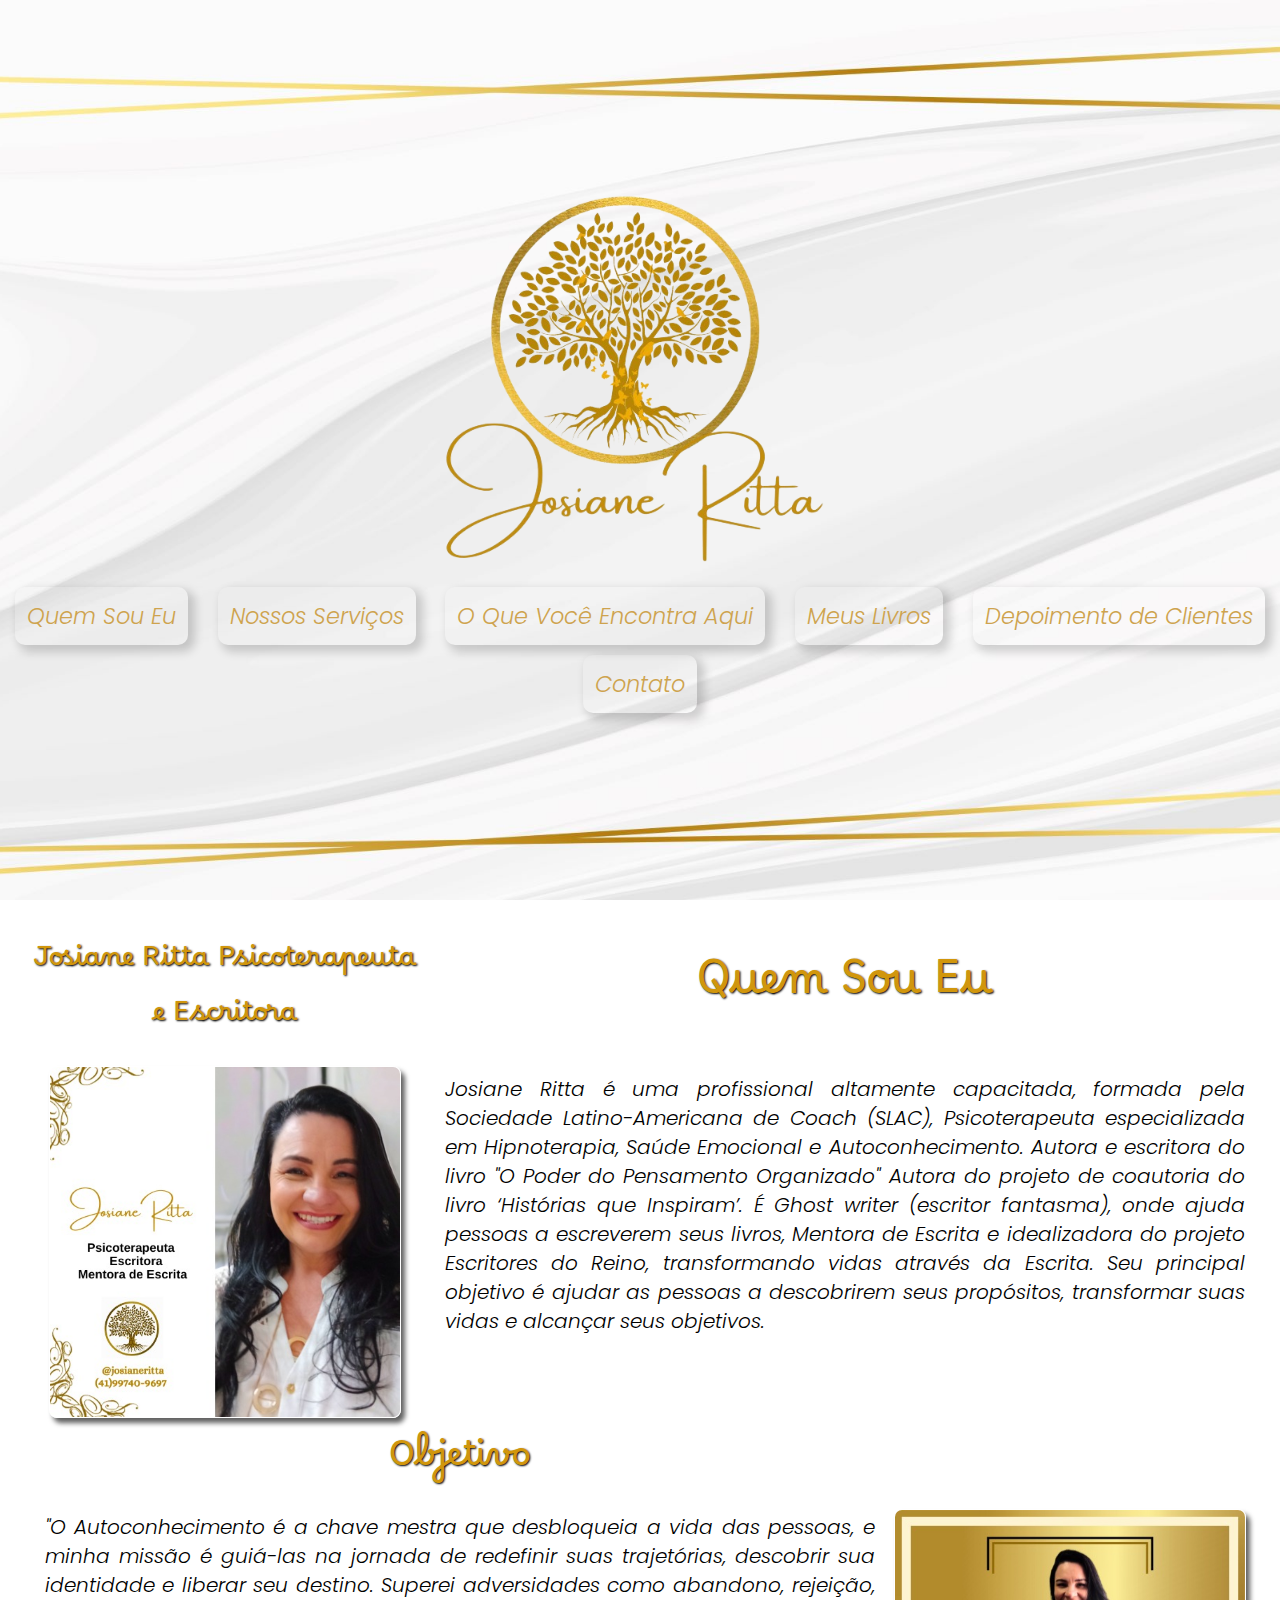
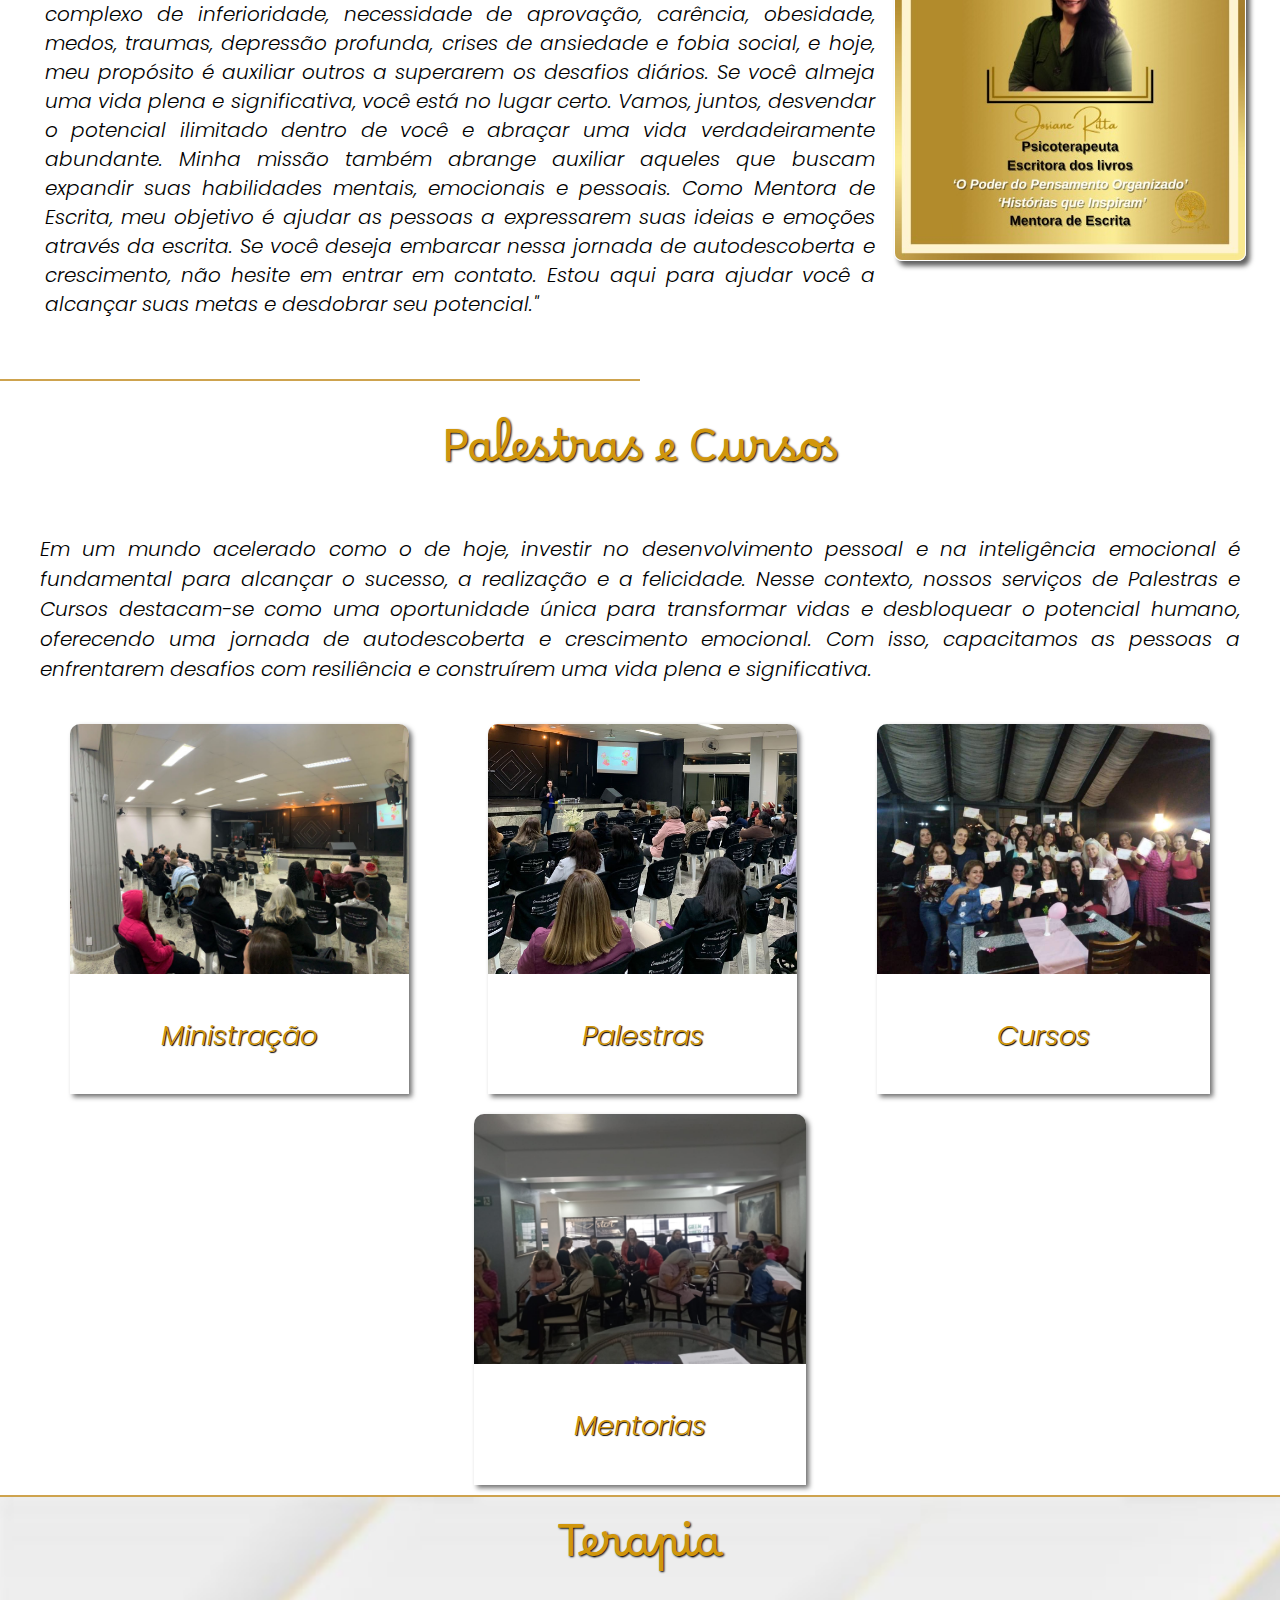
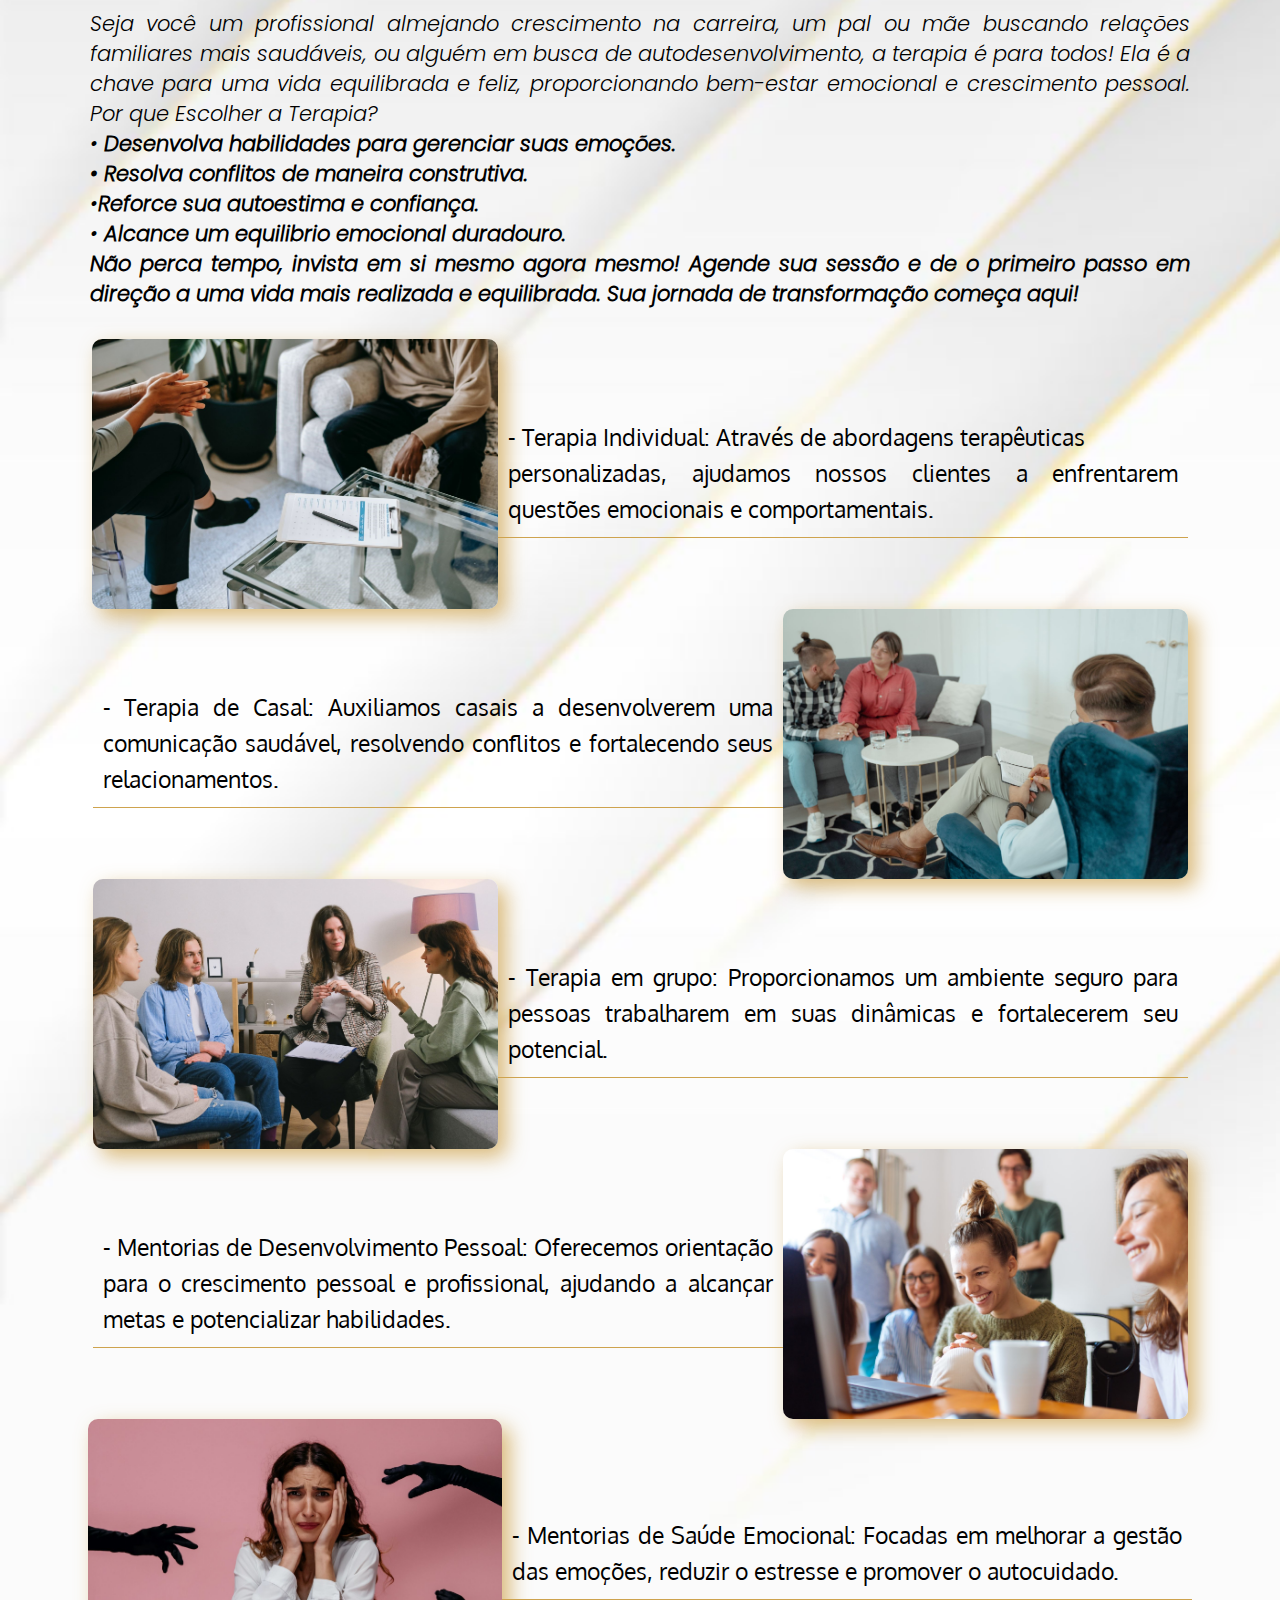
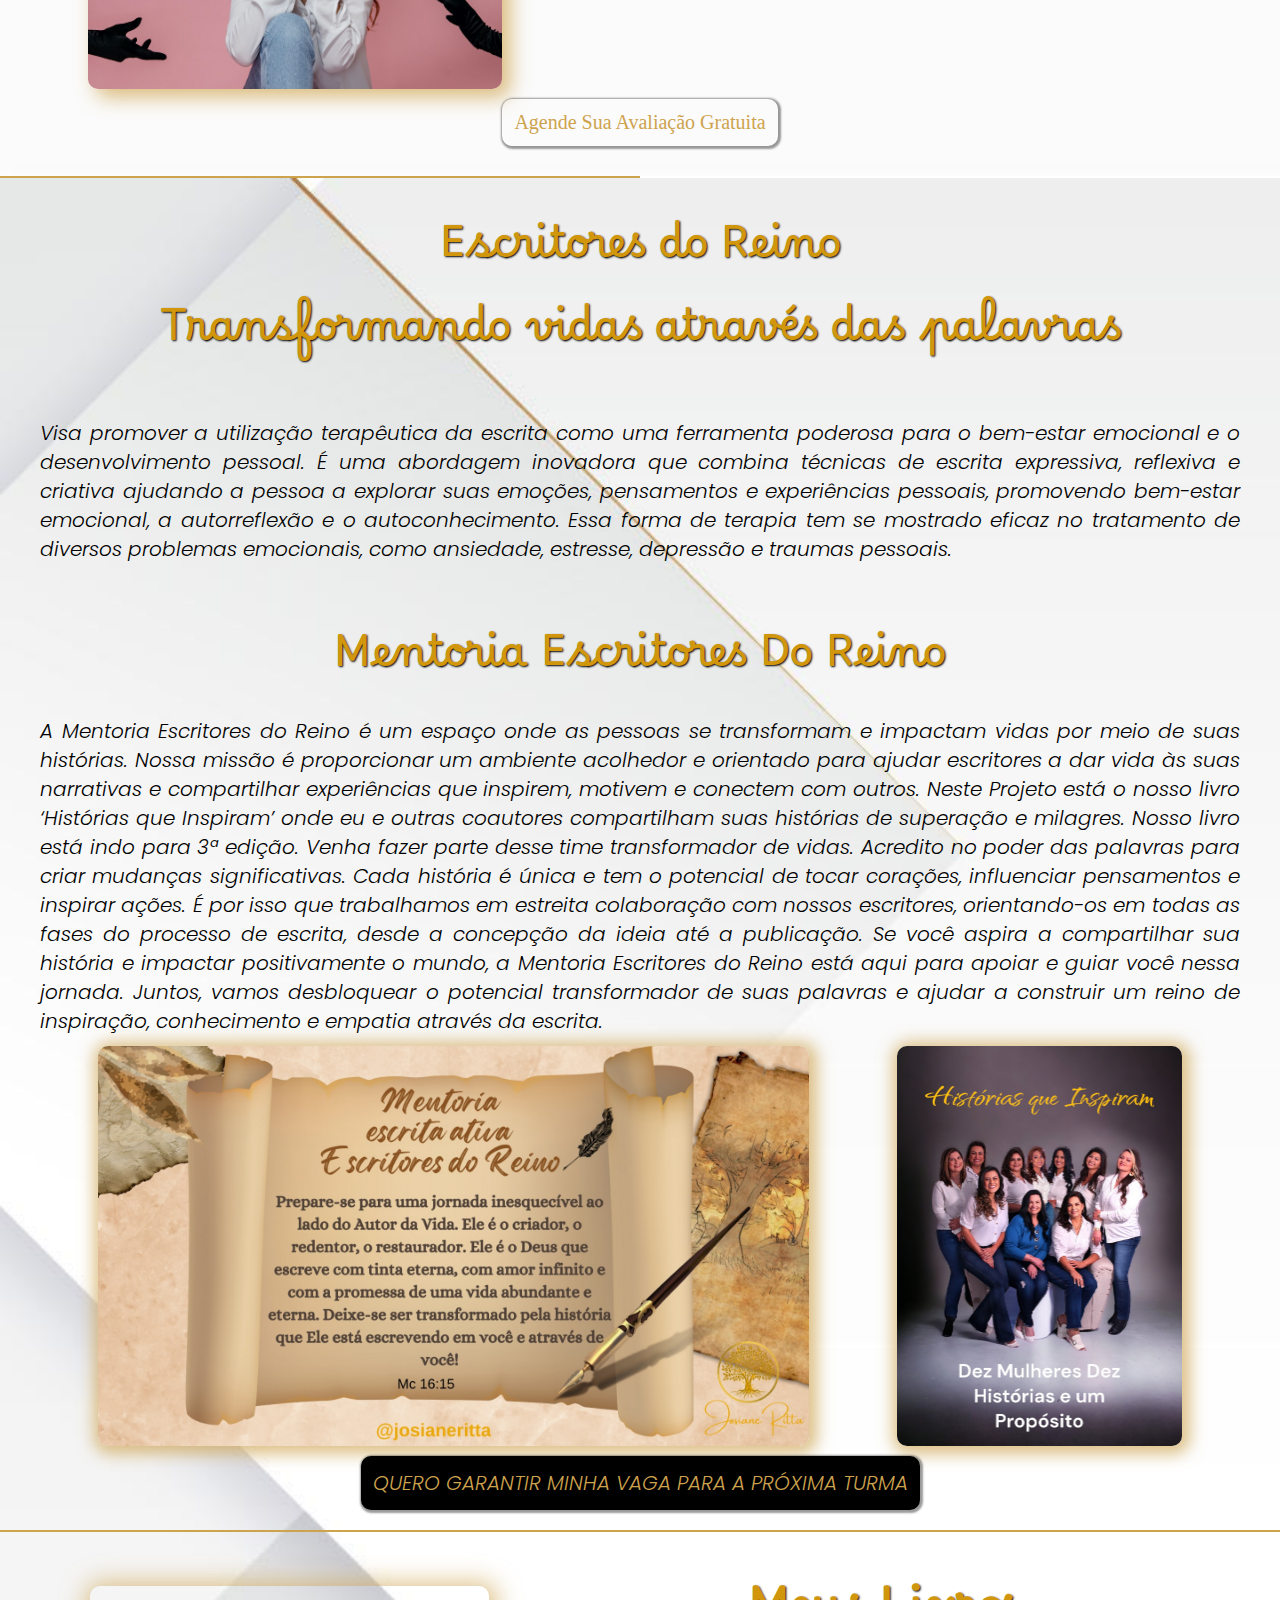
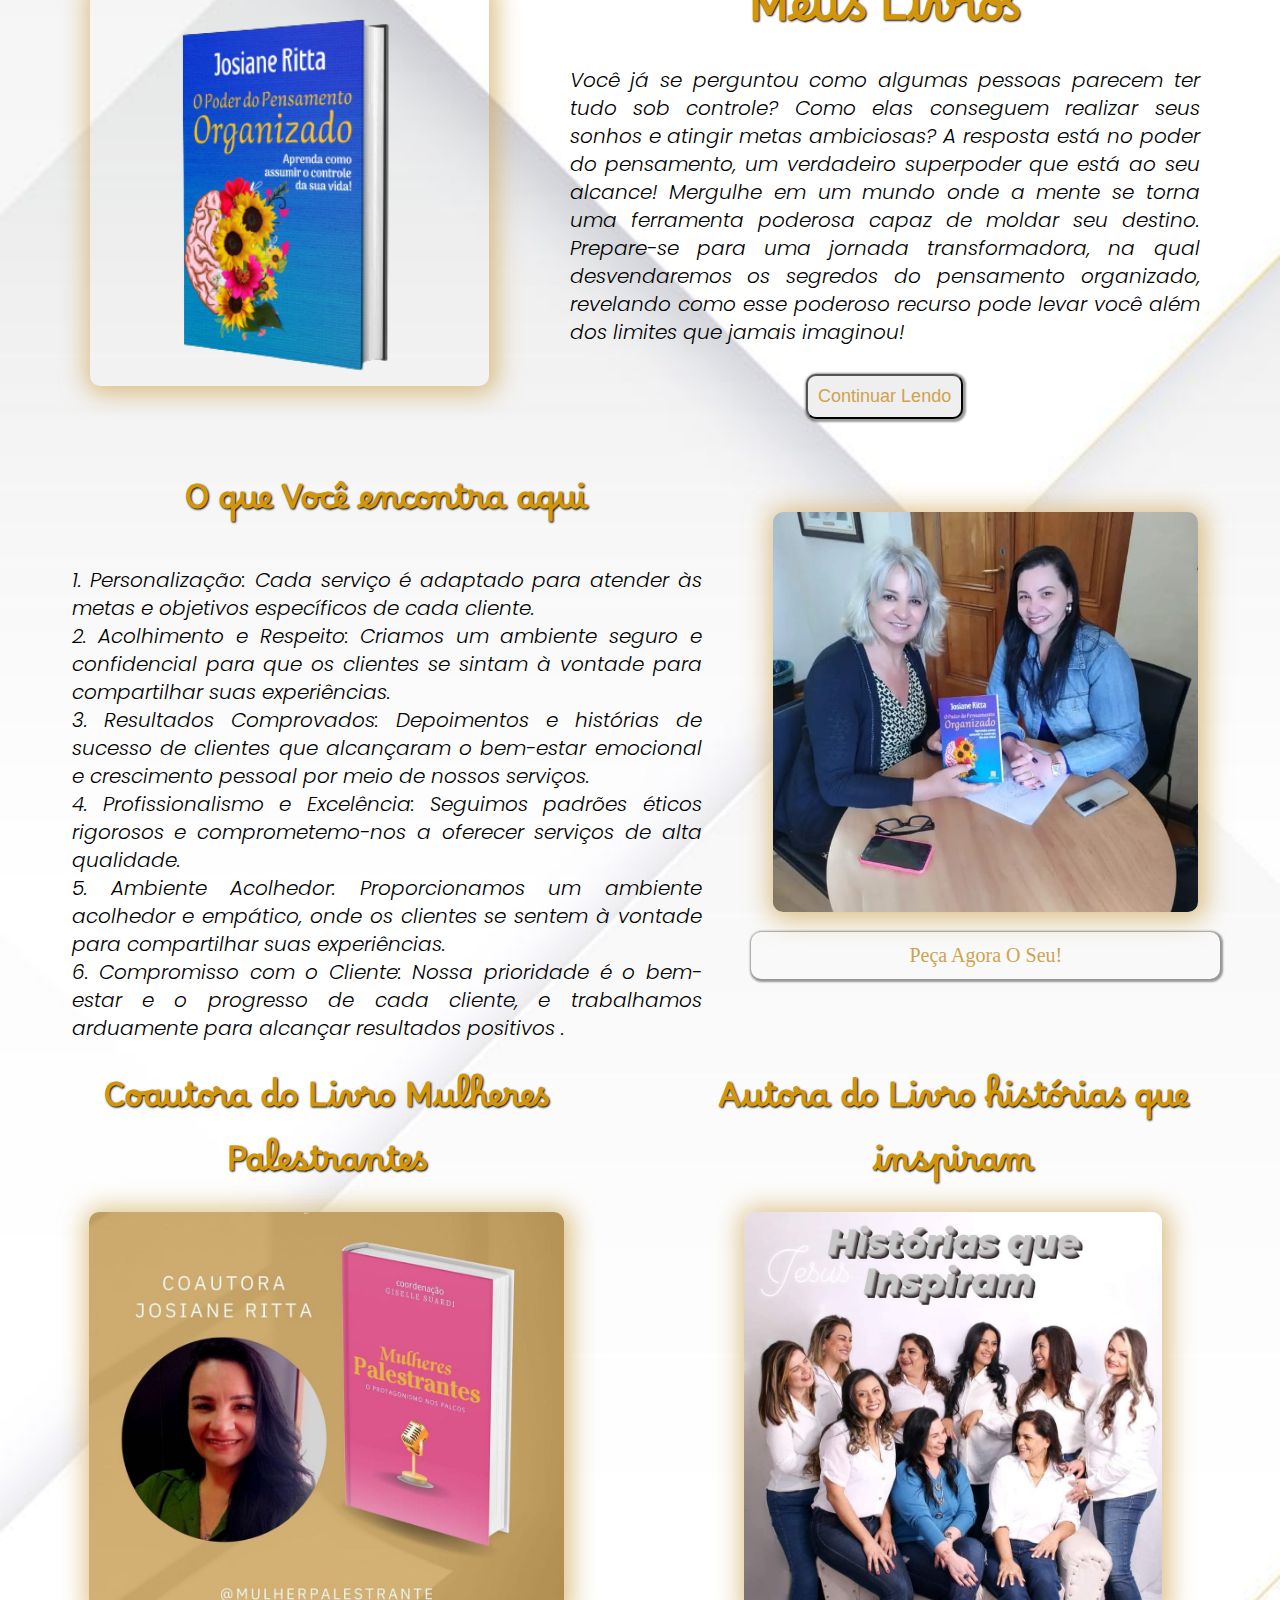
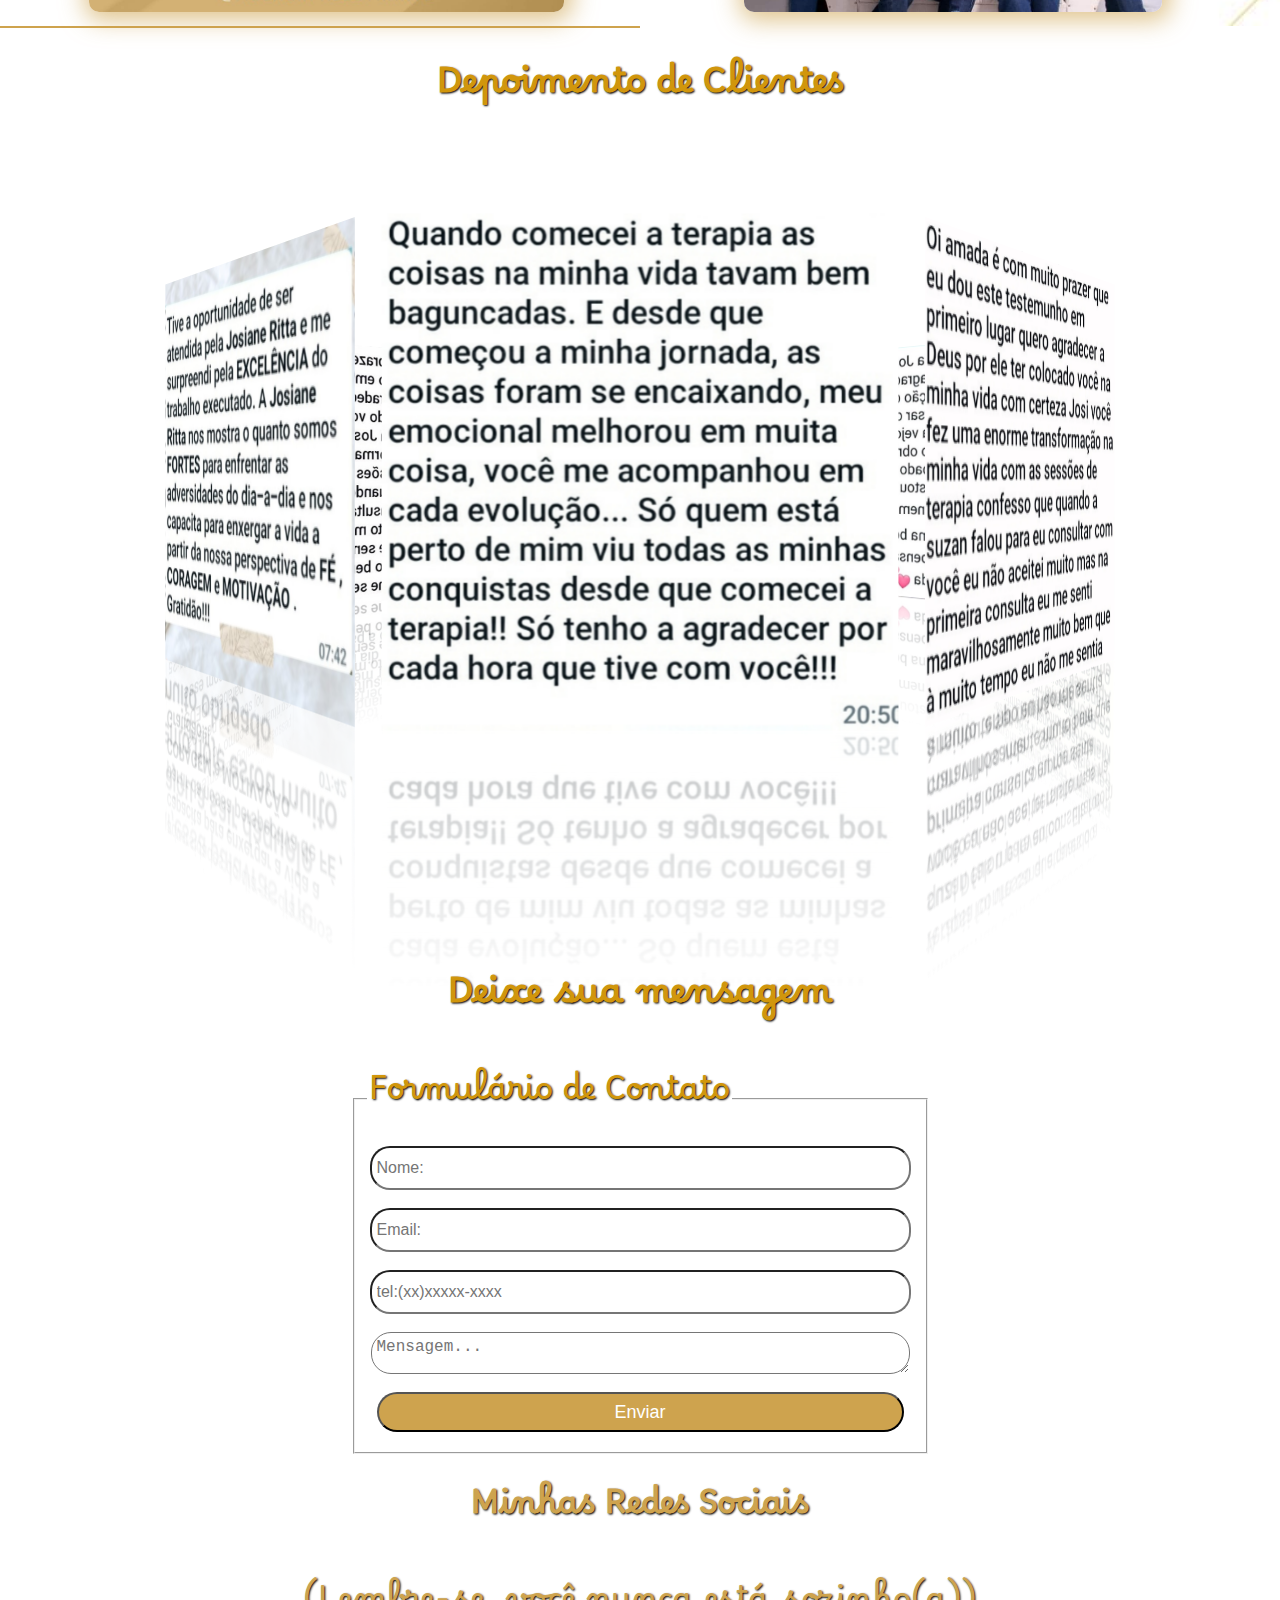
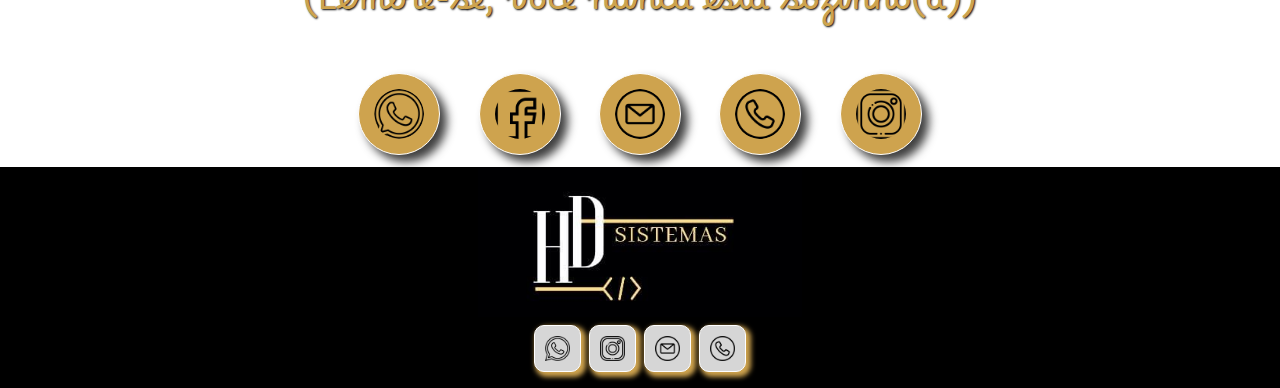
==== index.html @ 46efc8fb "." ====
<!DOCTYPE html>
<html lang="pt-br">
<head>
    <meta charset="UTF-8">
    <meta http-equiv="X-UA-Compatible" content="IE=edge">
    <meta name="viewport" content="width=device-width, initial-scale=1.0">
    <link rel="stylesheet" href="estilos/style.css">
    <link rel="stylesheet" href="estilos/media-query.css">
    <link rel="shortcut icon" href="imagens/girassol.png" type="image/x-icon">
    <link rel="preconnect" href="https://fonts.googleapis.com">
<link rel="preconnect" href="https://fonts.gstatic.com" crossorigin>
<link href="https://fonts.googleapis.com/css2?family=Nunito+Sans:wght@200&family=Oxygen:wght@300&family=Sriracha&display=swap" rel="stylesheet">
<script>
    gtag('config', 'G-FWXY6GD20P');
</script>


    <title>Josiane Rita</title>
</head>
<body>
   
    <header>  
        <img src="imagens/logo-josi.png" alt="" class="logo">
        
        <nav>
            
            <a href="#bio">Quem Sou Eu</a>
            <a href="#palestras">Nossos Serviços</a>
            <a href="#terapia2">O Que Você Encontra Aqui</a>
            <a href="#liv">Meus Livros</a>
            <a href="#dep">Depoimento de Clientes</a>
            <a href="#con">Contato</a>

           
        </nav>
        
    
        <div class="mobile-menu-icon">
            <button onclick="menuShow()"><img class="icon" src="imagens/menu.png" alt=""></button>
        </div>

    <div class="mobile-menu">
        <ul>
            <li class="nav-item"><a href="#bio" class="nav-link">Quem Sou Eu</a></li>
            <li class="nav-item"><a href="#palestras" class="nav-link">Nossos Serviços</a></li>
            <li class="nav-item"><a href="#terapia2" class="nav-link">Meus Livros</a></li>
            <li class="nav-item"><a href="#liv" class="nav-link">O Que Você Encontra Aqui</a></li>
            <li class="nav-item"><a href="#dep" class="nav-link">Depoimento de Clientes</a></li>
            <li class="nav-item"><a href="#con" class="nav-link">Contato</a></li>
        </ul>

        
    </div>
</header>
    <div class="fundo">
        <main id="bio" class="biografia">
           <div class="sobre">
               <div class="img-josi">
                   <div>
                       <h1>Josiane Ritta  Psicoterapeuta e Escritora</h1>
                   </div>
                   <img src="imagens/img-josi-legenda.jpeg" alt="" height="270px">
               </div>
               <div class="quem-sou">
                       <h1>Quem Sou Eu</h1>
                   <p>Josiane Ritta é uma profissional altamente capacitada, formada pela Sociedade Latino-Americana de Coach (SLAC), Psicoterapeuta especializada em Hipnoterapia, Saúde Emocional e Autoconhecimento. Autora e escritora do livro "O Poder do Pensamento Organizado" Autora do projeto de coautoria do livro ‘Histórias que Inspiram’. É Ghost writer (escritor fantasma), onde ajuda pessoas a escreverem seus livros, Mentora de Escrita e idealizadora do projeto Escritores do Reino, transformando vidas através da Escrita. Seu principal objetivo é ajudar as pessoas a descobrirem seus propósitos, transformar suas vidas e alcançar seus objetivos. </p>
               </div>
           </div>
            <div class="objetivo-bio">
        
                <div>
                    <h1>Objetivo</h1>
                    <p>"O Autoconhecimento é a chave mestra que desbloqueia a vida das pessoas, e minha missão é guiá-las na jornada de redefinir suas trajetórias, descobrir sua identidade e liberar seu destino. Superei adversidades como abandono, rejeição, complexo de inferioridade, necessidade de aprovação, carência, obesidade, medos, traumas, depressão profunda, crises de ansiedade e fobia social, e hoje, meu propósito é auxiliar outros a superarem os desafios diários. Se você almeja uma vida plena e significativa, você está no lugar certo. Vamos, juntos, desvendar o potencial ilimitado dentro de você e abraçar uma vida verdadeiramente abundante.
                        Minha missão também abrange auxiliar aqueles que buscam expandir suas habilidades mentais, emocionais e pessoais. Como Mentora de Escrita, meu objetivo é ajudar as pessoas a expressarem suas ideias e emoções através da escrita. Se você deseja embarcar nessa jornada de autodescoberta e crescimento, não hesite em entrar em contato. Estou aqui para ajudar você a alcançar suas metas e desdobrar seu potencial."</p>
                </div>
                    <div>
                        <img src="imagens/img-objetivo.jpeg" alt="" height="280px">
                    </div>
        
            </div>
            </main>
            <div class="cont-borda">
                <div class="borda">
                </div>
            </div>
            <section id="palestras" class="palestras">
               <h2>Palestras e Cursos</h2>
               <p>Em um mundo acelerado como o de hoje, investir no desenvolvimento pessoal e na inteligência emocional é fundamental para alcançar o sucesso, a realização e a felicidade. Nesse contexto, nossos serviços de Palestras e Cursos destacam-se como uma oportunidade única para transformar vidas e desbloquear o potencial humano, oferecendo uma jornada de autodescoberta e crescimento emocional. Com isso, capacitamos as pessoas a enfrentarem desafios com resiliência e construírem uma vida plena e significativa.</p>


                <div class="container-card">
                    <div class="card"><img src="imagens/FOTOS IGREJA GRAZI (1).jpeg" alt="">
                        <p class="txt-card">Ministração</p>
                    </div>
                    <div class="card"><img src="imagens/FOTOS IGREJA GRAZI (6).jpeg" alt="">
                        <p class="txt-card">Palestras</p>
                    </div>
                    <div class="card"><img src="imagens/CAI FOTOS 1.jpeg" alt="">
                        <p class="txt-card">Cursos</p>
                    </div>
                    <div class="card"><img src="imagens/CAIFOTOS5.jpeg" alt="">
                        <p class="txt-card">Mentorias</p>
                    </div>
                </div>

            </section>
    </div>
<div class="cont-borda2">
    <div class="borda2">
    </div>
</div>

<section class="terapia2" id="terapia2">
    <h1>Terapia</h1>
   <p>Seja você um profissional almejando crescimento na carreira, um pal ou mãe buscando relações familiares mais saudáveis, ou alguém em busca de autodesenvolvimento, a terapia é para todos! Ela é a chave para uma vida equilibrada e feliz, proporcionando bem-estar emocional e crescimento pessoal.
    Por que Escolher a Terapia? <br>
    • <strong>Desenvolva habilidades para gerenciar suas emoções. <br> • Resolva conflitos de maneira construtiva.</strong> <br> 
    •<strong>Reforce sua autoestima e confiança.</strong> <br>
    •<strong>
        Alcance um equilibrio emocional duradouro. <br>
        Não perca tempo, invista em si mesmo agora mesmo! Agende sua sessão
        e de o primeiro passo em direção a uma vida mais realizada e equilibrada.
        Sua jornada de transformação começa aqui!
    </strong></p>
    <div class="container-tipos">
        <div class="tipos-terapia">
            <img src="imagens/terapia-individual.jpg" alt="">
            <p>- Terapia Individual: Através de abordagens terapêuticas <br> personalizadas, ajudamos nossos clientes a enfrentarem questões emocionais e comportamentais.
            </p>
        </div>
        <div class="tipos-terapia">
            <p>- Terapia de Casal: Auxiliamos casais a desenvolverem uma comunicação saudável, resolvendo conflitos e fortalecendo  seus relacionamentos.
            </p>
            <img src="imagens/terapia-casal.jpg" alt="">
        </div>
        <div class="tipos-terapia">
            <img src="imagens/terapia-grupo.jpg" alt="">
            <p>- Terapia em grupo: Proporcionamos um ambiente  seguro para  pessoas trabalharem em suas dinâmicas e fortalecerem seu potencial.
            </p>
        </div>
        <div class="tipos-terapia">
            <p>- Mentorias de Desenvolvimento Pessoal: Oferecemos orientação para o crescimento pessoal e profissional, ajudando a alcançar metas e potencializar habilidades.
            </p>
            <img src="imagens/desenvolvimento-pessoal.jpg" alt="">
        </div>
        <div class="tipos-terapia">
            <img src="imagens/emoções.jpg" alt="">
            <p>- Mentorias de Saúde Emocional: Focadas em melhorar a gestão das emoções, reduzir o estresse e promover o autocuidado.</p>
        </div>
        <a href="" class="agende">Agende Sua Avaliação Gratuita</a>
    </div>
    
</section>
<div class="borda"></div>

<div class="fundo2">
<section class="escrita">
    
        <h1>Escritores do Reino <br> Transformando vidas através das palavras</h1>
        
        <div class="cont-mento-escrita">
            <div class="mento-escrita">
                
                
                <div1>
                    <p>Visa promover a utilização terapêutica da escrita como uma ferramenta poderosa para o bem-estar emocional e o desenvolvimento pessoal. É uma abordagem inovadora que combina técnicas de escrita expressiva, reflexiva e criativa ajudando a pessoa a explorar suas emoções, pensamentos e experiências pessoais, promovendo bem-estar emocional, a autorreflexão e o autoconhecimento. Essa forma de terapia tem se mostrado eficaz no tratamento de diversos problemas emocionais, como ansiedade, estresse, depressão e traumas pessoais.
                        </p>
                    
                </div1>
            </div>
            <div class="mento-escrita">
                
                    <div class="div2">
                        <h1>Mentoria Escritores Do Reino</h1>
                        <p>A Mentoria Escritores do Reino é um espaço onde as pessoas se transformam e impactam vidas por meio de suas histórias. Nossa missão é proporcionar um ambiente acolhedor e orientado para ajudar escritores a dar vida às suas narrativas e compartilhar experiências que inspirem, motivem e conectem com outros. 
                            Neste Projeto está o nosso livro ‘Histórias que Inspiram’ onde eu e outras coautores compartilham suas histórias de superação e milagres.
                            Nosso livro está indo para 3ª edição. Venha fazer parte desse time transformador de vidas.
                            Acredito no poder das palavras para criar mudanças significativas. Cada história é única e tem o potencial de tocar corações, influenciar pensamentos e inspirar ações. É por isso que trabalhamos em estreita colaboração com nossos escritores, orientando-os em todas as fases do processo de escrita, desde a concepção da ideia até a publicação.
                            Se você aspira a compartilhar sua história e impactar positivamente o mundo, a Mentoria Escritores do Reino está aqui para apoiar e guiar você nessa jornada. Juntos, vamos desbloquear o potencial transformador de suas palavras e ajudar a construir um reino de inspiração, conhecimento e empatia através da escrita.
                            
            
                        </p>
                        
                        
                    </div>
                    
            
            </div>
           
        </div>
        <div class="img-escritoras">
                
                    <img src="imagens/Mentoria-escrita.jpg" alt="">
                   <img src="imagens/historia-que-inspiram.jpeg" alt="">
                
        </div>
        <a href="https://wa.me/554197409697" class="vaga">QUERO GARANTIR MINHA VAGA PARA A PRÓXIMA TURMA</a>
        </section>
        <div class="borda2"></div>
        <!--sessao livro-->
        <section id="liv" class="livro">
            
            <div class="cont-flex-liv">
                <div class="flex-liv">
                    <img src="imagens/livro1.png" alt="">
                    
                   
                   <div class="column">
                   
                            <div class="esconder.cont2">
                                <h1 class="titulo-livro">Meus Livros</h1>
                                <p>Você já se perguntou como algumas pessoas parecem ter tudo sob controle? Como elas conseguem realizar seus sonhos e atingir metas ambiciosas? A resposta está no poder do pensamento,
                                    um verdadeiro superpoder que está ao seu alcance!
                                    Mergulhe em um mundo onde a mente se torna uma ferramenta poderosa capaz de moldar seu destino. Prepare-se para uma jornada transformadora, na qual desvendaremos os segredos do pensamento organizado, revelando como esse poderoso recurso pode levar você além dos limites que jamais imaginou!</p> <br>
                       
                                    
                            </div>
                       
                            <div class="ocultar">
                                <p>
                                    Conquistar objetivos, superar desafios e alcançar o sucesso não será mais um mistério. Ao longo destas páginas, você encontrará técnicas inovadoras para liberar todo o potencial oculto de sua mente. Aprenda a eliminar as barreiras que o impedem de prosperar, tornando-se o protagonista de sua própria história.
                                    Explore como o pensamento organizado influencia cada aspecto de sua vida, desde a carreira até os relacionamentos pessoais. Descubra como mudar hábitos negativos para sempre e construir uma mentalidade forte e resiliente.
                                    Então, está preparado para desvendar o potencial adormecido em sua mente? Junte-se a nós nessa viagem rumo ao autoconhecimento, crescimento pessoal e, acima de tudo, para libertar a força motriz que o levará a conquistar todos os seus sonhos.
                                    A revolução começa agora. Abra este livro e transforme a sua vida através do poder do pensamento organizado!
                                    Através dessa obra quero te ajudar a Ressignificar sua história e transformar seu destino, por quê?
                                    Porque o fim é melhor que o começo! Eclesiastes 7:8
                                </p>
                               
                            </div>
                            <div class="button"><button id="escon2">Continuar Lendo</button></div>
                   </div>
                   
                  
                        
                </div>
                <div class="flex-liv">
                    <div class="encontra">
                        <h2 class="tit-lista">O que Você encontra aqui</h2>
                                <p>1. Personalização: Cada serviço é adaptado para atender às metas e objetivos específicos de cada cliente. <br>
                                2. Acolhimento e Respeito: Criamos um ambiente seguro e confidencial para que os clientes se sintam à vontade para compartilhar suas experiências. <br>
                                3. Resultados Comprovados: Depoimentos e histórias de sucesso de clientes que alcançaram o bem-estar emocional e crescimento pessoal por meio de nossos serviços. <br>
                                4. Profissionalismo e Excelência: Seguimos padrões éticos rigorosos e comprometemo-nos a oferecer serviços de alta qualidade. <br>
                                5. Ambiente Acolhedor: Proporcionamos um ambiente acolhedor e empático, onde os clientes se sentem à vontade para compartilhar suas experiências. <br>
                                6. Compromisso com o Cliente: Nossa prioridade é o bem-estar e o progresso de cada cliente, e trabalhamos arduamente para alcançar resultados positivos . <br></p>
                    </div>
                           
                        <div class="img2-liv">
                            <img src="imagens/josi-livro.jpg" alt="" class="img-liv2">
                            <a href="https://wa.me/554197409697" class="peça">Peça Agora O Seu!</a>
                        </div>
                        
                </div>
                <div class="coautora">
                    <div class="coautora-filho">
                        <h1>Coautora do Livro Mulheres Palestrantes</h1>
                        <img src="imagens/Coautora.jpeg" alt="">
                    </div>
                    <div class="coautora-filho">
                        <h1>Autora do Livro histórias que inspiram</h1>
                        <img src="imagens/inspiram.jpeg" alt="">
                    </div>
                </div>
            </div>
          
    </div>
</section>
</div>
<div class="borda"></div>
<!--fim sessao livro-->

<div class="fundo3">
    
    <section class="Depoimento" id="dep">
        <div class="tit-dep">
            <h2>Depoimento de Clientes</h2>
        </div>
     
<section class="cont-box">
    <div class="box">
        <span style="--i:1"><img src="imagens/feedback1.png" alt=""></span>
        <span style="--i:2"><img src="imagens/feedback2.png" alt=""></span>
        <span style="--i:3"><img src="imagens/feedback3.jpeg" alt=""></span>
        <span style="--i:4"><img src="imagens/feedback4.png" alt=""></span>
        <span style="--i:5"><img src="imagens/feedback5.png" alt=""></span>
        <span style="--i:6"><img src="imagens/feedback6.jpeg" alt=""></span>
        <span style="--i:7"><img src="imagens/feedback7.png" alt=""></span>
        <span style="--i:8"><img src="imagens/feedback8.png" alt=""></span>
        <span style="--i:9"><img src="imagens/feedback9.png" alt=""></span>
        <span style="--i:10"><img src="imagens/feedback10.png" alt=""></span>
        <span style="--i:12"><img src="imagens/feedback12.jpeg" alt=""></span>
        <span style="--i:13"><img src="imagens/feedback13.jpeg" alt=""></span>
        <span style="--i:14"><img src="imagens/feedback14.jpeg" alt=""></span>
        <span style="--i:15"><img src="imagens/feedback15.jpeg" alt=""></span>
        <!--<span style="--i:16"><img src="imagens/feedback16.jpeg" alt=""></span>--> 
    </div>
</section>
<div class="overflow">
    <img src="imagens/feedback1.png" alt="">
    <img src="imagens/feedback2.png" alt="">
    <img src="imagens/feedback4.png" alt="">
    <img src="imagens/feedback5.png" alt="">
    <img src="imagens/feedback6.png" alt="">
    <img src="imagens/feedback7.png" alt="">
    <img src="imagens/feedback8.png" alt="">
    <img src="imagens/feedback9.png" alt="">
    <img src="imagens/feedback10.png" alt="">
    <img src="imagens/feedback11.jpeg" alt="">
    <img src="imagens/feedback12.jpeg" alt="">
    <img src="imagens/feedback13.jpeg" alt="">
    <img src="imagens/feedback14.jpeg" alt="">
    <img src="imagens/feedback15.jpeg" alt="">
    <img src="imagens/feedback16.jpeg" alt="">

</div>


    </section>
    <section class="form">
        <h2>Deixe sua mensagem</h2>
        <fieldset>
            <legend>Formulário de Contato</legend>
            <form action="formMail.php" method="post">
    
                <input type="text" id="nome" name="nome" placeholder="Nome:" required><br>
                <input type="email" id="email" name="email" placeholder="Email:" required><br>
                <input type="tel" name="telefone" minlength="14" placeholder="tel:(xx)xxxxx-xxxx" required><br>
                <textarea id="mensagem" placeholder="Mensagem..." name="mensagem" rows="4" cols="50" required></textarea><br>
                <input type="submit" value="Enviar" class="btn-form">
            </form>
        </fieldset>
    </section>
    
    <section class="contato" id="con">
        <h2>Minhas Redes Sociais</h2>
        <p class="motiv">(Lembre-se, você nunca está sozinho(a))</p>
        <div class="icons">
    
            <a href="https://wa.me/554197409697" target="_blank"><img src="imagens/whatsapp.png" alt="" >
            </a>
    
            <a href="https://www.facebook.com/Josianecoachcia" target="_blank"><img src="imagens/facebook.png" alt="">
            </a>
    
            <a href="mailto:josianecoach.cia@gmail.com" alt="" height="35px"> <img src="imagens/email.png" alt="" ></a>
    
            <a href="tel:41997409697"><img src="imagens/telefone.png" alt="">
            </a>
    
            <a href="https://www.instagram.com/josianeritta/" target="_blank"><img src="imagens/instagram.png" alt="">
            </a>
    
    
        </div>
    
    </section>
    
</div>

    <footer>
         
        <div class="logo-hd">

            <img src="imagens/c5284295-1191-4f0c-becf-96149eb94252.jpg" alt="" height="150px">

        </div>
        <div class="icons-footer">
            <a href="https://api.whatsapp.com/send?phone=5541988884451&text=Ol%C3%A1,%20vim%20por%20um%20site%20que%20voc%C3%AA%20desenvolveu,%20gostaria%20de%20fazer%20um%20pr%C3%A9-or%C3%A7amento"><img src="imagens/whatsapp.png" alt="" height="25px"></a>
            <a href="https://www.instagram.com/henrique___cwb/" target="_blank"><img src="imagens/instagram.png" alt="" height="25px"></a>
            <a href="mailto:siqueiradanielh@gmail.com" target="_blank"><img src="imagens/email.png"  alt="" height="25px"></a>
            <a href="tel:41988884451"><img src="imagens/telefone.png" alt="" height="25px"></a>

        </div>

        

   
    



    </footer>
    <script src="script.js"></script>
    
</body>
</html>
---- estilos/style.css ----
@charset "UTF-8";
@font-face {
    font-family:'Borel';
    src: url('../fontes/Borel-Regular.ttf') format('truetype');
    font-weight: normal;
    font-style: normal;
}
@font-face {
    font-family: 'Poppins';
    src: url('../fontes/Poppins-LightItalic.ttf') format('truetype');
    font-weight: normal;
    font-style: normal;
}


body{
    margin: 0;
}
:root{
    --cor1: #a70051;
    --cor2: #722429;
    --cor3: #ffb804;
    --cor4: #cea34e;
    --cor5: #3c5970;
    --cor6: #5b8379;
}
/*FUNDOS*/
.fundo{
    background-image: url(../imagens/27222.jpg);
    background-size: cover;
    background-attachment: fixed;
}
.fundo2{
    background-image: url(../imagens/fundo2.jpg);
    background-size: cover;
}
.fundo3{
    background-image: url(../imagens/27222.jpg);
    background-size: cover;
    background-position: center top;
    background-attachment: fixed;
}
/*FIM FUNDOS*/
header{
    height: 150px;
    background-image: url(../imagens/fundo-menu.jpg);
    background-size: cover;
    background-repeat: no-repeat;
    width: 100%;
    background-position: center center;
    height: 100vh;
    display: flex;
    justify-content: center;
    align-items: center;
    flex-direction: column;
    font-family: 'Poppins';
}

.logo{
    border-radius: 10px;
    height: 400px;
    opacity: 100%;
    border-radius: 20px;
    
}
header > nav{
    display: flex;
    justify-content: space-around;
    align-items: center;
    flex-wrap: wrap; 

}
header > nav > a{
    font-size: 15px;
    color: #cea34e;
    text-decoration: none;
    padding: 12px;
    margin: 5px;
    border-radius: 10px;
    box-shadow: 5px 5px 10px 2px rgba(0, 0, 0, 0.171);
    

}
header> nav > a:hover{
    box-shadow: 3px 2px 10px 2px #cea34e;
    transform: scale(1.1, 1.1);
    font-size: 20px;
    text-shadow: 1px 1px 1px #cea34e;
    transition: .4s;
}
.mobile-menu-icon {
    display: none;
}

.mobile-menu {
    display: none;
}
main{
    display: flex;
    flex-wrap: wrap;
    flex-direction: column;
    align-content: stretch;
    justify-content: center;
    align-items: stretch;
    font-family: 'Poppins';
}



.biografia{
    text-align: justify;
    padding: 20px;
}

.img-josi{
    max-width: 400px;
    display: flex;
    flex-direction: column;
    justify-content: center;
    align-items: center;

}
.biografia img{
    box-shadow: 4px 5px 5px rgba(0, 0, 0, 0.623);
    border: 1px solid white;
    border-radius: 8px;
    height: 350px;
}
.biografia h1{
    color: #d1960c;
    text-shadow: 1px 1px 5px rgba(0, 0, 0, 0.548);
    font-size: 1.7em;
    font-weight: normal;
    width: 100%;
    text-align: center;
    text-shadow: 1px 1px 2px black;
    font-family: 'Borel' ;
}
.sobre{
    display: flex;
    flex-direction: row;
    justify-content: space-around;
}
.sobre p{
    max-width: 800px;
    font-size: 20px;
    line-height: 29px;
    text-align: justify;
    padding: 10px;
    width: 100%;
    

}
.quem-sou{
    text-align: center;
    font-size: 1.6em;
    }
.objetivo-bio{
    display: flex;
    flex-direction: row;
    align-items: center;
    justify-content: space-around;
    font-size: 20px;
    margin: 0;
    line-height: 29px;
    padding: 10px;
}
.objetivo-bio p{
    max-width: 830px;
    padding: 10px;
}
.objetivo-bio h1{
    padding: 0;
    font-size: 1.7em;
    font-weight: normal;
    text-align: center;
    font-family: 'Borel' ;
    text-shadow: 1px 1px 2px black;
    background-color: rgba(255, 255, 255, 0.374);
}
.cont-borda{
    display: flex;
    flex-direction: row;
}
.borda{
    border-bottom: 2px solid #cea34e;
    width: 50%;
}
/*PALESTRAS E CURSOS*/


.palestras{
    display: flex;
    flex-direction: column;
    align-items: center;
}
.palestras h2{
    text-align: center;
    color: #d1960c;
    text-shadow: 1px 1px 5px rgba(0, 0, 0, 0.548);
    font-size: 2.7em;
    font-weight: normal;
    width: 100%;
    margin-bottom: 0;
    text-align: center;
    text-shadow: 1px 1px 2px black;
    font-family: 'Borel' ;
}
.palestras p{
    max-width: 1200px;
    font-family: 'Poppins';
    padding: 10px;
    font-size: 20px;
    text-align: justify;

}


.container-card{
    display: flex;
    flex-direction: row;
    justify-content: space-evenly;
    flex-wrap: wrap;
    text-align: center;
}
.card{
    box-shadow: 3px 3px 5px rgba(0, 0, 0, 0.562);
    margin: 10px;
    border-radius: 10px 10px 0px 0px;
}
.palestras .txt-card{
    font-size: 1.7em;
    text-align: center;
    color: #d1960c;
    text-shadow: 1px 1px 1px rgb(0, 0, 0);
}
.card img{
    height: 250px;
    width: 100%;
    border-radius: 10px 10px 0px 0px;
}
.card img:hover{
    height: 300px;
    transition: .4s;
    
}
/*FIM PALESTRAS E CURSOS*/
/*TOPICO "O MILAGRE DA TERAPIA"*/

button{
    max-width: 180px;
    font-size: 18px;
    color: #cea34e;
    padding: 10px;
    margin: 10px;
    border-radius: 10px;
    box-shadow: 1px 1px 2px 2px rgba(0, 0, 0, 0.395);
}
button:hover{
    box-shadow: 3px 2px 1px 2px #cea34e92;
    transform: scale(1.1, 1.1);
    font-size: 20px;
    text-shadow: 1px 1px 1px #cea34e;
    transition: .4s;
}
.box-titulo-terapia{
    padding-top: 15px;
}
.img-importancia img{
   height: 500px;
   border-radius: 35px 0px 35px 0px;
   box-shadow: 2px 2px 10px 10px #cea34e;
}

.terapia2{
background-image: url(../imagens/27222.jpg);
background-size: cover;
}
.terapia h1{
    text-align: center;
    margin: 0;
    padding: 15px;
    font-weight: normal;
    font-family: 'Borel' ;
    text-shadow: 1px 1px 2px black;
    
}
.terapia2 h1{
    text-align: center;
    margin: 0;
    padding-top: 15px;
    font-weight: normal;
    font-family: 'Borel';
    font-size: 2.7em;
    color: #d1960c;
    text-shadow: 1px 1px 2px black;
}
.terapia2 p{
    margin: auto;
    text-align: justify;
    font-size: 21px;
    line-height: 29px;
    padding: 10px;
    max-width: 1100px;
    font-family: 'Poppins';
    line-height: 30px;
} 
.container-tipos{
    display: flex;
    flex-direction: column;
    justify-content: space-between;
    align-items: center;
    padding: 20px;
}
.tipos-terapia{
    display: flex;
    flex-direction: row;
    justify-content: space-between;
    align-items: center;
}
.tipos-terapia p{
    max-width: 670px;
    font-size: 23px;
    line-height: 36px;
    font-family: oxygen;
    border-bottom: 1px solid #cea34e;
}
.tipos-terapia img{
        height: 270px;
        border-radius: 10px;
        box-shadow: 8px 8px 20px #cea34ebd;
    }
    .cont-borda2{
        display: flex;
        flex-direction: row-reverse;
    }
    .borda2{
        border-bottom: 2px solid #cea34e;
        width: 100%;
    }
    .agende{
    text-decoration: none;
    max-width: 260px;
    font-size: 20px;
    color: #cea34e;
    padding: 12px;
    margin: 10px;
    border-radius: 10px;
    box-shadow: 1px 1px 2px 2px rgba(0, 0, 0, 0.395);
    }
    .agende:hover{
        box-shadow: 3px 2px 1px 2px #cea34e92;
        transform: scale(1.1, 1.1);
        font-size: 20px;
        text-shadow: 1px 1px 1px #cea34e;
        background-color: white;
        transition: .4s;
    }
    /*TOPICO MENTORIA ESCRITA*/
    
    .escrita{
        display: flex;
        flex-direction: column;
        justify-content: space-between;
        align-items: center;
        padding: 10px;
        font-family: 'Poppins';
    }
    .escrita h1{
        font-weight: normal;
        font-family: 'Borel' ;
        font-size: 2.6em;
        text-align: center;
        color: #d1960c;
        text-shadow: 1px 1px 2px black;
    }
    .cont-mento-escrita{
        width: 100%;
    }
    .mento-escrita{
        display: flex;
        flex-direction: row;
        justify-content: space-around;
        align-items: center;
    }
    .escrita img{
        height: 400px;
        border-radius: 10px;
        box-shadow: 2px 2px 16px 6px #cea34eaf;
    }
    .mento-escrita p{
       margin: 10px;
        font-size: 20px;
        max-width: 1200px;
        line-height: 29px;
        text-align: justify;
    }
    .div2{
        text-align: justify;
        display: flex;
        flex-direction: column;
        justify-content: space-around;
        align-items: center;
    }
    .div2 p{
        width: 100%;
    }
    .div2 h1{
        margin-bottom: 0;
        margin-top: 50px;
    }
    .img-escritoras{
        width: 100%;
        display: flex;
        flex-direction: row;
        justify-content: space-evenly;
    }
    .vaga{
        text-decoration: none;
        max-width: 100%;
        font-size: 20px;
        color: #cea34e;
        background-color: black;
        padding: 12px;
        margin: 10px;
        border-radius: 10px;
        box-shadow: 1px 1px 2px 2px rgba(0, 0, 0, 0.395);
    }
    .vaga:hover{
        box-shadow: 3px 2px 1px 2px #cea34e92;
        transform: scale(1.1, 1.1);
        font-size: 20px;
        text-shadow: 1px 1px 1px #cea34e;
        transition: .4s;
    }

    /*TOPICO LIVRO*/
    section > .livro{
    padding: 20px;
    display: flex;
    flex-direction: column;
}
.titulo-livro{
    text-align: center;
    text-align: center;
    color: #d1960c;
    font-family: 'Borel';
    margin-bottom: 0;
    font-size: 2.9em;
    text-shadow: 1px 1px 2px black;
}
.livro img{
    height: 400px;
    border-radius: 10px;
    margin: 10px;
    box-shadow:2px 2px 25px 6px #cea34ea7;
}
.cont-flex-liv{
    display: flex;
    flex-direction: column;
    justify-content: space-around;
    align-items: center;
}
.flex-liv{
    display: flex;
    flex-direction: row;
    justify-content: space-evenly;
    align-items: center;
    padding: 10px;
}
.livro p{
    line-height: 28px;
    font-family: 'Poppins';
    font-size: 20px;
    margin: 0;
    text-align: justify;
}
.column{
    display: flex;
    flex-direction: column;
    text-align: center;
    justify-content: center;
    max-width: 50%;
}
.ocultar{
    display: none;
}
.encontra{
    display: flex;
    flex-direction: column;
    max-width: 50%;
    align-items: center;
}
.esconder.cont2{
    display: flex;
    flex-direction: column;
    align-items: center;
}
.tit-lista{
    color: #d1960c;
    font-size: 2.0em;
    font-family: 'Borel';
    text-shadow: 1px 1px 2px black;

}
.img2-liv{
    display: flex;
    flex-direction: column;
    align-items: center;
}
.peça{
    text-decoration: none;
    width: 100%;
    font-size: 20px;
    text-align: center;
    color: #cea34e;
    padding: 12px;
    margin: 10px;
    border-radius: 10px;
    box-shadow: 1px 1px 2px 2px rgba(0, 0, 0, 0.395);
    }
    .peça:hover{
        box-shadow: 3px 2px 1px 2px #cea34e92;
        transform: scale(1.1, 1.1);
        font-size: 20px;
        text-shadow: 1px 1px 1px #cea34e;
        background-color: white;
        transition: .4s;
    }
    .coautora{
        width: 100%;
        text-align: center;
        display: flex;
        justify-content: space-evenly;
    }
    .coautora h1{
        margin-bottom: 0;
        color: #d1960c;
        font-size: 2.0em;
        font-family: 'Borel';
        text-shadow: 1px 1px 2px black;
    }
    .coautora-filho{
        max-width: 600px;
    }
 /*FIM LIVRO*/

/*Espiral*/
.Depoimento h2{
    text-align: center;
    color: #d1960c;
    font-family: 'Borel';
    font-size: 2.2em;
    text-shadow: 1px 1px 2px black;
}
.cont-box{
    display: flex;
    justify-content: center;
    align-items: center;
    min-height: 70vh;
    padding-bottom: 150px;
}
.box{
    position: relative;
    width: 310px;
    height: 310px;
    transform-style: preserve-3d;
    transform: perspective(1000px) rotateY(0deg);
}
.box span{
    position: absolute;
    top: 0;
    left: 0;
    background-size: cover;
    width: 100%;
    height: 100%;
    transform-origin: center;
    transform-style: preserve-3d;
    transform: rotateY(calc(var(--i)* 45deg)) translateZ(400px);
    -webkit-box-reflect: below 0px linear-gradient(transparent, transparent, #0004);
}
.box span img{
    position: absolute;
    top: 0;
    left: 0;
    width: 100%;
    height: 100%;
    object-fit: cover;
}
.overflow{
    display: none;
}
/*FORMULÁRIO*/
.form{
    display: flex;
    flex-direction: column;
    align-items: center;
    justify-content: center;
}
.form h2{
    text-align: center;
    color: #d1960c;
    font-family: 'Borel';
    font-size: 2.2em;
    text-shadow: 1px 1px 2px black;
}
form{
    display: flex;
    flex-direction: column;
    align-items: center;
    text-align: center;
    max-width: 100%;
    padding: 10px;
    border-radius: 10px;
}
form input, textarea{
    width: 100%;
    height: 30px;
    border-radius: 20px;
    padding: 5px;
    font-size: 16px;
}
form .btn-form{
    height: 40px;
    font-size: 18px;
    color: white; 
    background-color: #cea34e;
}
form .btn-form:hover{
    color: black;
    transition: .3s;
}
fieldset legend{
    color: #d1960c;
    font-family: 'Borel';
    font-size: 2.0em;
    text-shadow: 1px 1px 2px black;
}

.contato{
    text-align: center;
}
.contato h2{
    color: #cea34e;
    font-family: 'Borel';
    font-size: 2.0em;
    text-shadow: 1px 1px 2px black;
}
.motiv{
    font-size: 1.9em;
    color: #cea34e;
    font-family: 'Borel';
    font-size: 2.0em;
    text-shadow: 1px 1px 2px black;
}
.icons{
    max-width: 50%;
    margin: auto;
    display: flex;
    flex-direction: row;
    justify-content: space-evenly;
    flex-wrap: wrap;
    padding-bottom: 8px;
    
}
.icons img{
    background-size: cover;
    padding: 15px;
    background-color:var(--cor4);
    border-radius: 50%;
    border: 1px solid white;
    box-shadow: 7px 7px 10px rgba(0, 0, 0, 0.753);
}
.icons a img{
    height: 50px;
}
.icons img:hover{
    transform:translate(-5px, -5px);
    border: 3px solid white;
}

.contato h1{
    text-align: center;
    margin: 0;
    padding-top: 10px;
    font-size: 30px;
}
footer{
    background-color: black;
    color: white;
    }
    .logo-hd{
        text-align: center;
    }
    .logo-hd h3{
        margin: 0;
    }
    .icons-footer{
        max-width: 500px;
        margin: auto;
        display: flex;
        flex-direction: row;
        justify-content: center;
        flex-wrap: wrap;
        padding-bottom: 8px;
        
    }
    .icons-footer img{
        padding: 10px;
        background-color: rgb(214, 214, 214);
        border-radius: 10px;
        margin: 4px;
        border: 1px solid white;
        box-shadow: 3px 3px 5px 2px #cea34e;
    }
    .icons-footer img:hover{
        transform:translate(-5px, -5px);
        border: 3px solid #d1960c;
    }
---- estilos/media-query.css ----
@charset "UTF-8";

    @media screen and (max-width: 992px)  {
        /*MENU*/
      header{
        background-image: url(../imagens/fundo-menu-tel.jpg);
        background-size: cover;
        background-position: center;
        height: 100vh;
      }
      header > nav > a{
        display: none;
      }
       .mobile-menu > ul > li > a{
        font-size: 15px;
        color: #cea34e;
        text-decoration: none;
        padding: 8px;
        max-width: 300px;
        border-radius: 10px;
        box-shadow: 1px 1px 2px 2px rgba(0, 0, 0, 0.395);
      }
      .mobile-menu ul{
        display: flex;
        flex-direction: column;
        text-align: center;
        padding-bottom: 1rem;
        align-items: flex-start;
        align-content: space-between;
        flex-wrap: nowrap;
        justify-content: space-evenly;
        }
        .mobile-menu ul a:hover{
            box-shadow: 3px 2px 10px 2px #cea34e;
            transform: scale(1.1, 1.1);
            font-size: 20px;
            text-shadow: 1px 1px 1px #cea34e;
            background-color: rgba(0, 0, 0, 0.055);
            transition: .4s;
        }

      .logo{
        border-radius: 10px;
        height: 280px;
        opacity: 100%;
        border-radius: 20px;
        
    }



    .nav-bar {
        padding: 1.5rem 4rem;
    }
    .nav-item {
        display: none;
    }
    .login-button {
        display: none;
    }
    .mobile-menu-icon {
        display: block;
    }
    .mobile-menu-icon button {
        background-color: transparent;
        border: none;
        cursor: pointer;
    }
    .mobile-menu ul {
        display: flex;
        flex-direction: column;
        text-align: center;
        padding-bottom: 1rem;
        
    }
    .mobile-menu .nav-item {
        display: block;
        padding-top: 1.2rem;
    }
    .mobile-menu .login-button {
        display: block;
        padding: 1rem 2rem;
    }
    .mobile-menu .login-button button {
        width: 100%;
    }
    .open {
        display: block;
    }
    /*FIM MENU*/
    
    /*BIOGRAFIA*/
    .fundo{
        background-image: url(../imagens/27222.jpg);
        background-size: cover;
        background-position: center top;
    }
    .sobre{
        display: flex;
        flex-direction: column;
        align-items: center;
        padding: 10px;
    }
    .sobre p{
        width: 80vw;
    }
    .objetivo-bio{
        display: flex;
        flex-direction: column;
        align-items: center;
    }
    .biografia img{
        height: 275px;
    }
    /*FIM BIOGRAFIA*/

    /*PALESTRAS E CURSOS*/
    .card img{
        height: 250px;
        width: 100%;
        border-radius: 10px 10px 0px 0px;
    }
    .card img:hover{
        height: 300px;
        transition: .4s;
        
    }

    /*FIM PALESTRAS E CURSOS*/

    /*TERAPIA 1*/
    .terapia{
        display: flex;
        flex-direction: column;
        align-items: center;
        width: 100vw;
    }
    .terapia > .texto-milagre{
        text-align: justify;
        width: 80vw;
    }
    .img-importancia img{
        height: 250px;
    }
    /*FIM TERAPIA 1*/

    /*TERAPIA 2*/
    .terapia2 p{
        max-width: 90vw;
    }
    .tipos-terapia{
        margin-bottom: 15px;
    }
    .tipos-terapia img{
        height: 100px;
    }
    .tipos-terapia p{
        font-size: 14px;
        max-width: 50%;
        line-height: 15px;
    }
    .agende{
        font-size: 15px;
        padding: 8px;
    }
    .agende a:hover{
        font-size: 16px;
    }
    /*FIM TERAPIA 2*/

    /*ESCRITA*/
    .cont-mento-escrita{
        display: flex;
        flex-direction: column;
    }
    .cont-mento-escrita p{
        width: 90vw;
    }
    .cont-mento-escrita img{
        height: 240px;
    }
    .vaga{
        font-size: 16px;
        width: 80%;
        text-align: center;
    }
    .vaga:hover{
        box-shadow: 3px 2px 1px 2px #cea34e92;
        font-size: 15px;
        transform: scale(1.1, 1.1);
        text-shadow: 1px 1px 1px #cea34e;
        transition: .4s;
    }
    .escrita img{
        height: 220px;
    }
    /*FIM ESCRITA*/

    /*LIVROS*/
    .livro img{
        height: 300px;
    }
    .flex-liv{
        display: flex;
        flex-direction: column;
      
    }
    .column{
        max-width: 90%;
    }
    .encontra{
        max-width: 90%;
    }
    .overflow{
        display: flex;
        flex-direction: row;
        overflow-x: scroll;
    }
    .overflow img{
        height: 270px;
        margin: 5px;
    }
    .cont-box{
        display: none;
    }
    .esconder.cont2 p{
        max-width: 90%;
    }
    .icons{
        display: flex;
        flex-direction: row;
        justify-content: space-between;
        flex-wrap: wrap;
    }
    .icons a img{
        height: 20px;
    }
    .coautora{
        display: flex;
        flex-direction: column;
    }
}
    
    @media screen and (min-width: 992px) and (max-width: 1200px) { /*Desktop*/
        header > nav{
            display: flex;
            justify-content: space-evenly;
            align-items: center;
            flex-wrap: nowrap; 
        }
        header > nav > a{
            font-size: 1.2em;
        }
        .biografia p{
            max-width: 900px;
            font-size: 1.2em;
        }
         .terapia h1{
            max-width: 400px;
            padding: 10px;
        }
        .terapia p{
            max-width: 700px;
        }
        .img{
            height: 500px;
        }
        .link{
        text-align: center;
            
        }
        .titulo-livro{
            max-width: 400px;
            padding: 20px;
            font-size: 25px;
        }
        
    
    }
    

    @media screen and (min-width: 1200px) {
        /*biografia*/
        header > nav > a{
            font-size: 1.4em;
        }
    .media-bio{
        display: flex;
        flex-direction: row;
        justify-content: space-around;
        align-items: stretch;
    }

    
/*beneficios*/

    .beneficios{
        display: flex;
        flex-direction: row;
        justify-content: space-around;
        
    }
    .div1{
        width: 300px;
        line-height: 20px;
    }
    .div2 .div3{
        width: 320px;
    }
    .div2 ul{
            line-height: 50px;
    }
    .div1 p{
        line-height: 40px;
    }
    .div3 p{
        line-height: 40px;
        width: 320px;
    }
    .div3 .titulo-beneficios{
        margin-top: 30px;
        margin-bottom: 40px;
    }

    /*livro*/
    .img{
        height: 400px;
        margin-bottom: 20px;
    }
    .link{
        display: none;
        
    }
    .link2{
        display: block;
        background-color: #a70051 ;
        padding: 10px;
        font-size: 40px;
        color: white;
        margin-top: 40px;
        text-decoration: none;
        border-radius: 10px;
    
    }
    .link2:hover{
        background-color: white;
        color: black;
        transition: .5s;
    }
    .img2-livro{
    margin-top: 30px;
   
    }
    .img2-livro #img-livro{
        height: 500px;
    }

    /*mentoria*/
    .mentoria img{
        height: 300px;
        
    }
    .sessao-galeria img{
        height: 350px;
        width: 350px;
    }
    .media-mentoria{
        display: flex;
        flex-direction: row;
        justify-content: space-around;
        align-items: center;
        flex-wrap: wrap;
        align-content: center;
        
    }
    .media-terapia{
        display: flex;
        justify-content: space-evenly;

    }
    .img-importancia img{
        height: 360px;
    }
    }
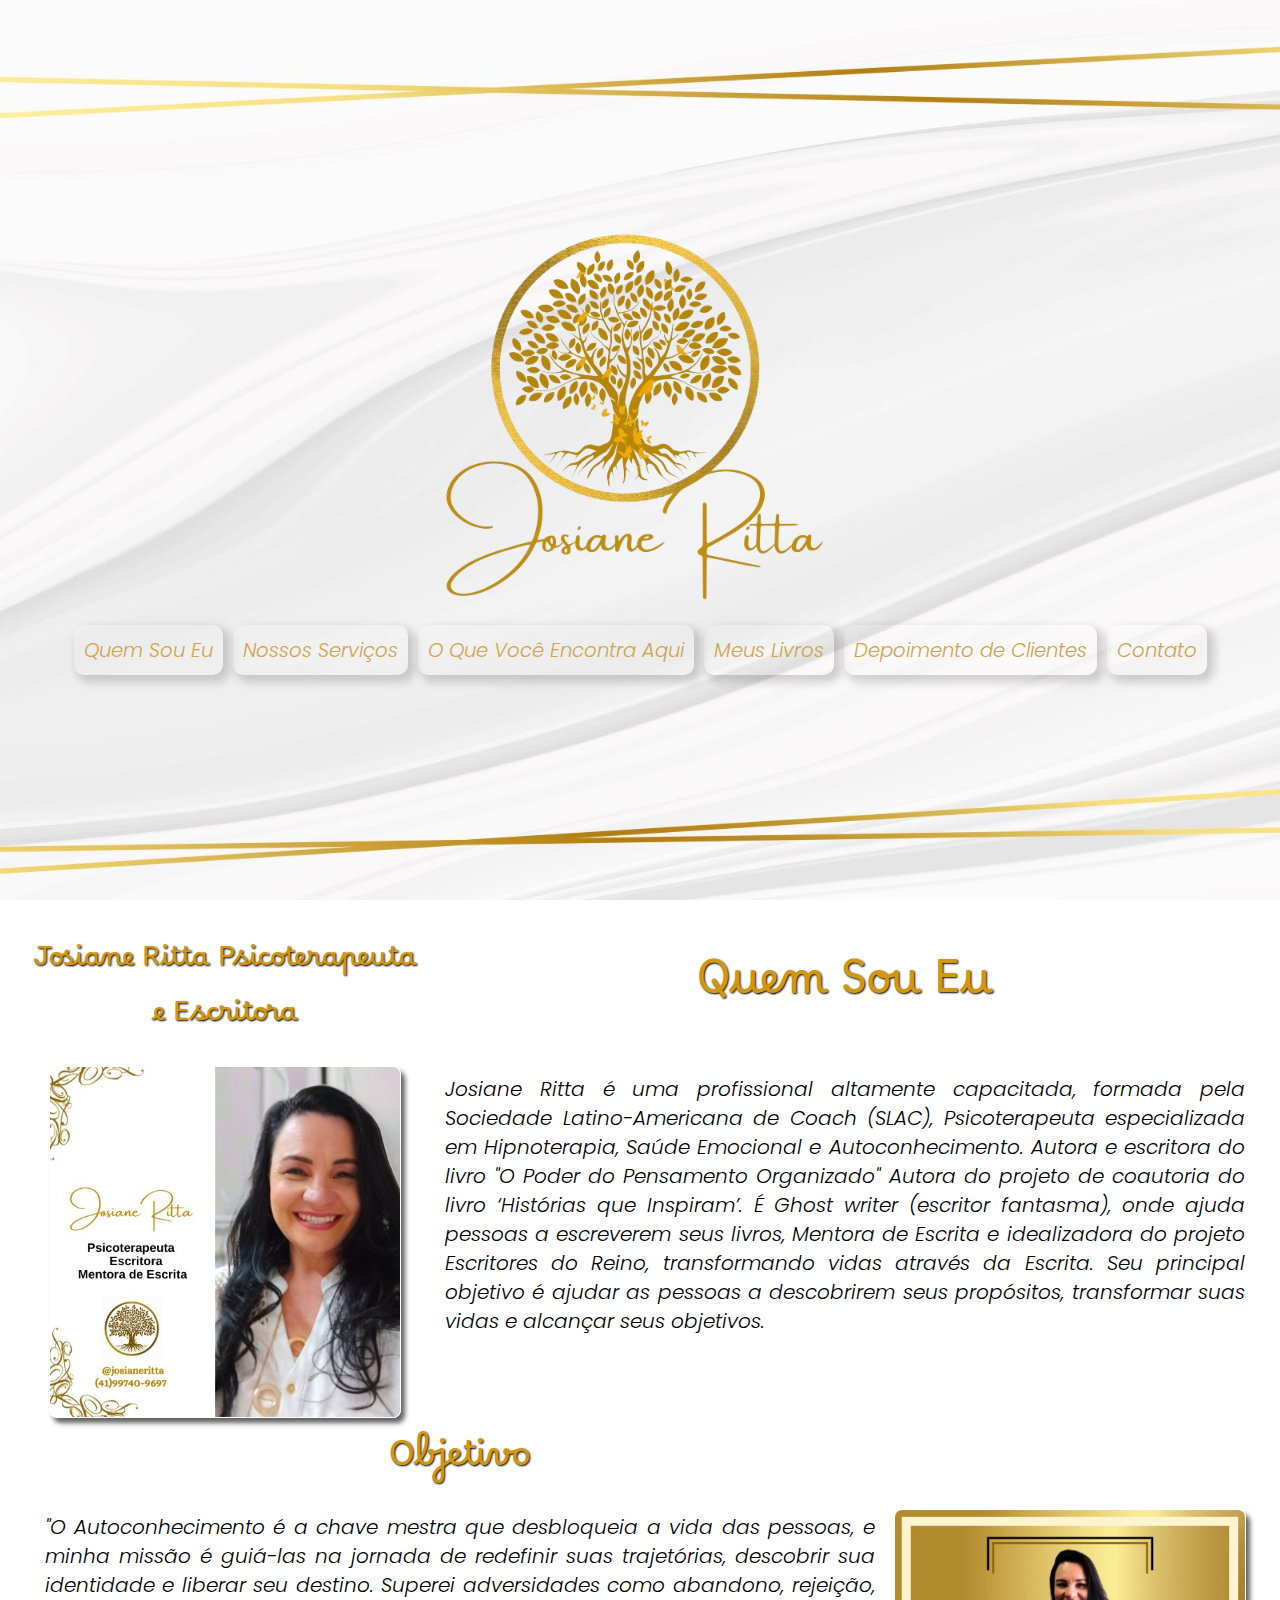
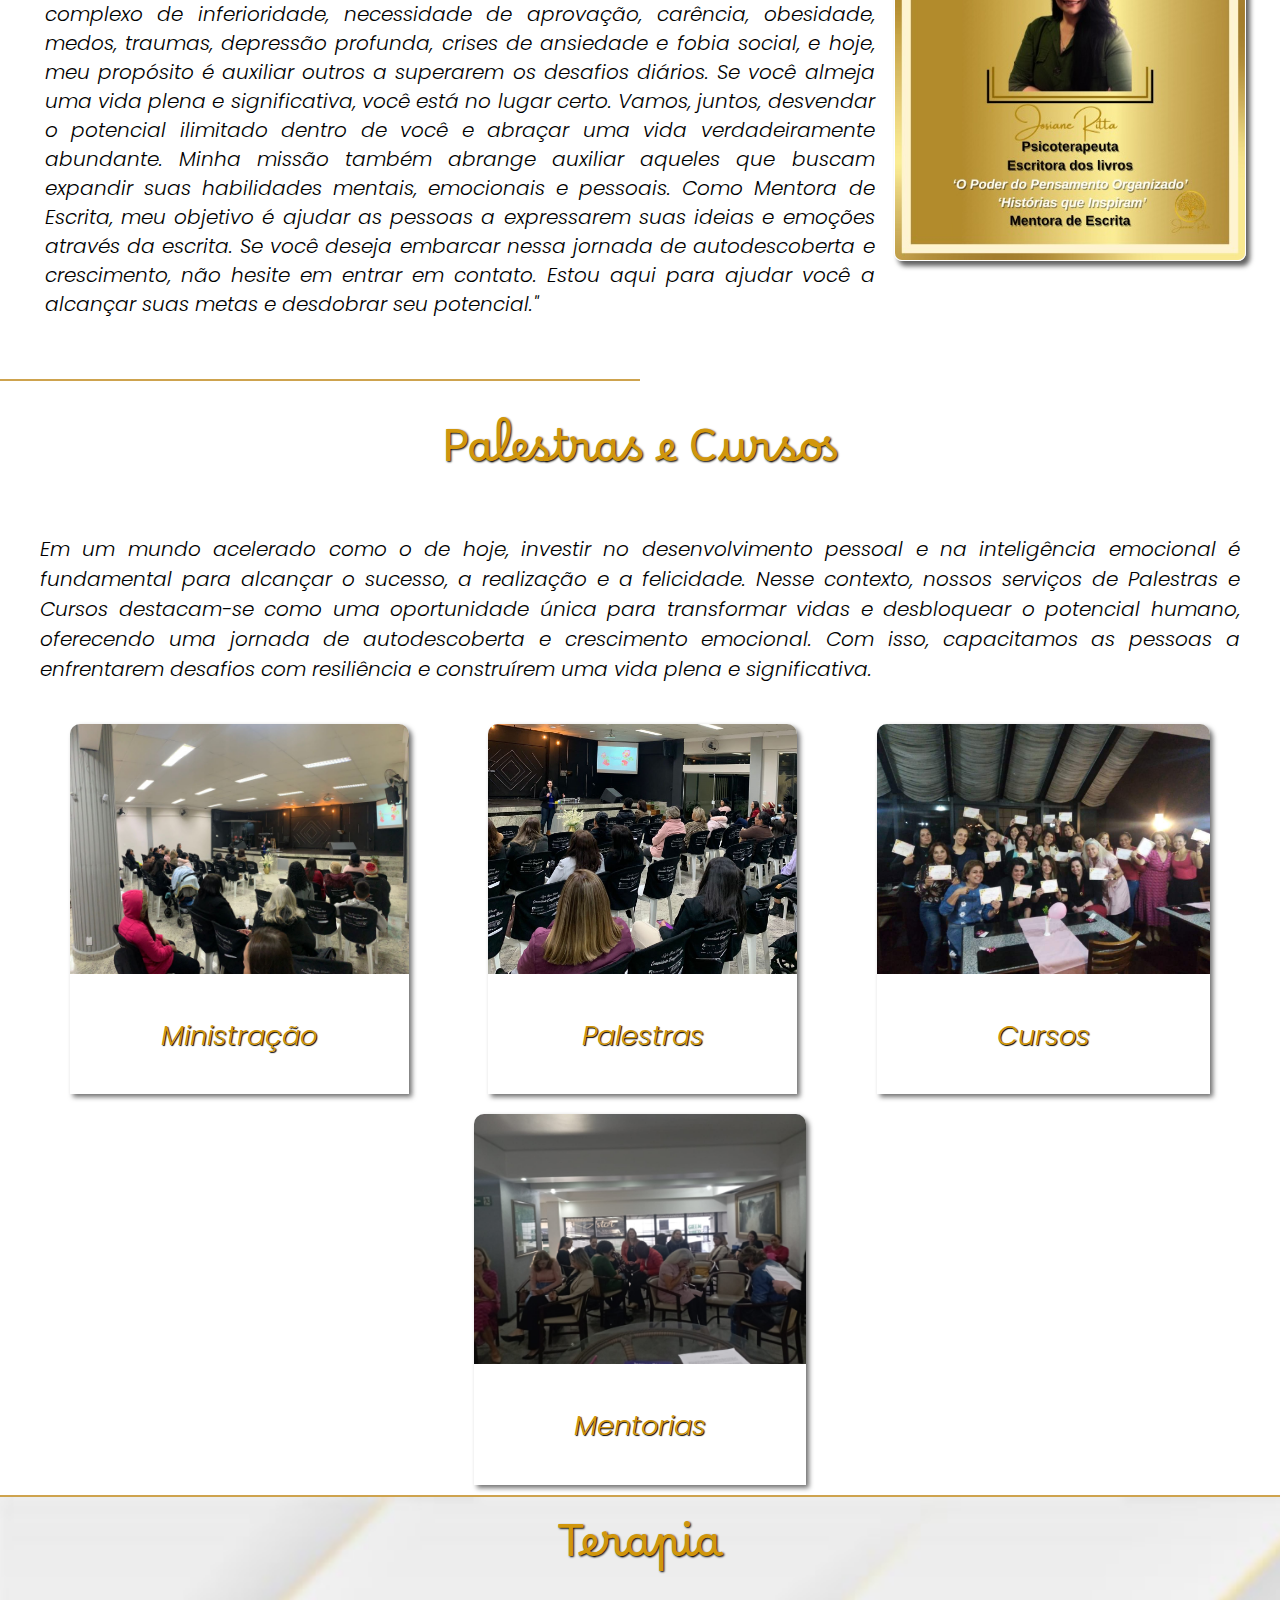
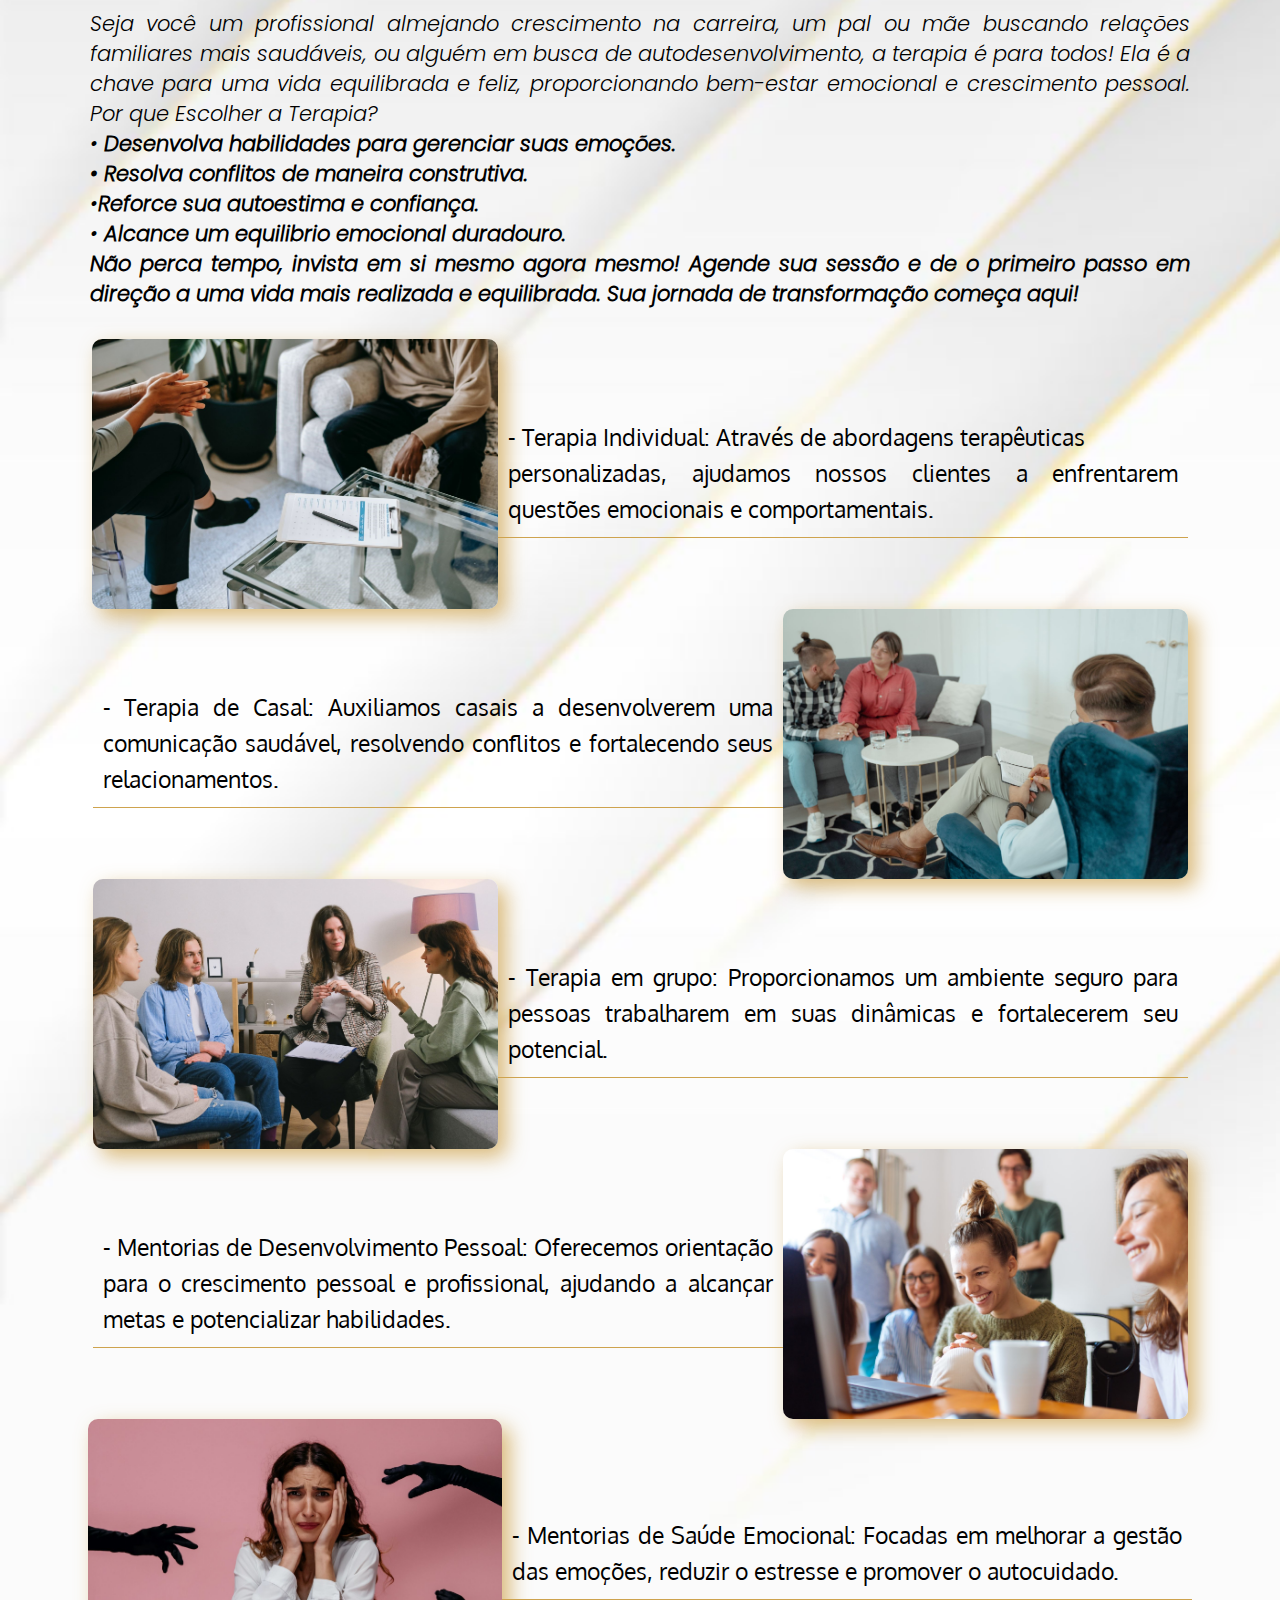
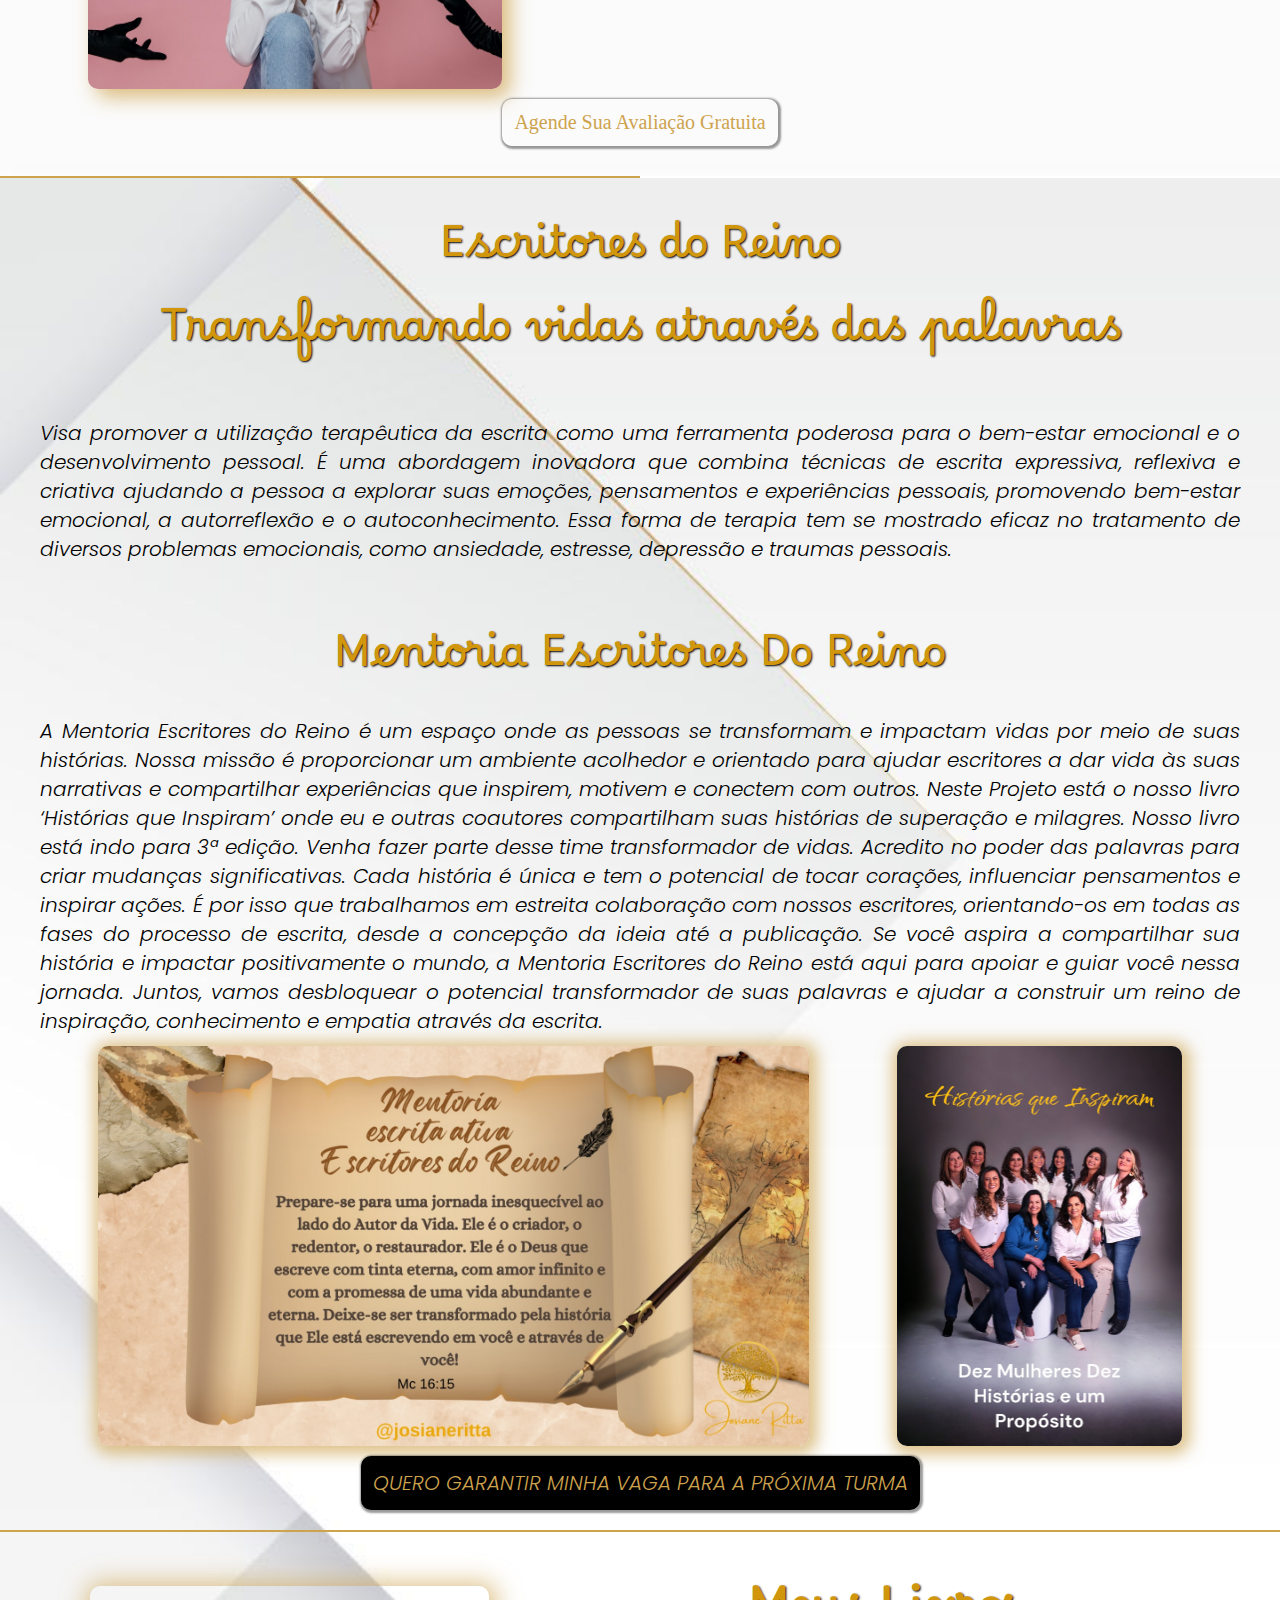
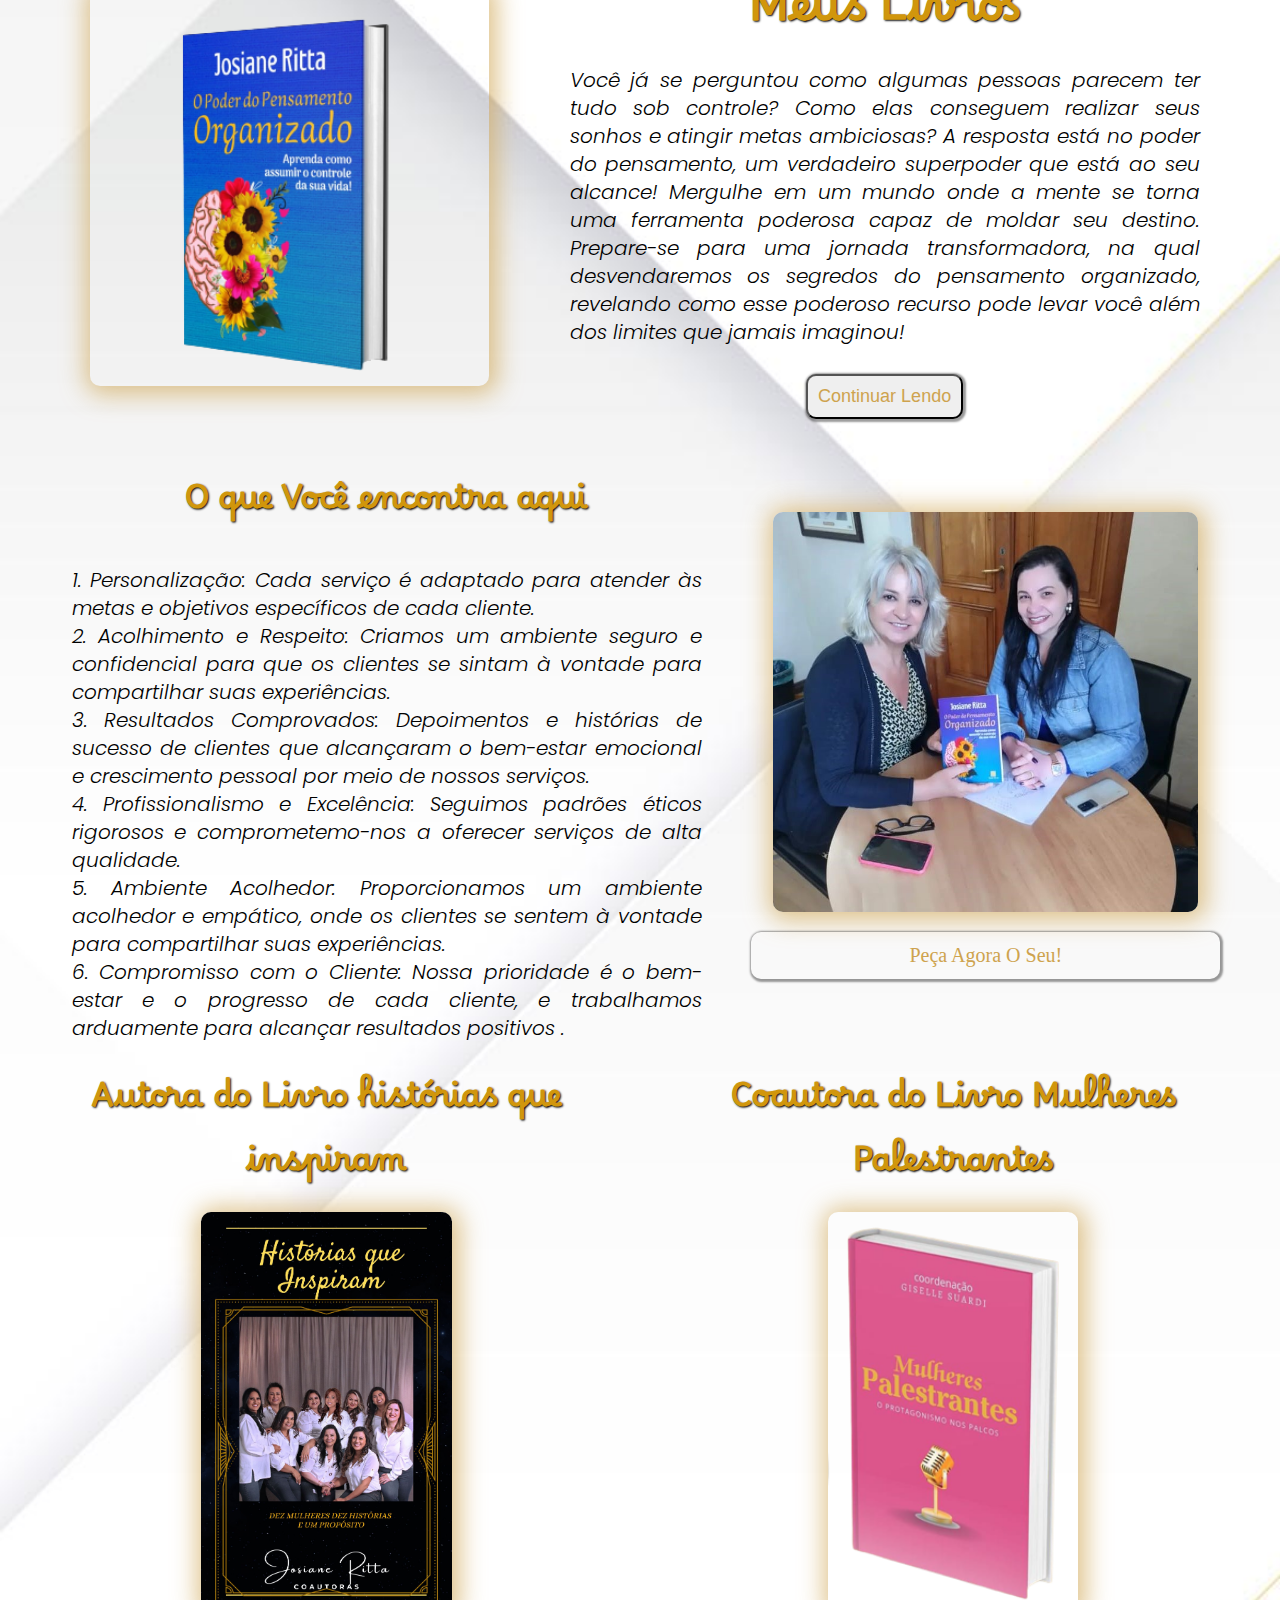
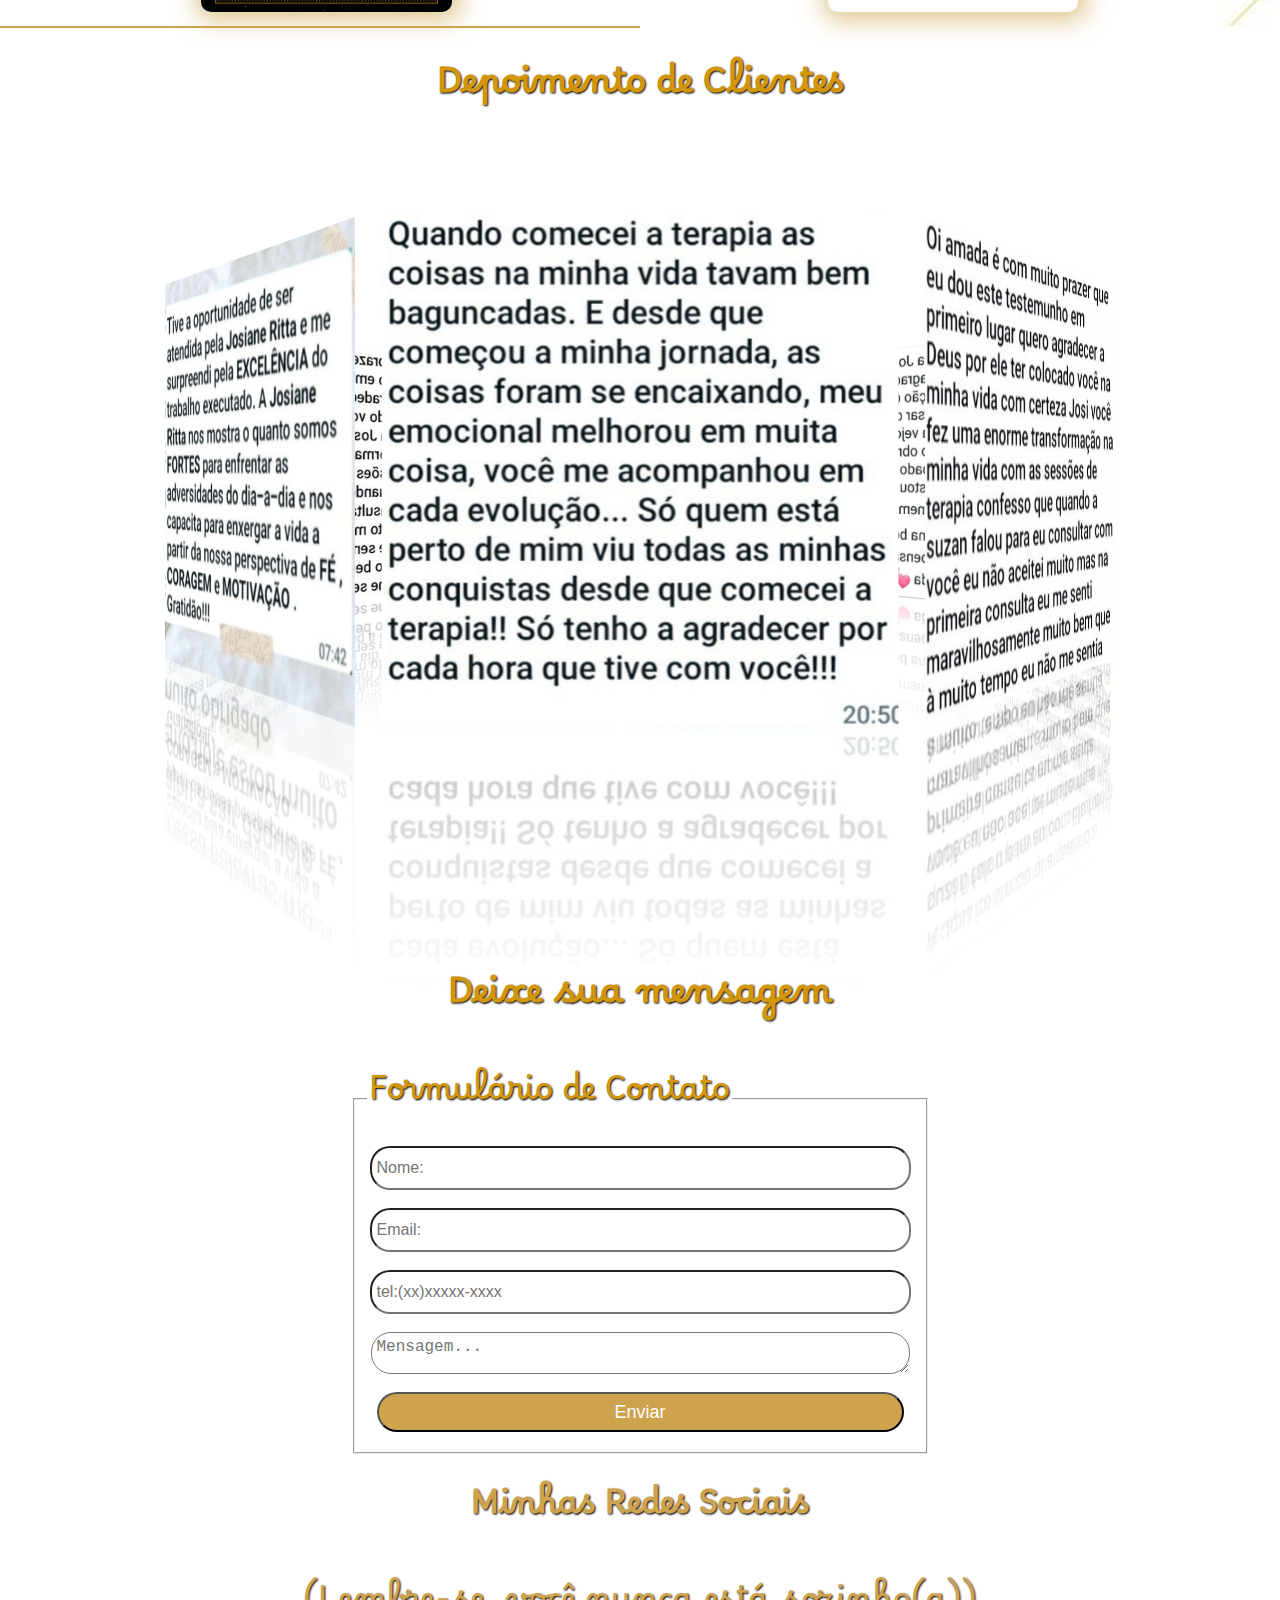
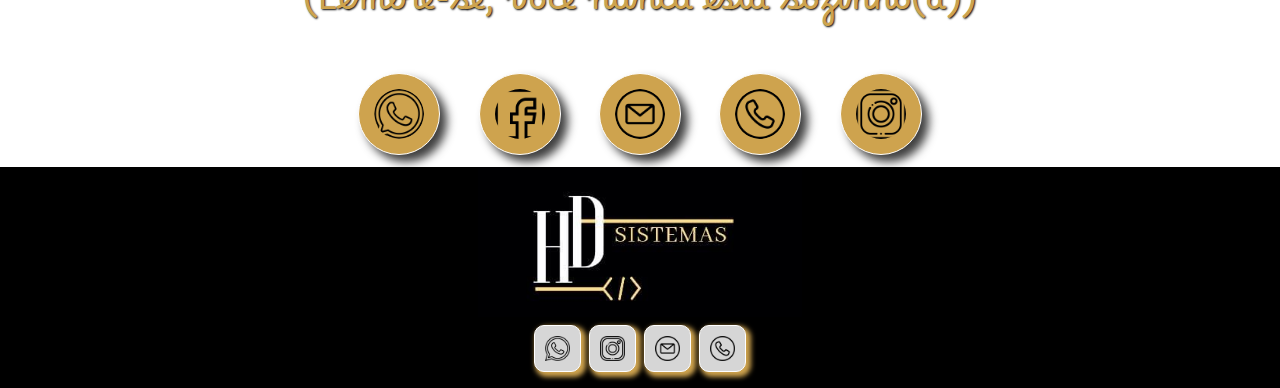
==== commit b6b0d799: "," ====
--- a/index.html
+++ b/index.html
@@ -250,15 +250,18 @@
                         </div>
                         
                 </div>
+                
                 <div class="coautora">
                     <div class="coautora-filho">
+                        <h1>Autora do Livro histórias que inspiram</h1>
+                        <img src="imagens/historias-que-inspiram.jpg" alt="">
+                        
+                    </div>
+                    <div class="coautora-filho">
                         <h1>Coautora do Livro Mulheres Palestrantes</h1>
-                        <img src="imagens/Coautora.jpeg" alt="">
-                    </div>
-                    <div class="coautora-filho">
-                        <h1>Autora do Livro histórias que inspiram</h1>
-                        <img src="imagens/inspiram.jpeg" alt="">
-                    </div>
+                        <img src="imagens/Coautora.png" alt="">
+                    </div>
+                    
                 </div>
             </div>
           
--- a/estilos/style.css
+++ b/estilos/style.css
@@ -68,13 +68,13 @@
     justify-content: space-around;
     align-items: center;
     flex-wrap: wrap; 
+    font-size: 14px;
 
 }
 header > nav > a{
-    font-size: 15px;
     color: #cea34e;
     text-decoration: none;
-    padding: 12px;
+    padding: 10px;
     margin: 5px;
     border-radius: 10px;
     box-shadow: 5px 5px 10px 2px rgba(0, 0, 0, 0.171);
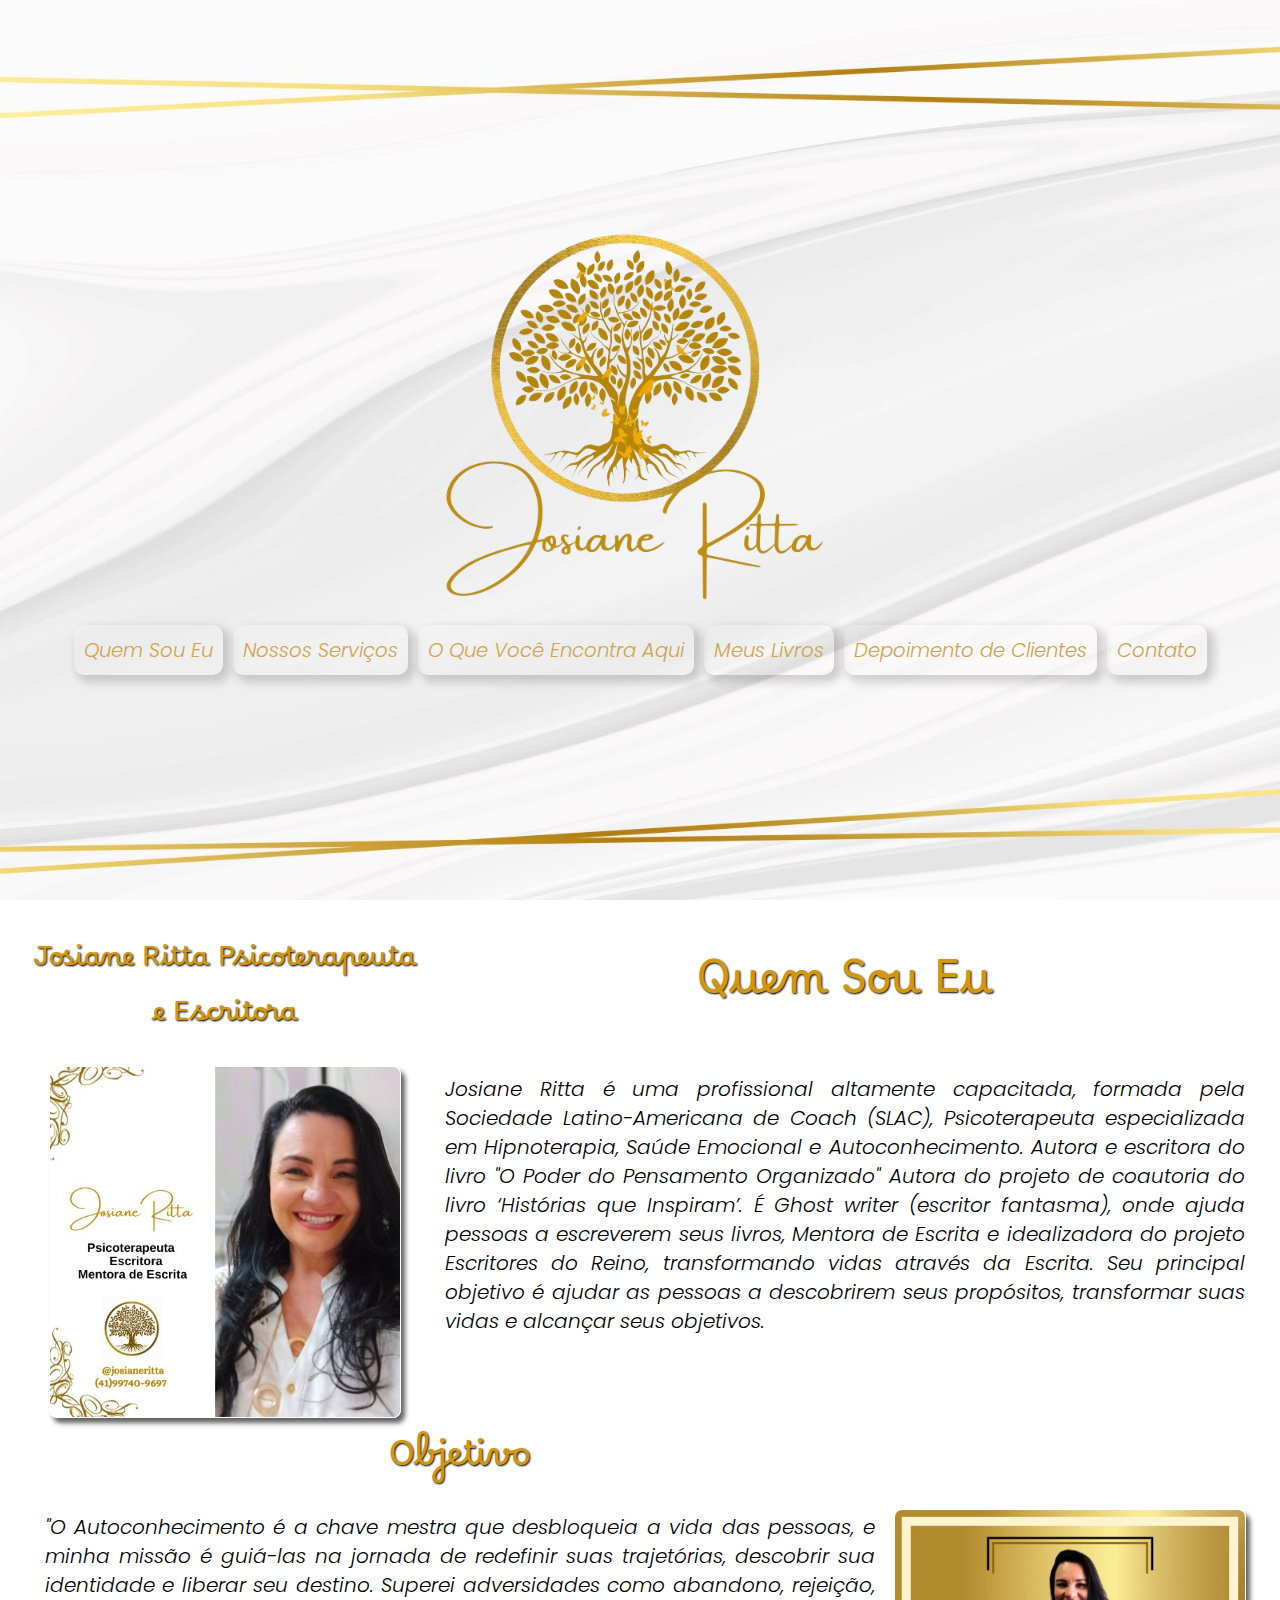
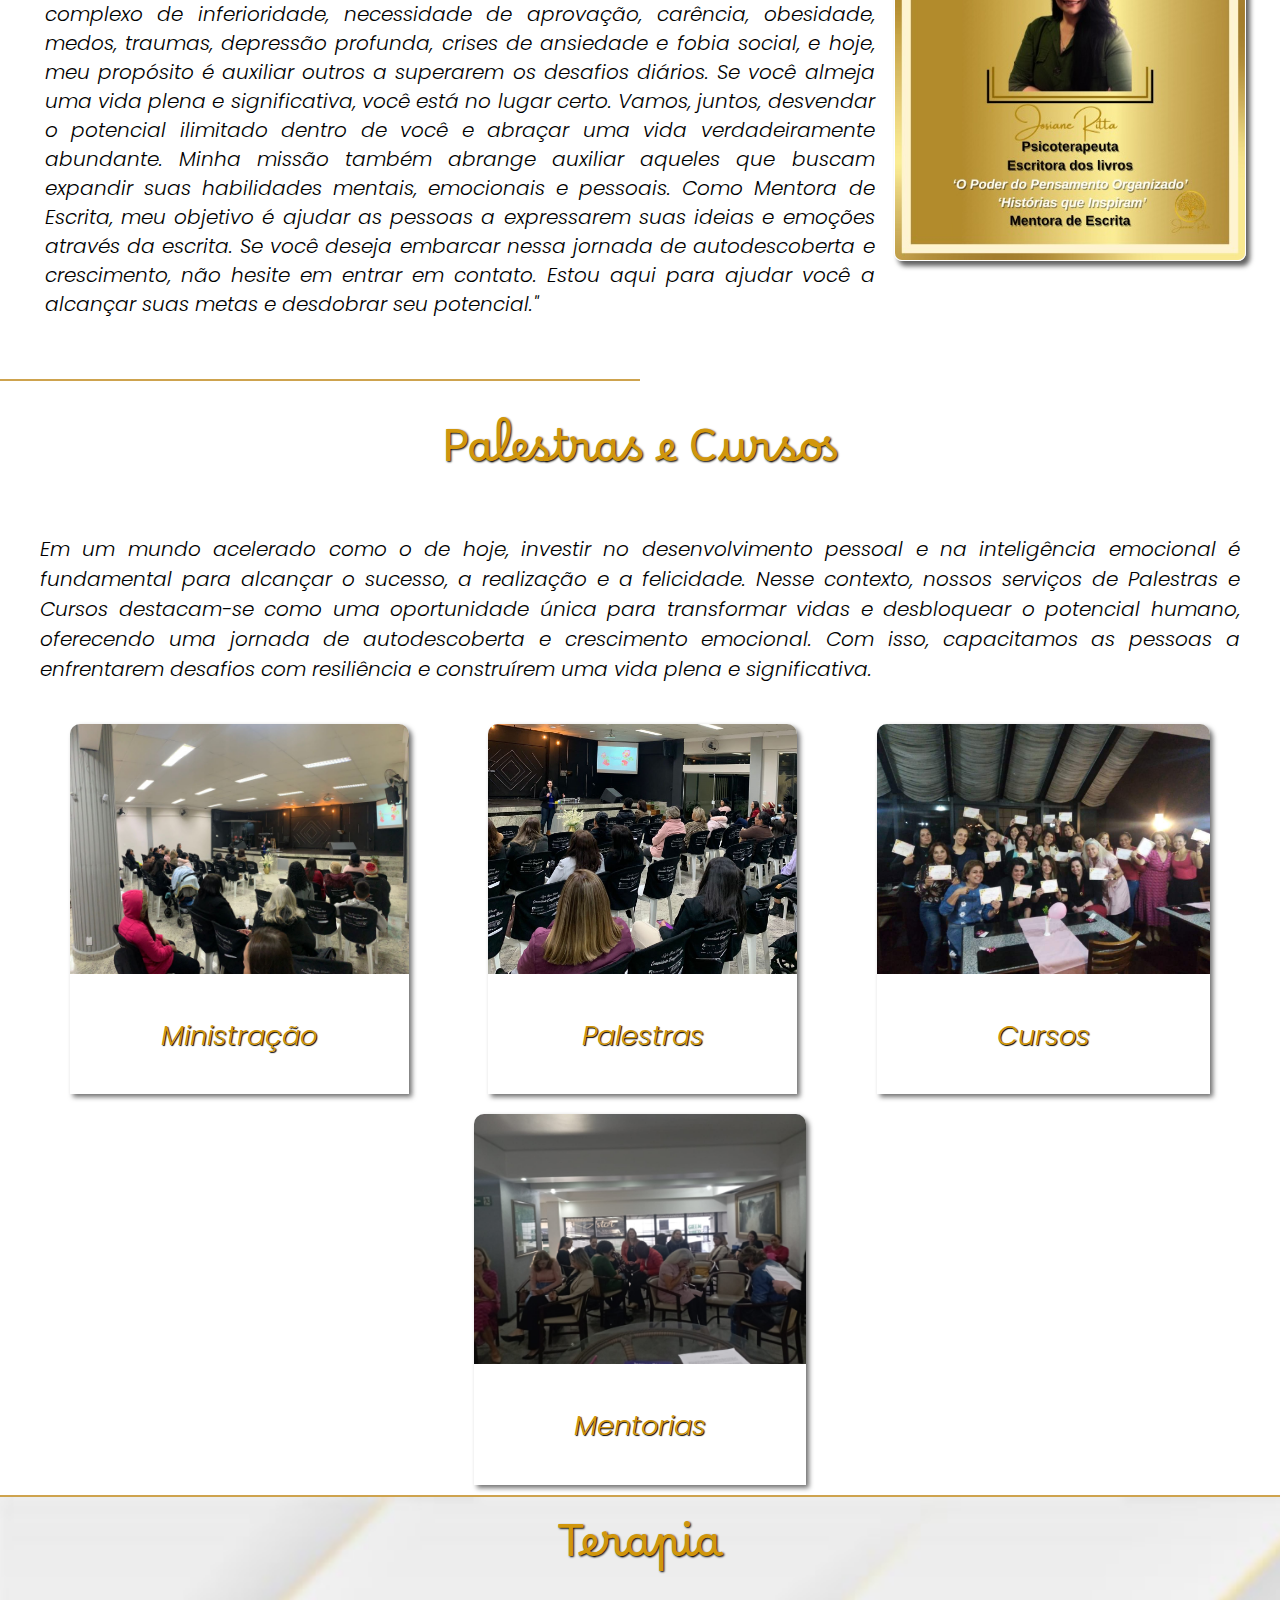
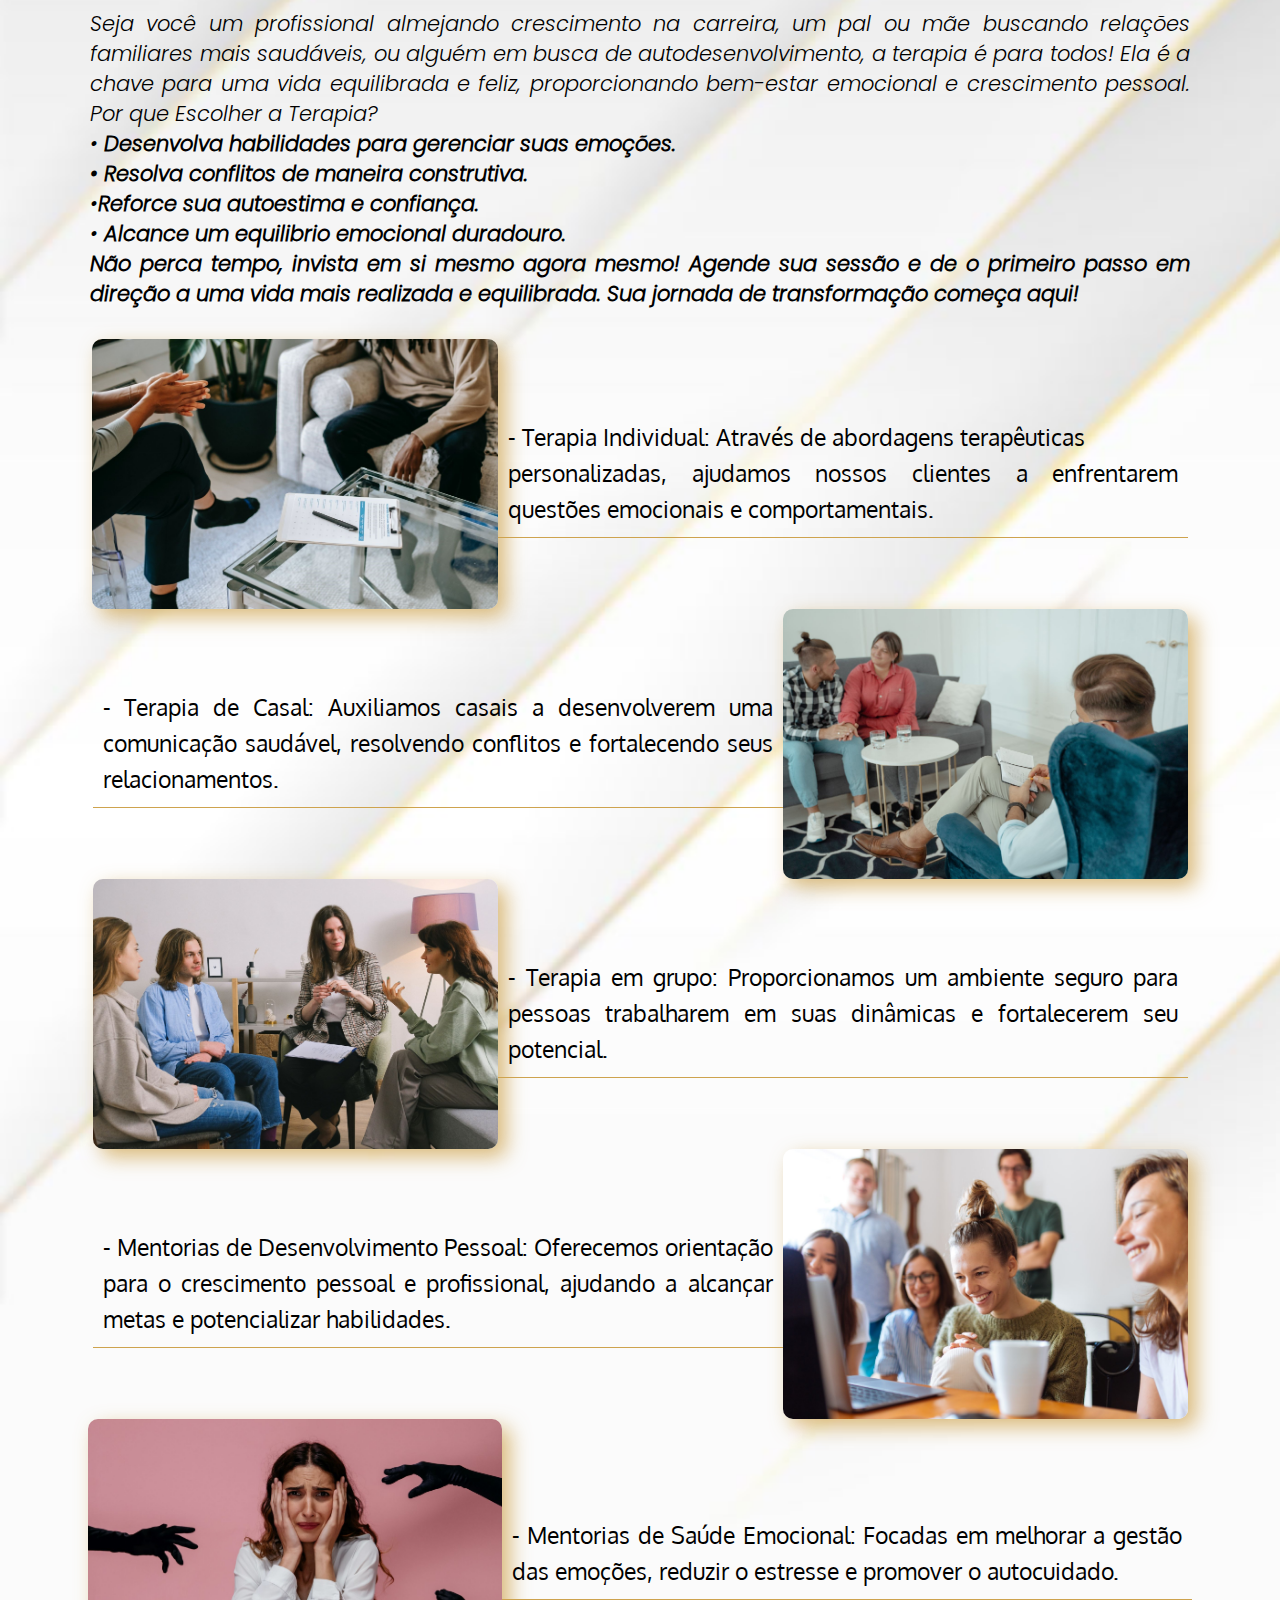
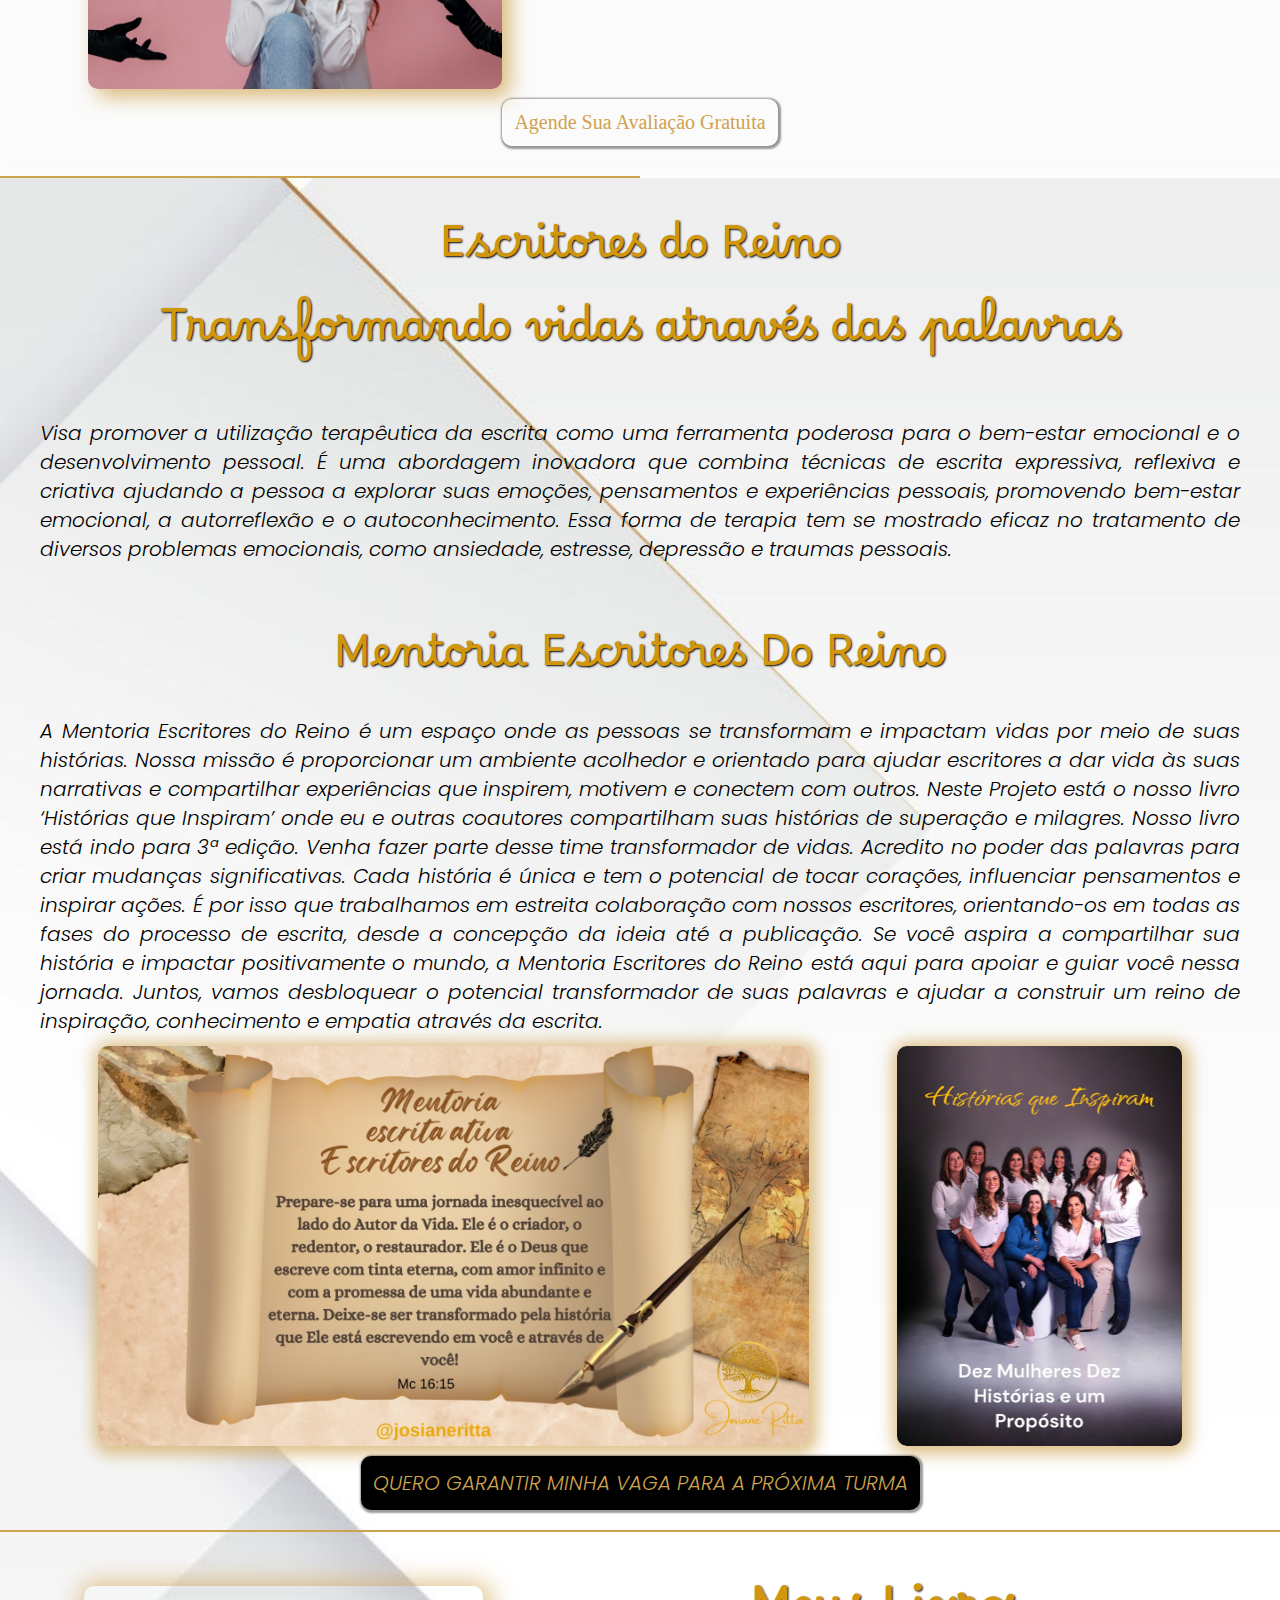
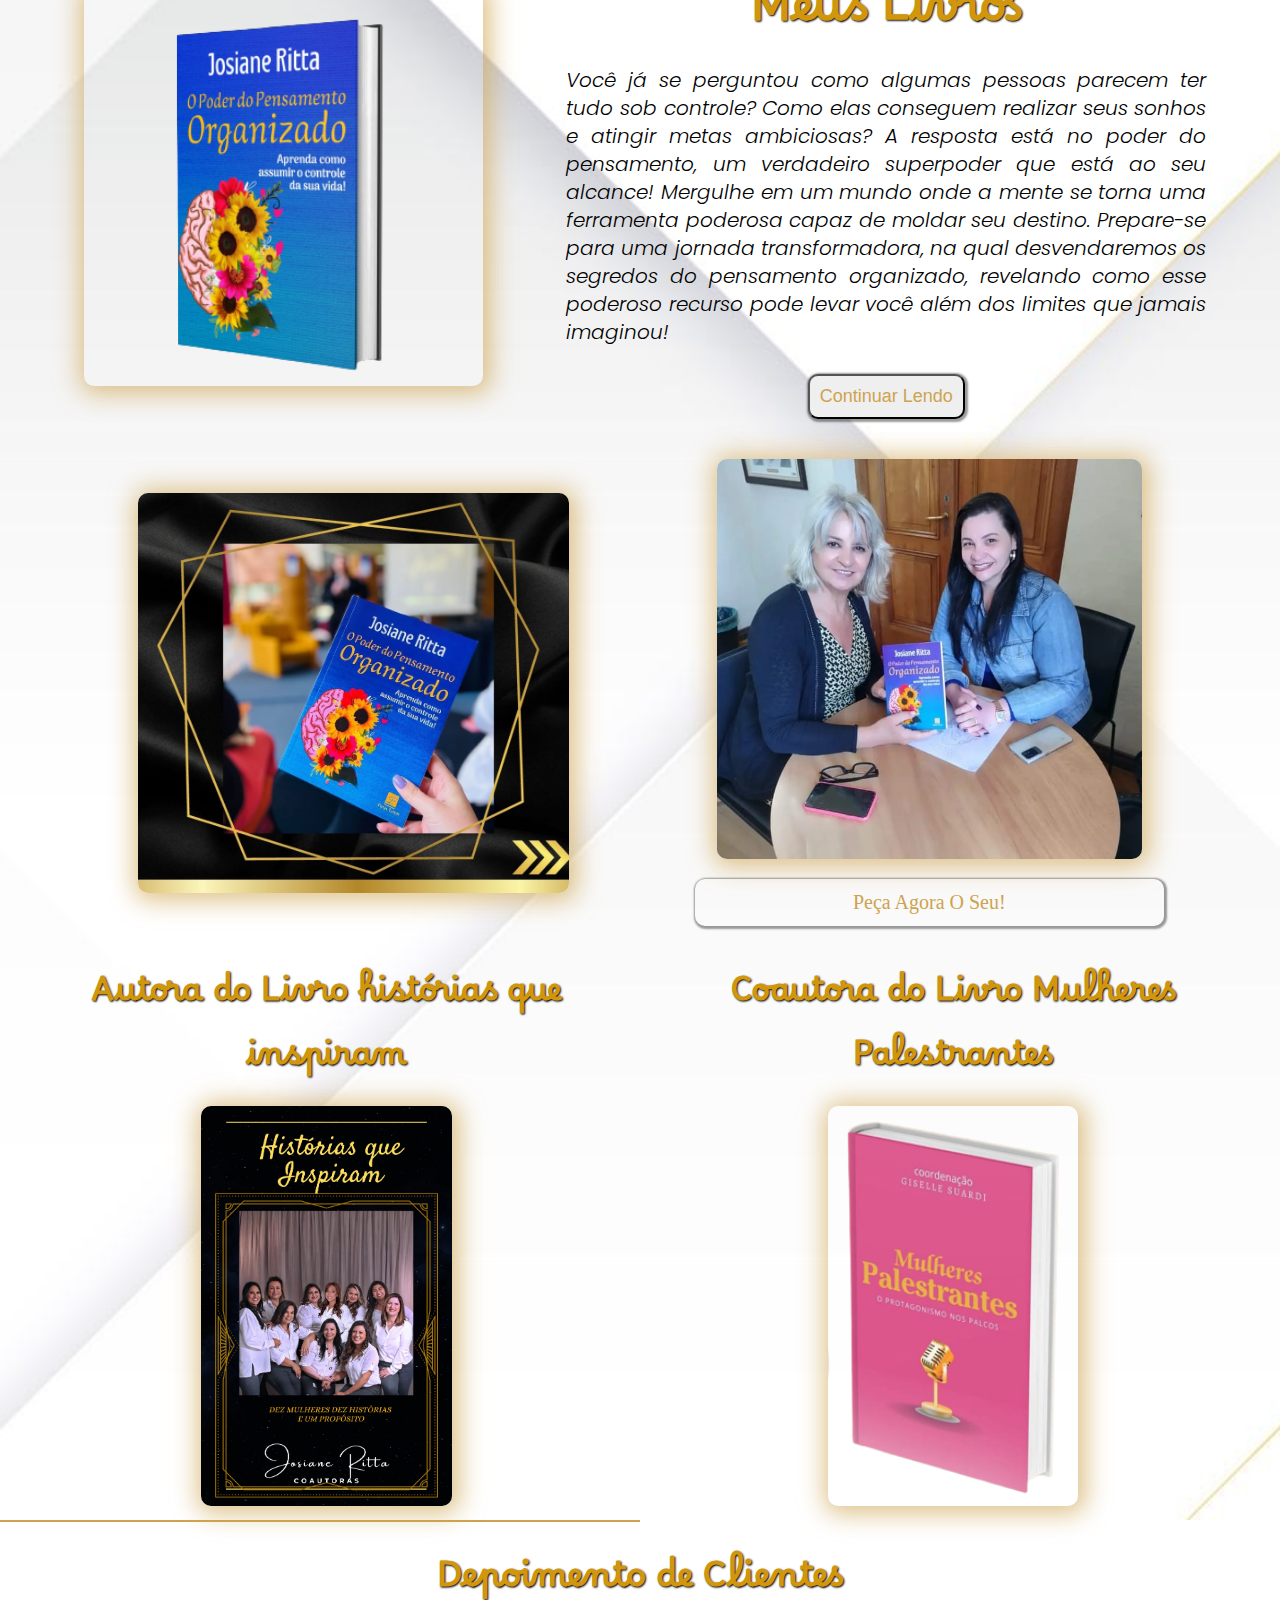
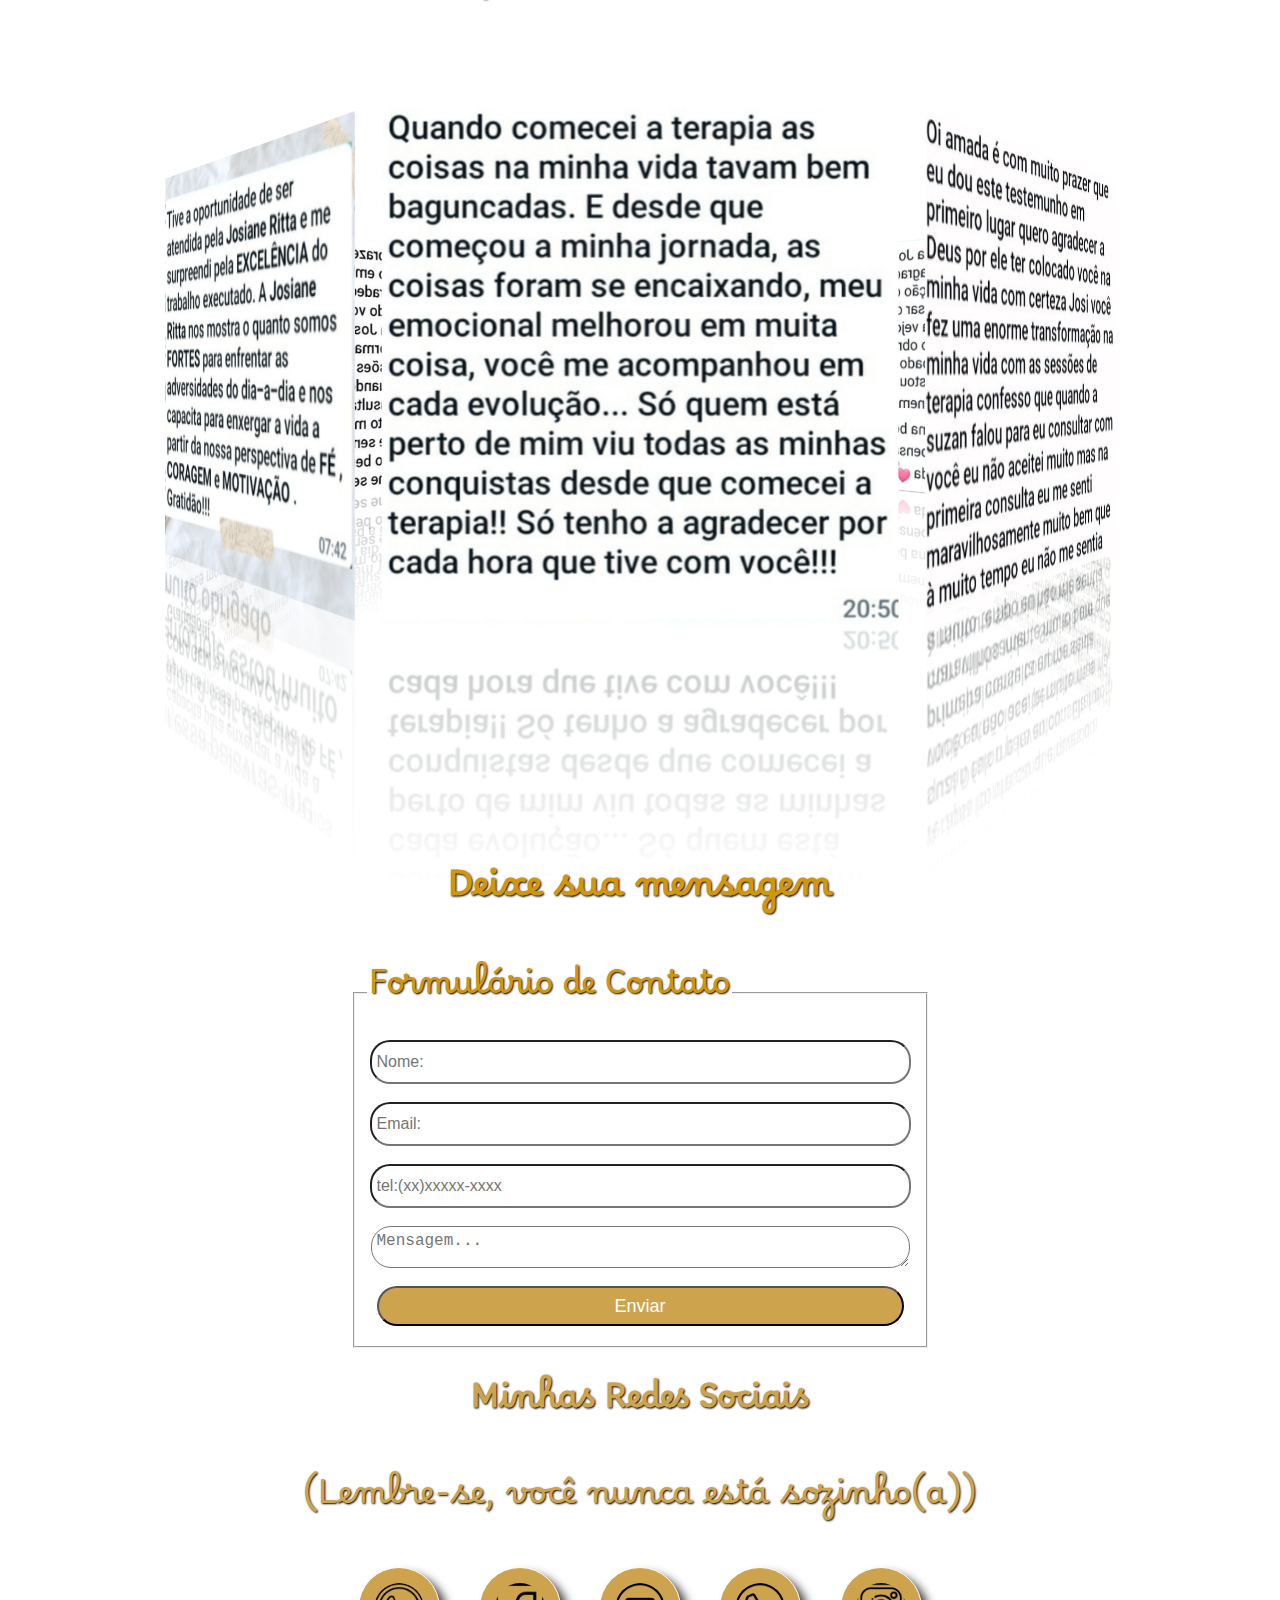
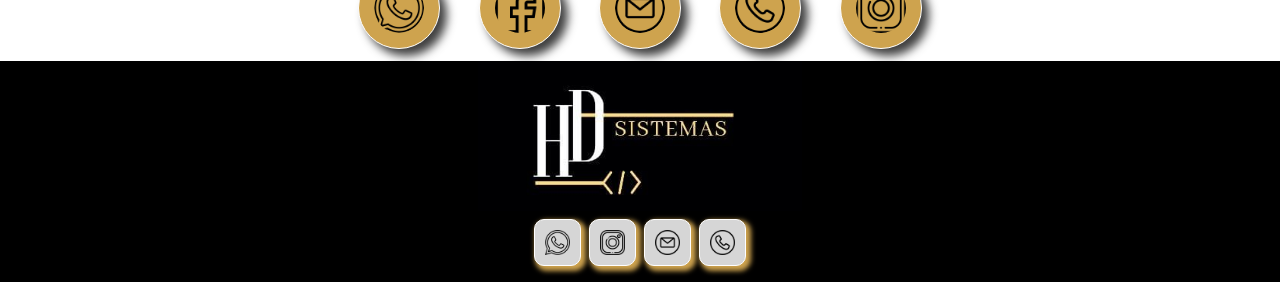
==== commit a5cccaa7: "." ====
--- a/index.html
+++ b/index.html
@@ -191,7 +191,7 @@
         <div class="img-escritoras">
                 
                     <img src="imagens/Mentoria-escrita.jpg" alt="">
-                   <img src="imagens/historia-que-inspiram.jpeg" alt="">
+                   <img src="imagens/historia-que-inspiram.jpeg" alt="" class="img2">
                 
         </div>
         <a href="https://wa.me/554197409697" class="vaga">QUERO GARANTIR MINHA VAGA PARA A PRÓXIMA TURMA</a>
@@ -234,15 +234,8 @@
                         
                 </div>
                 <div class="flex-liv">
-                    <div class="encontra">
-                        <h2 class="tit-lista">O que Você encontra aqui</h2>
-                                <p>1. Personalização: Cada serviço é adaptado para atender às metas e objetivos específicos de cada cliente. <br>
-                                2. Acolhimento e Respeito: Criamos um ambiente seguro e confidencial para que os clientes se sintam à vontade para compartilhar suas experiências. <br>
-                                3. Resultados Comprovados: Depoimentos e histórias de sucesso de clientes que alcançaram o bem-estar emocional e crescimento pessoal por meio de nossos serviços. <br>
-                                4. Profissionalismo e Excelência: Seguimos padrões éticos rigorosos e comprometemo-nos a oferecer serviços de alta qualidade. <br>
-                                5. Ambiente Acolhedor: Proporcionamos um ambiente acolhedor e empático, onde os clientes se sentem à vontade para compartilhar suas experiências. <br>
-                                6. Compromisso com o Cliente: Nossa prioridade é o bem-estar e o progresso de cada cliente, e trabalhamos arduamente para alcançar resultados positivos . <br></p>
-                    </div>
+                    <img src="imagens/img-livro-dourada.jpeg" alt="">
+                    
                            
                         <div class="img2-liv">
                             <img src="imagens/josi-livro.jpg" alt="" class="img-liv2">
--- a/estilos/style.css
+++ b/estilos/style.css
@@ -467,6 +467,7 @@
     justify-content: space-evenly;
     align-items: center;
     padding: 10px;
+    width: 100%;
 }
 .livro p{
     line-height: 28px;
--- a/estilos/media-query.css
+++ b/estilos/media-query.css
@@ -194,6 +194,16 @@
     .escrita img{
         height: 220px;
     }
+    .img-escritoras{
+        display: flex;
+        flex-direction: column;
+    }
+    .img-escritoras .img2{
+        display: none;
+    }
+               
+                    
+
     /*FIM ESCRITA*/
 
     /*LIVROS*/
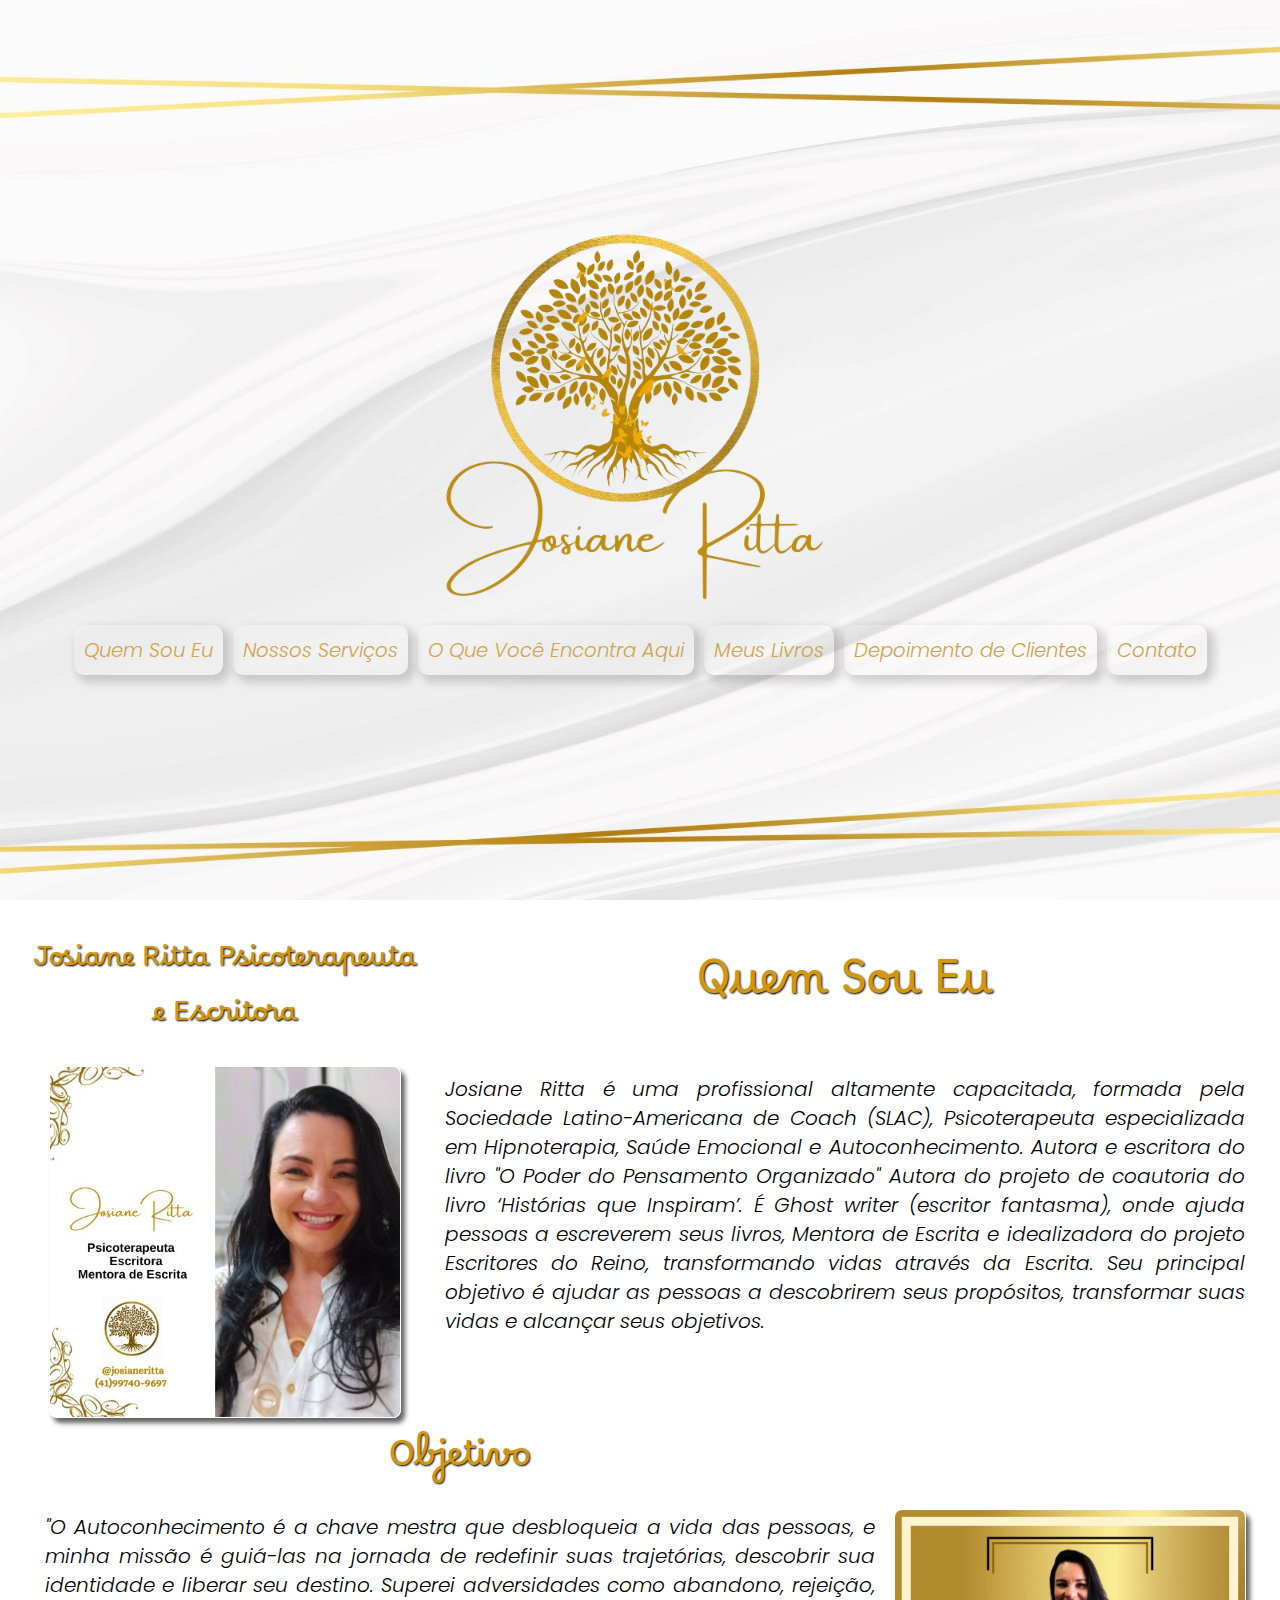
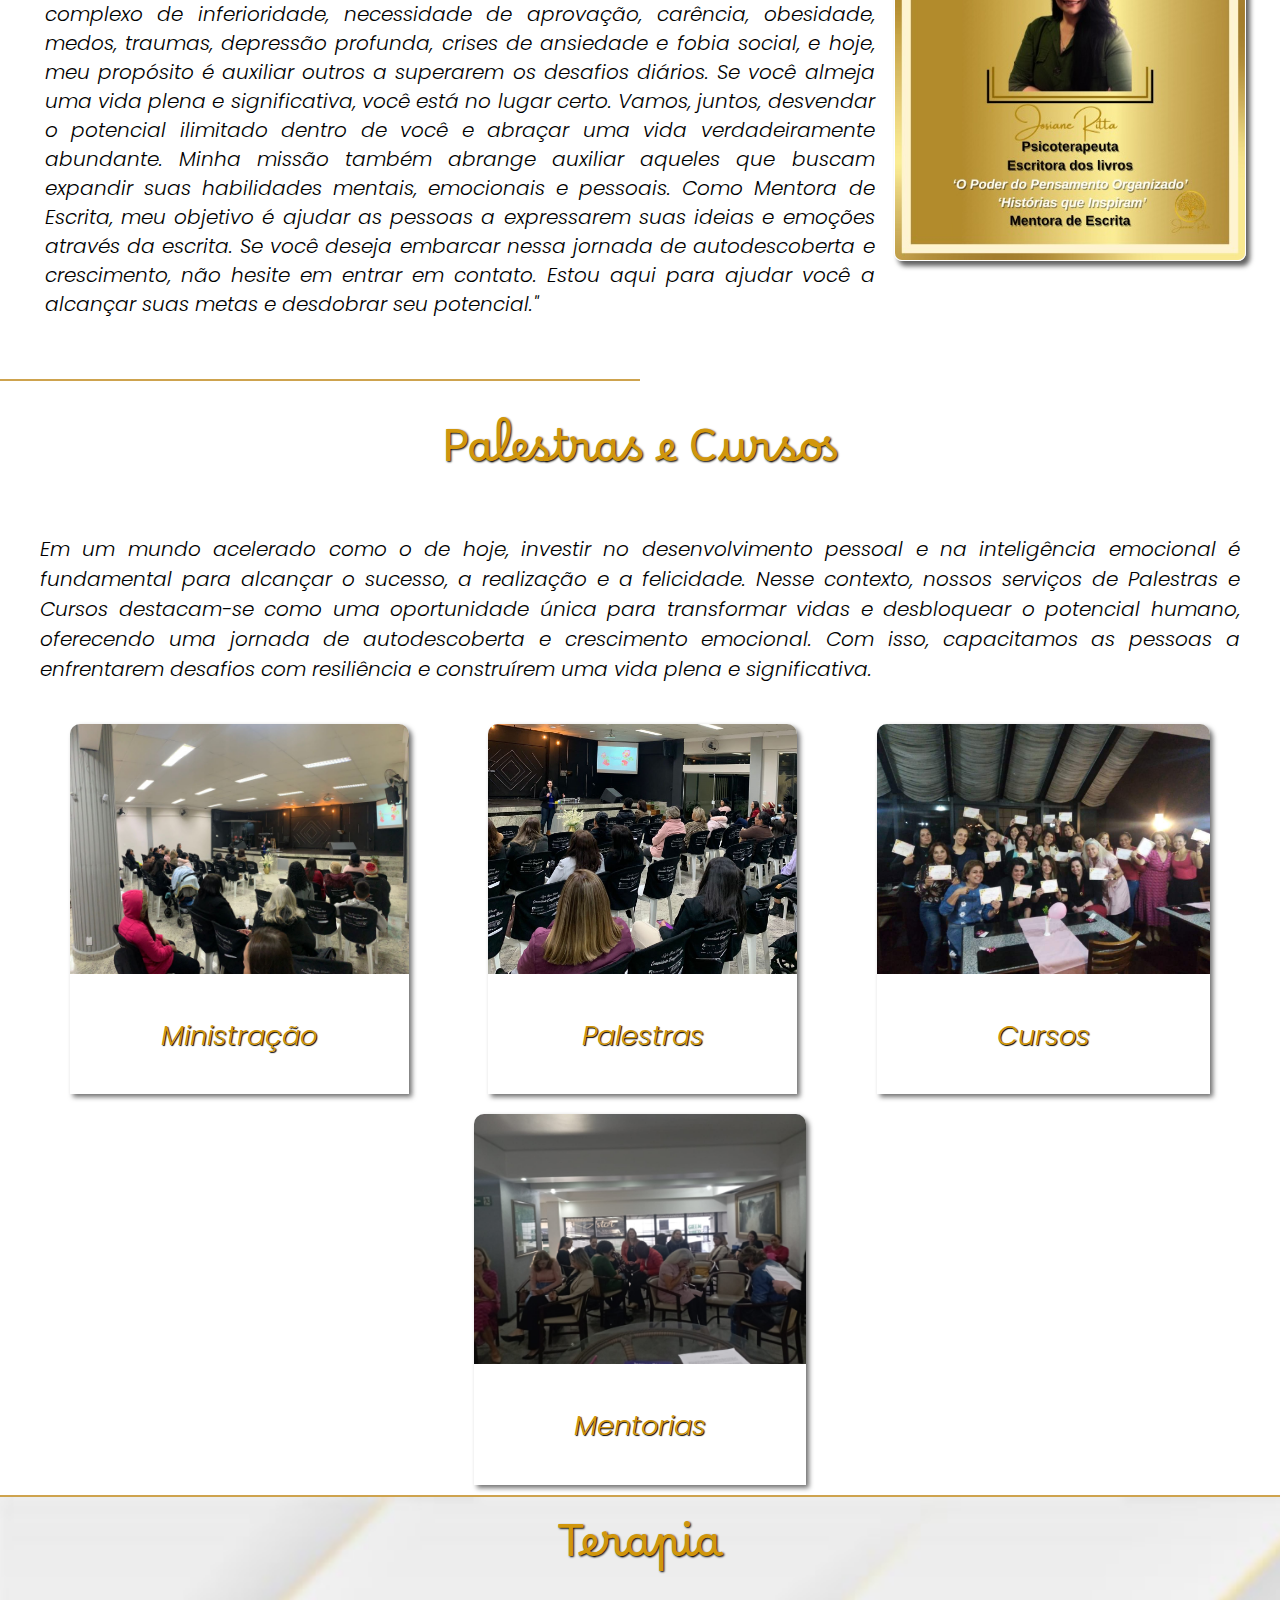
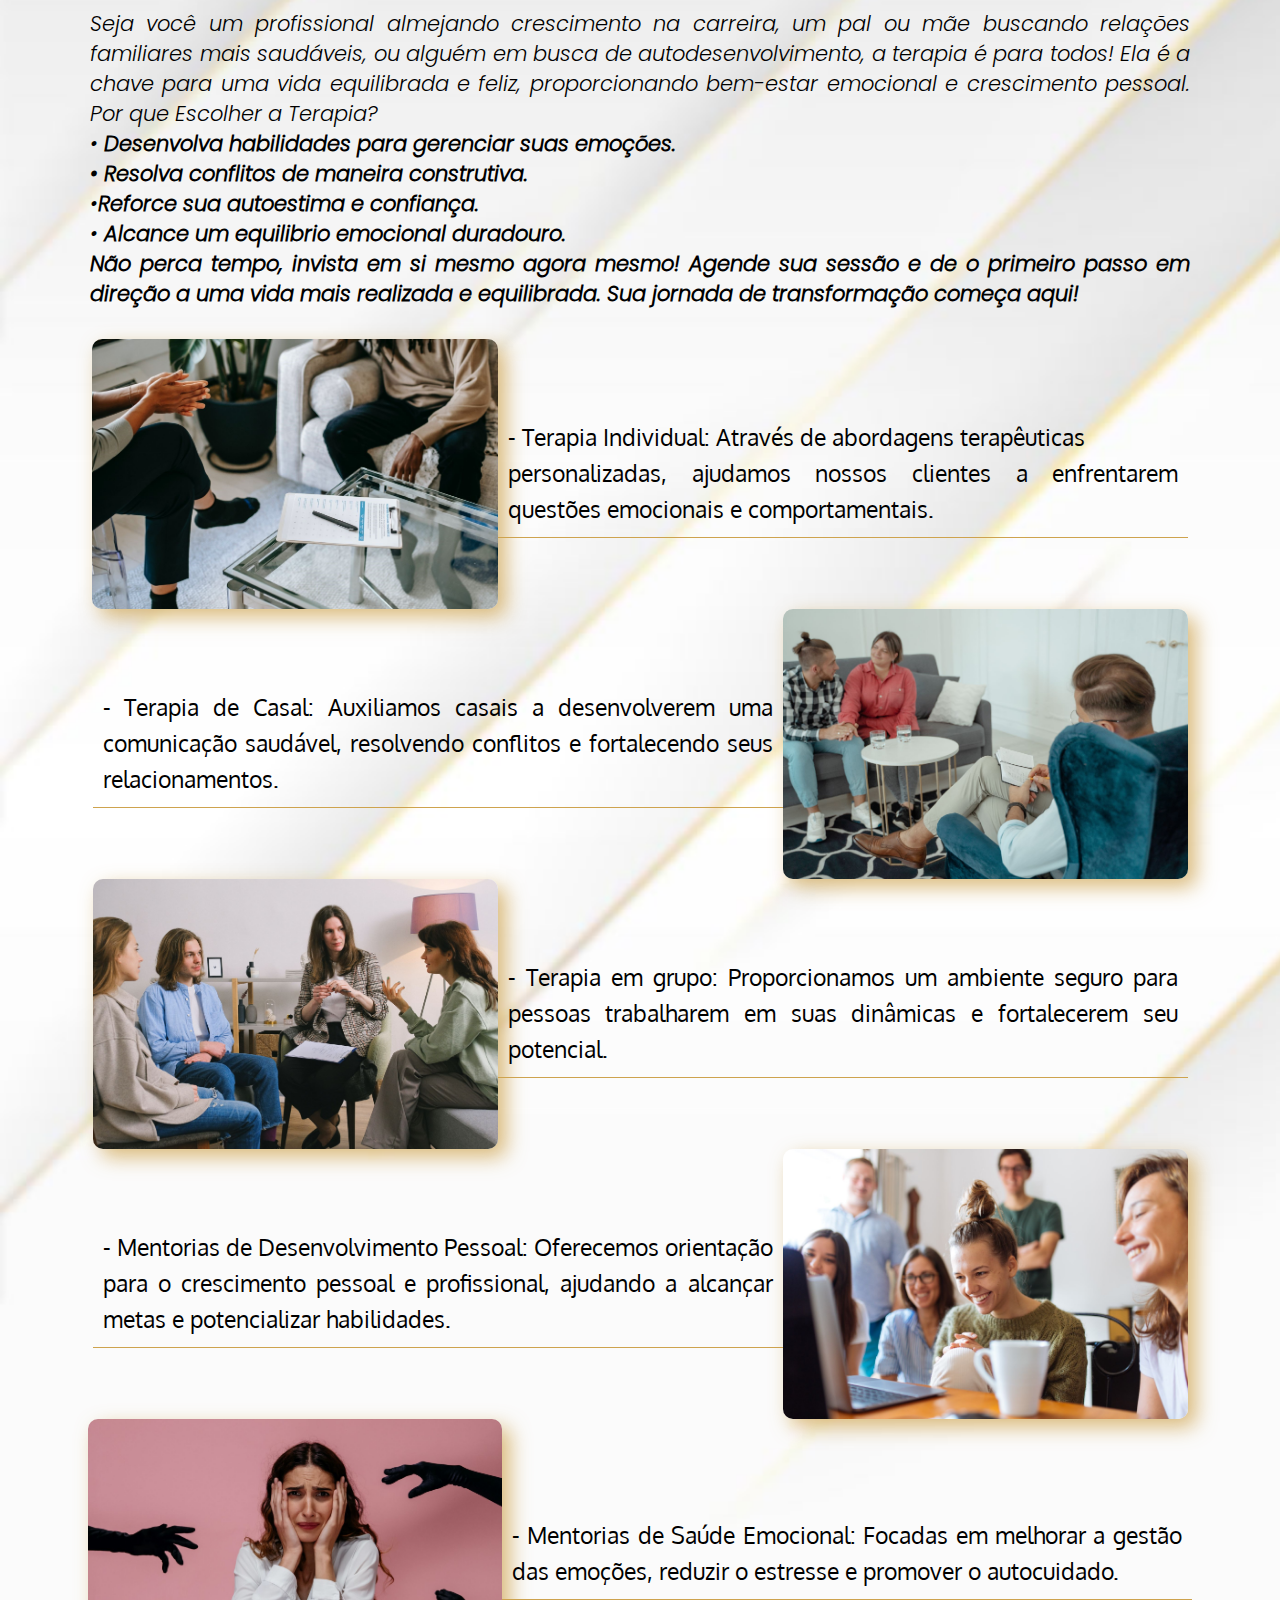
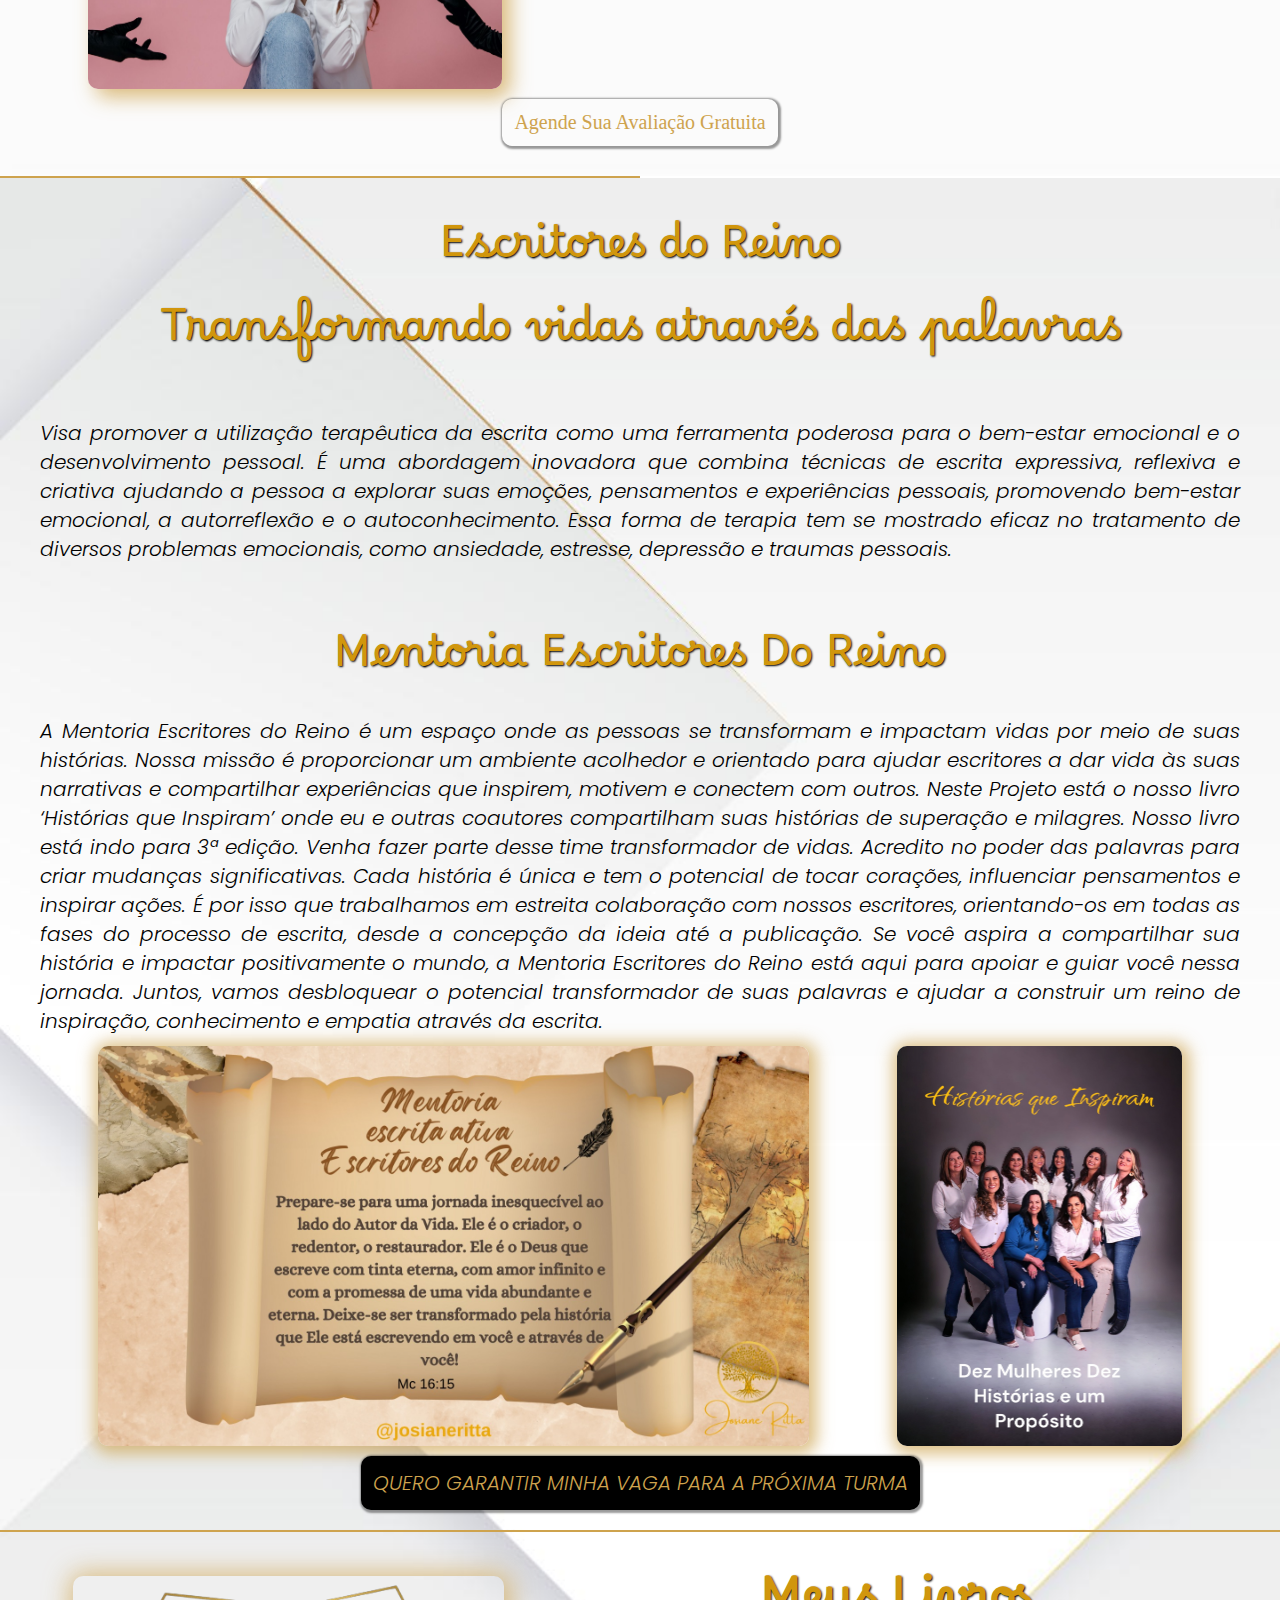
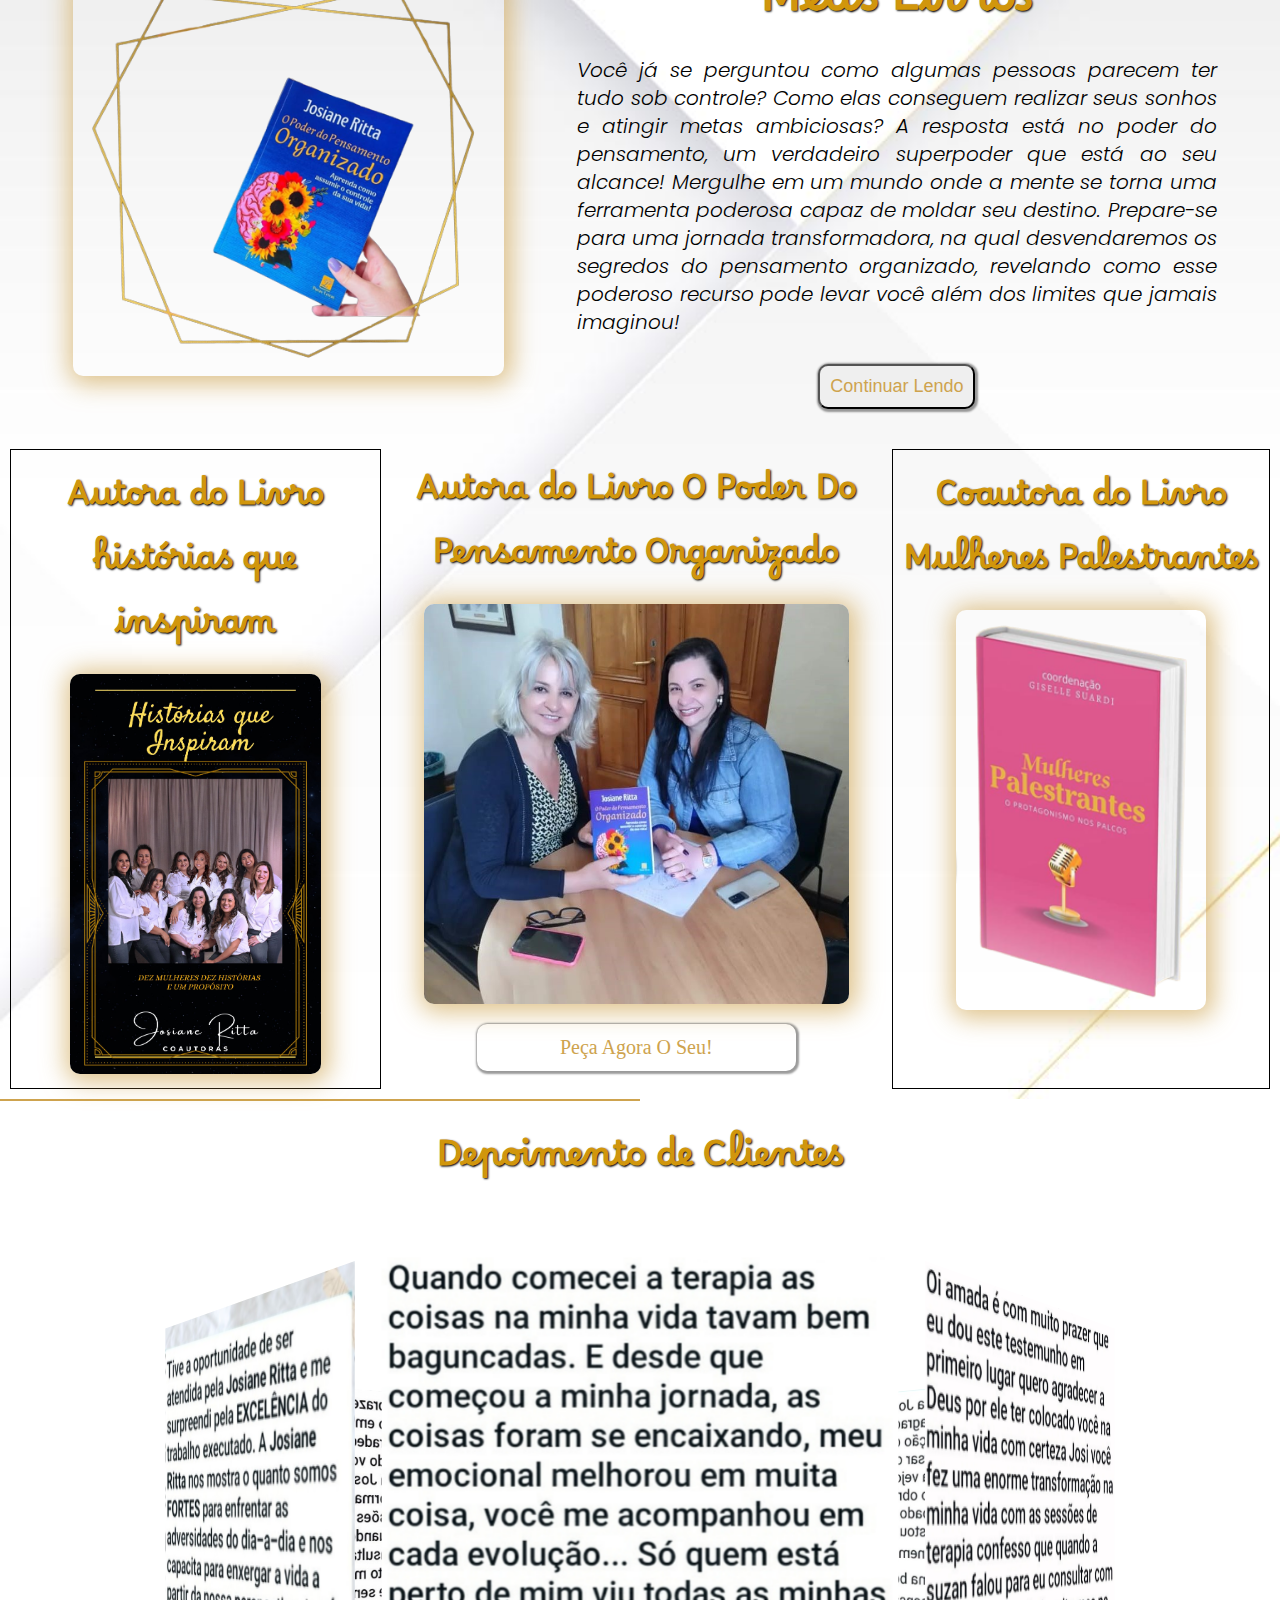
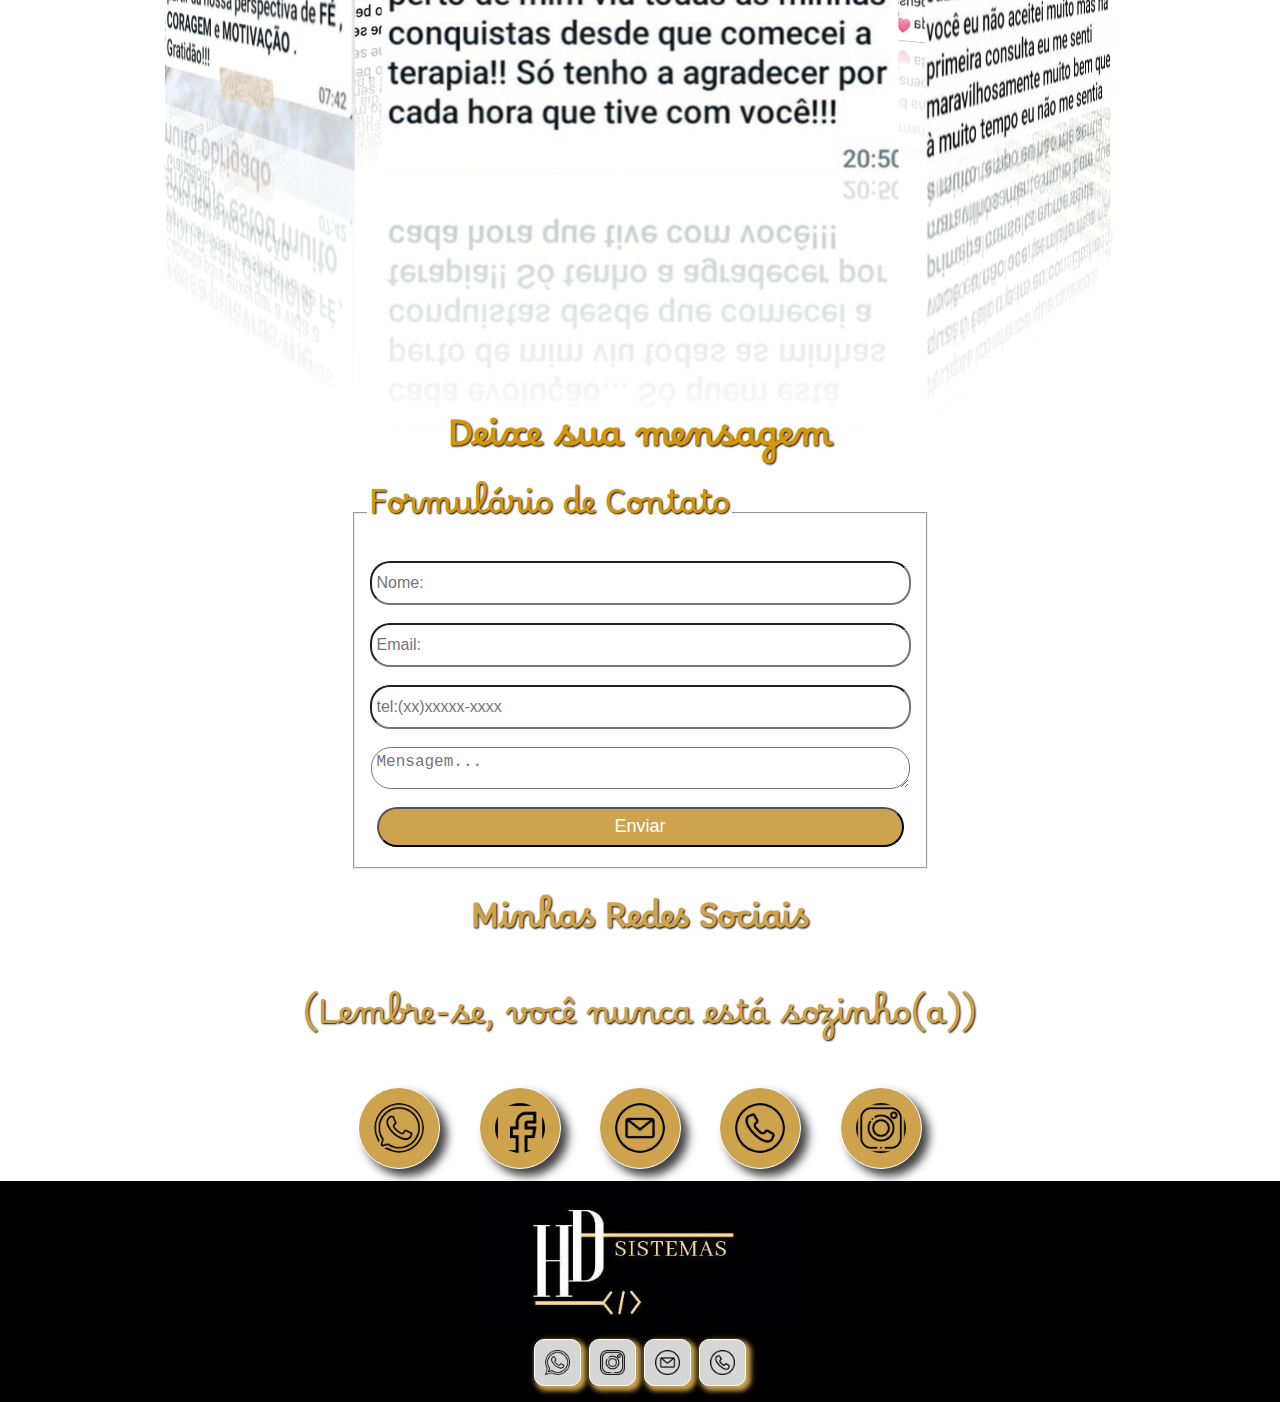
==== commit 796bf5ec: "." ====
--- a/index.html
+++ b/index.html
@@ -202,8 +202,8 @@
             
             <div class="cont-flex-liv">
                 <div class="flex-liv">
-                    <img src="imagens/livro1.png" alt="">
-                    
+                    
+                    <img src="imagens/img-livro-dourada-removebg-preview.png" alt="">
                    
                    <div class="column">
                    
@@ -234,14 +234,8 @@
                         
                 </div>
                 <div class="flex-liv">
-                    <img src="imagens/img-livro-dourada.jpeg" alt="">
-                    
-                           
-                        <div class="img2-liv">
-                            <img src="imagens/josi-livro.jpg" alt="" class="img-liv2">
-                            <a href="https://wa.me/554197409697" class="peça">Peça Agora O Seu!</a>
-                        </div>
-                        
+                    
+                       
                 </div>
                 
                 <div class="coautora">
@@ -250,6 +244,13 @@
                         <img src="imagens/historias-que-inspiram.jpg" alt="">
                         
                     </div>
+
+                    <div class="img2-liv">
+                        <h2>Autora do Livro O Poder Do Pensamento Organizado</h2>
+                        <img src="imagens/josi-livro.jpg" alt="" class="img-liv2">
+                        <a href="https://wa.me/554197409697" class="peça">Peça Agora O Seu!</a>
+                    </div>
+
                     <div class="coautora-filho">
                         <h1>Coautora do Livro Mulheres Palestrantes</h1>
                         <img src="imagens/Coautora.png" alt="">
--- a/estilos/style.css
+++ b/estilos/style.css
@@ -466,7 +466,7 @@
     flex-direction: row;
     justify-content: space-evenly;
     align-items: center;
-    padding: 10px;
+    padding-bottom: 10px;
     width: 100%;
 }
 .livro p{
@@ -511,7 +511,7 @@
 }
 .peça{
     text-decoration: none;
-    width: 100%;
+    width: 60%;
     font-size: 20px;
     text-align: center;
     color: #cea34e;
@@ -533,8 +533,9 @@
         text-align: center;
         display: flex;
         justify-content: space-evenly;
-    }
-    .coautora h1{
+       
+    }
+    .coautora h1, h2{
         margin-bottom: 0;
         color: #d1960c;
         font-size: 2.0em;
@@ -543,6 +544,8 @@
     }
     .coautora-filho{
         max-width: 600px;
+        border: 1px solid black;
+        margin: 10px;
     }
  /*FIM LIVRO*/
 
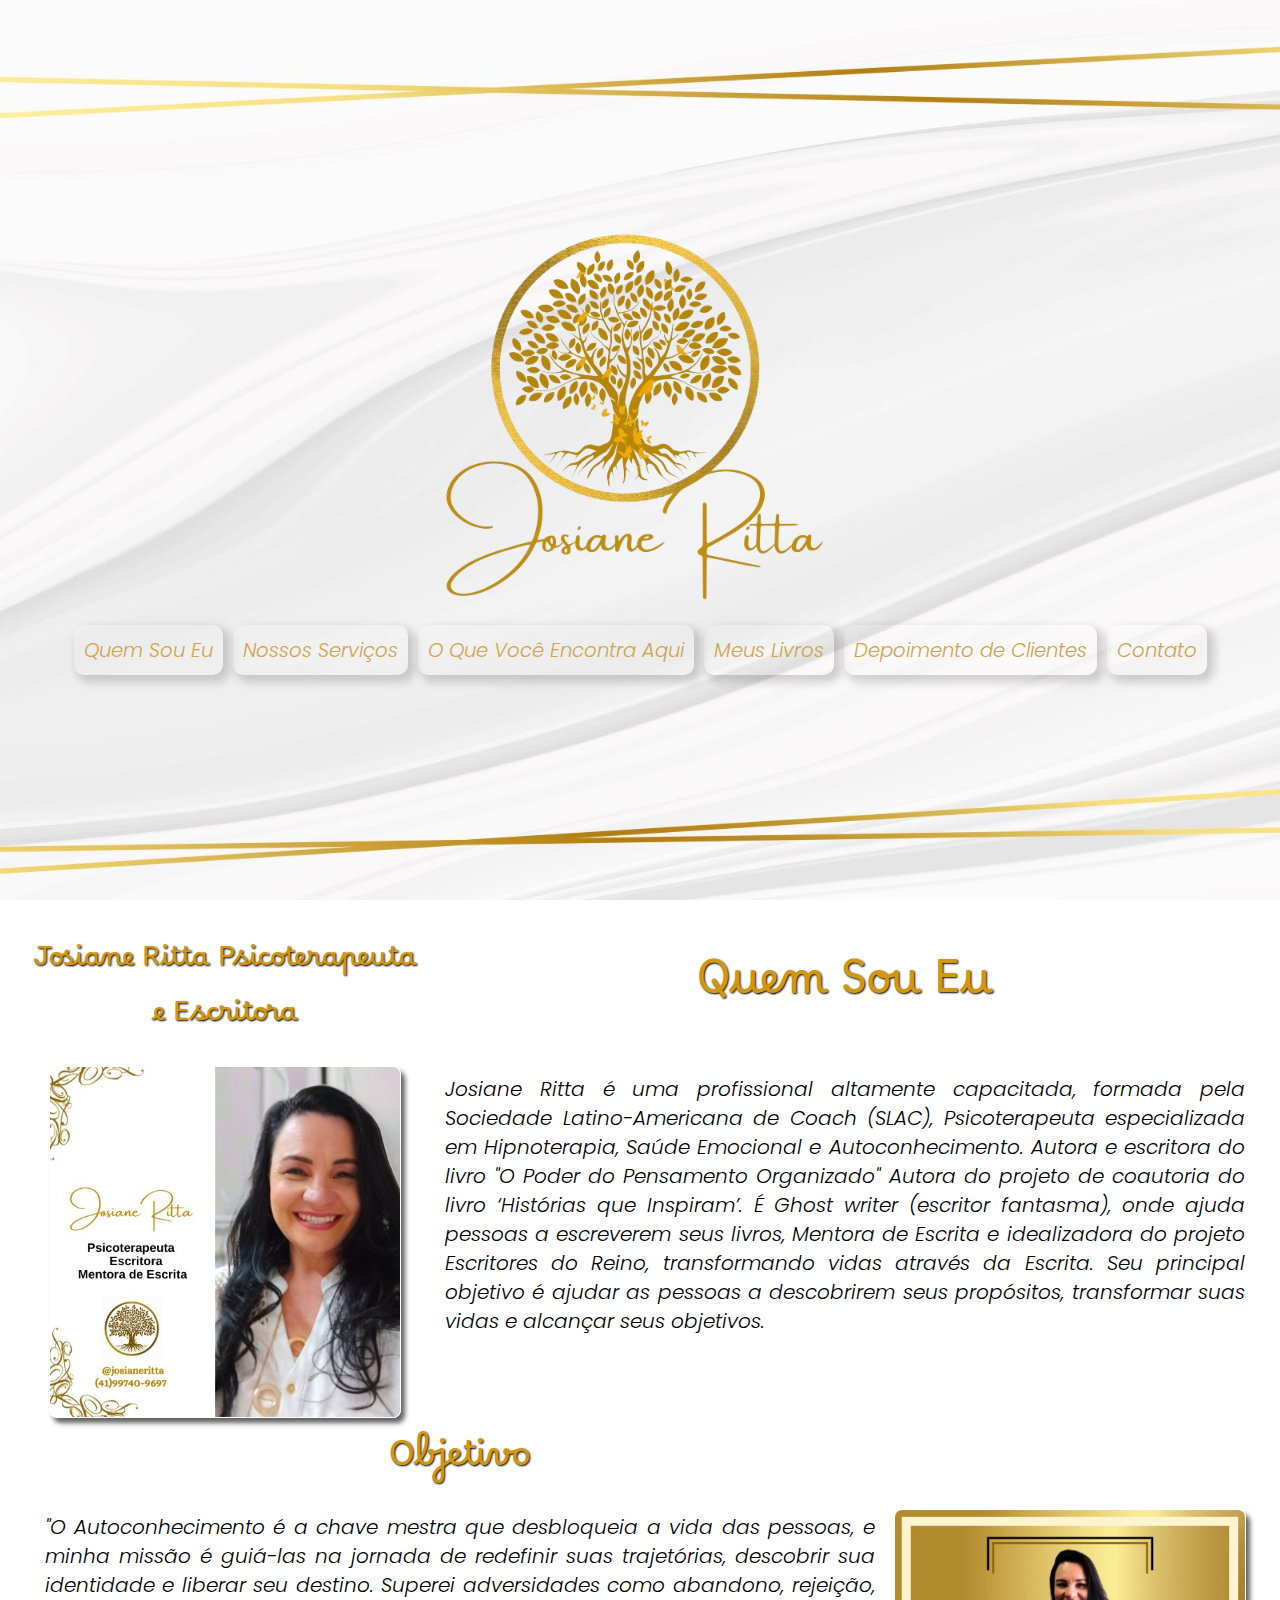
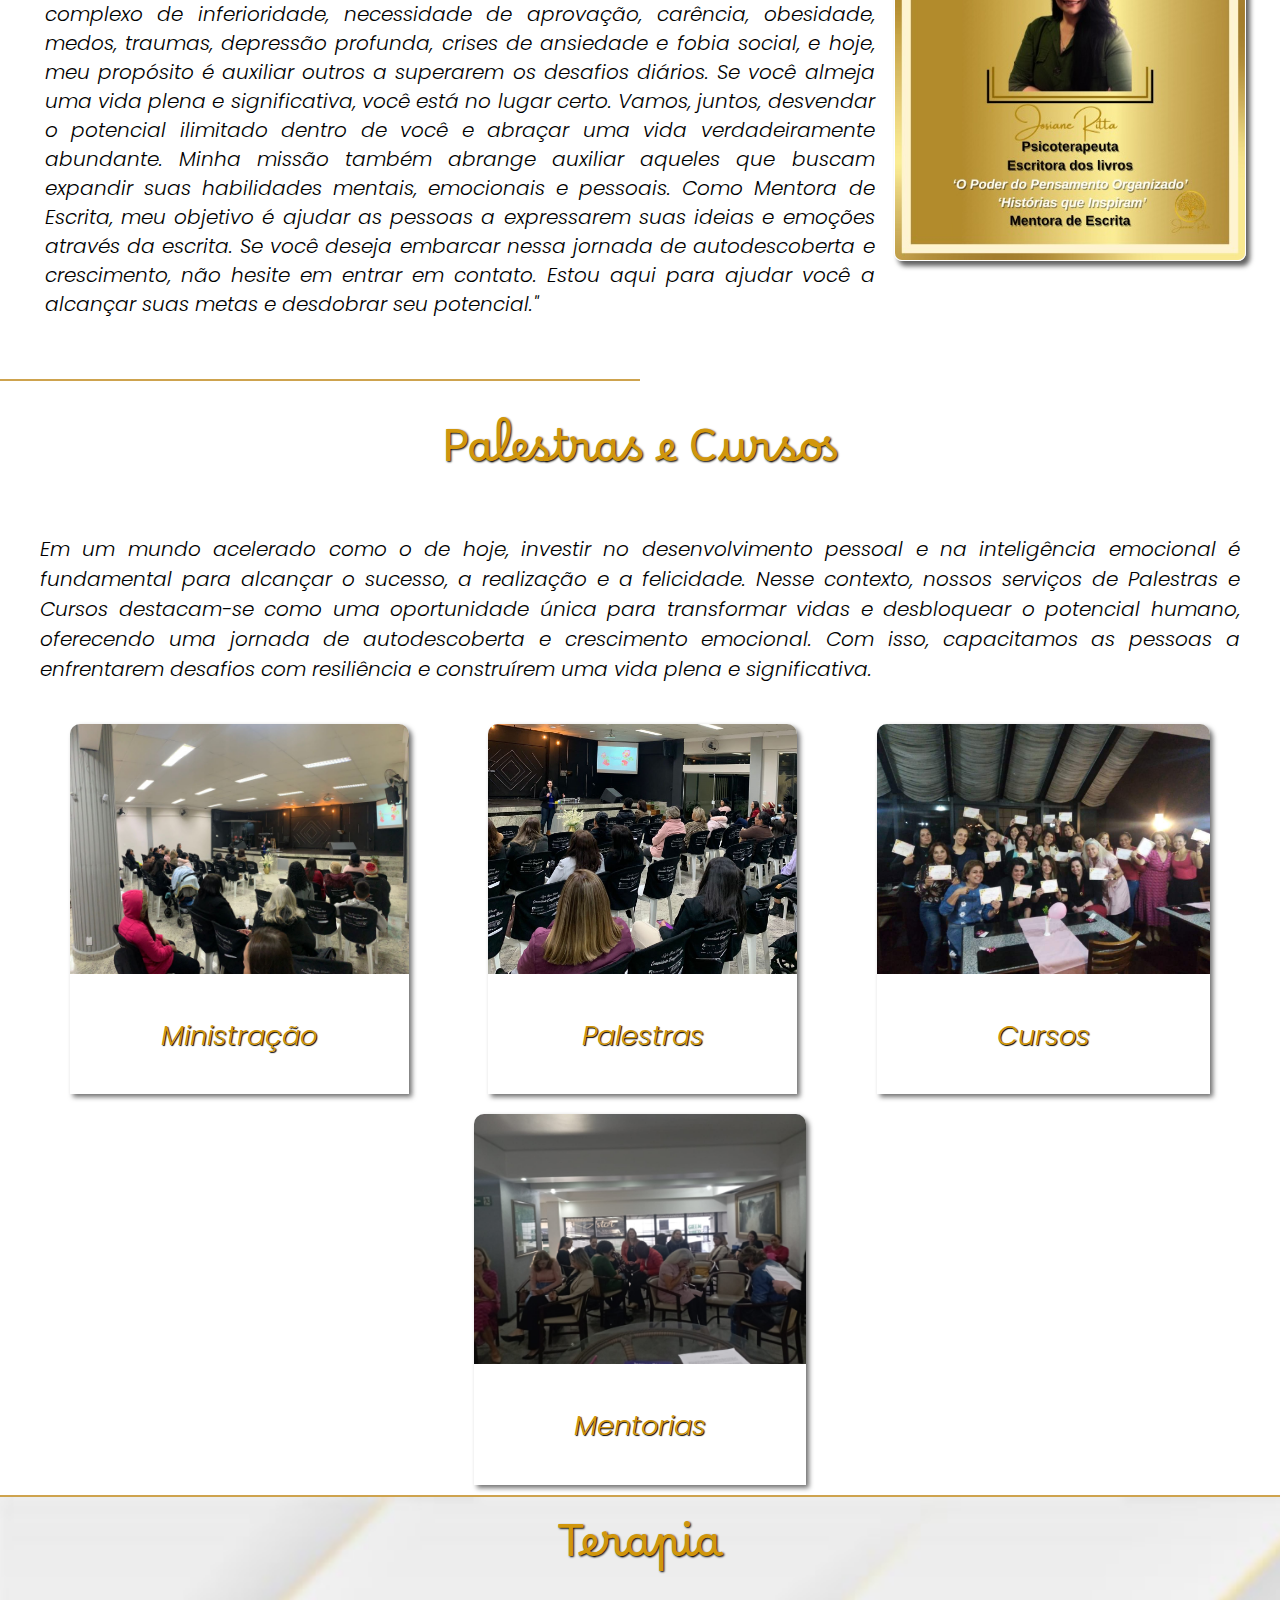
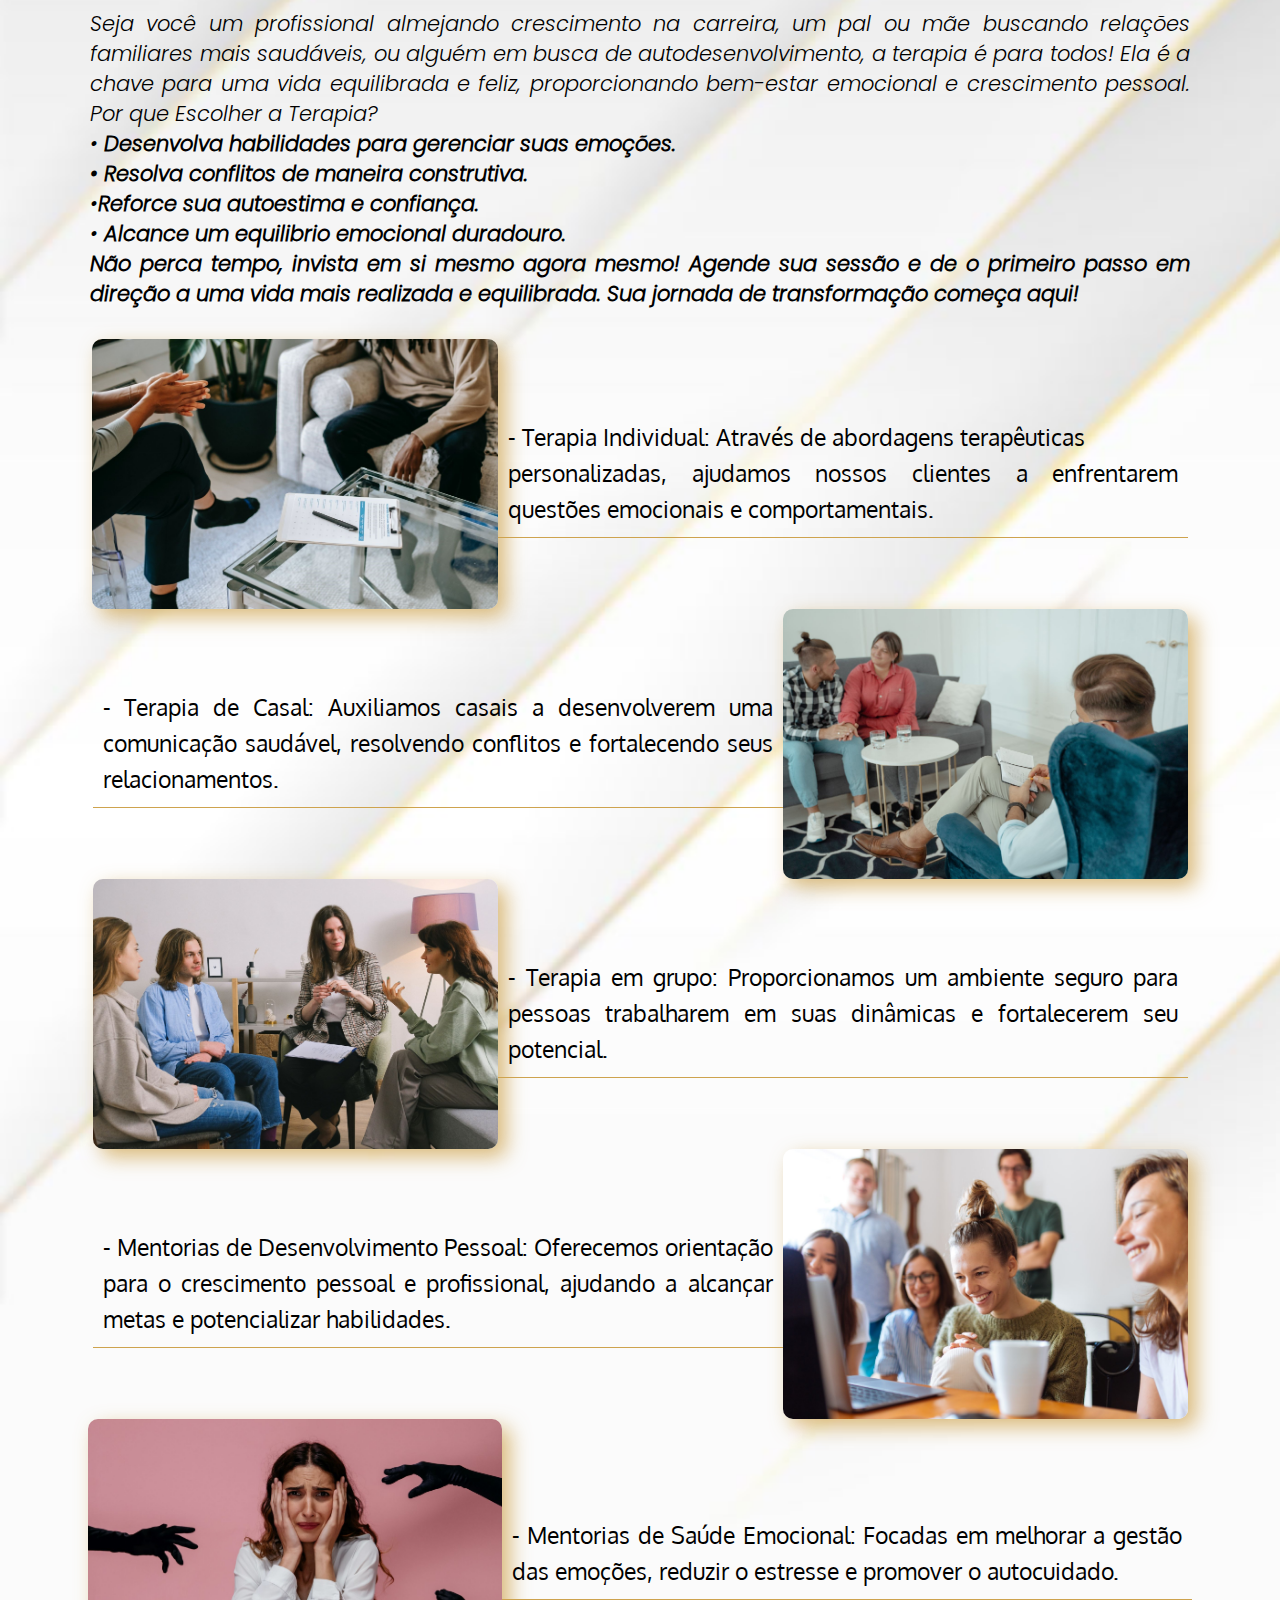
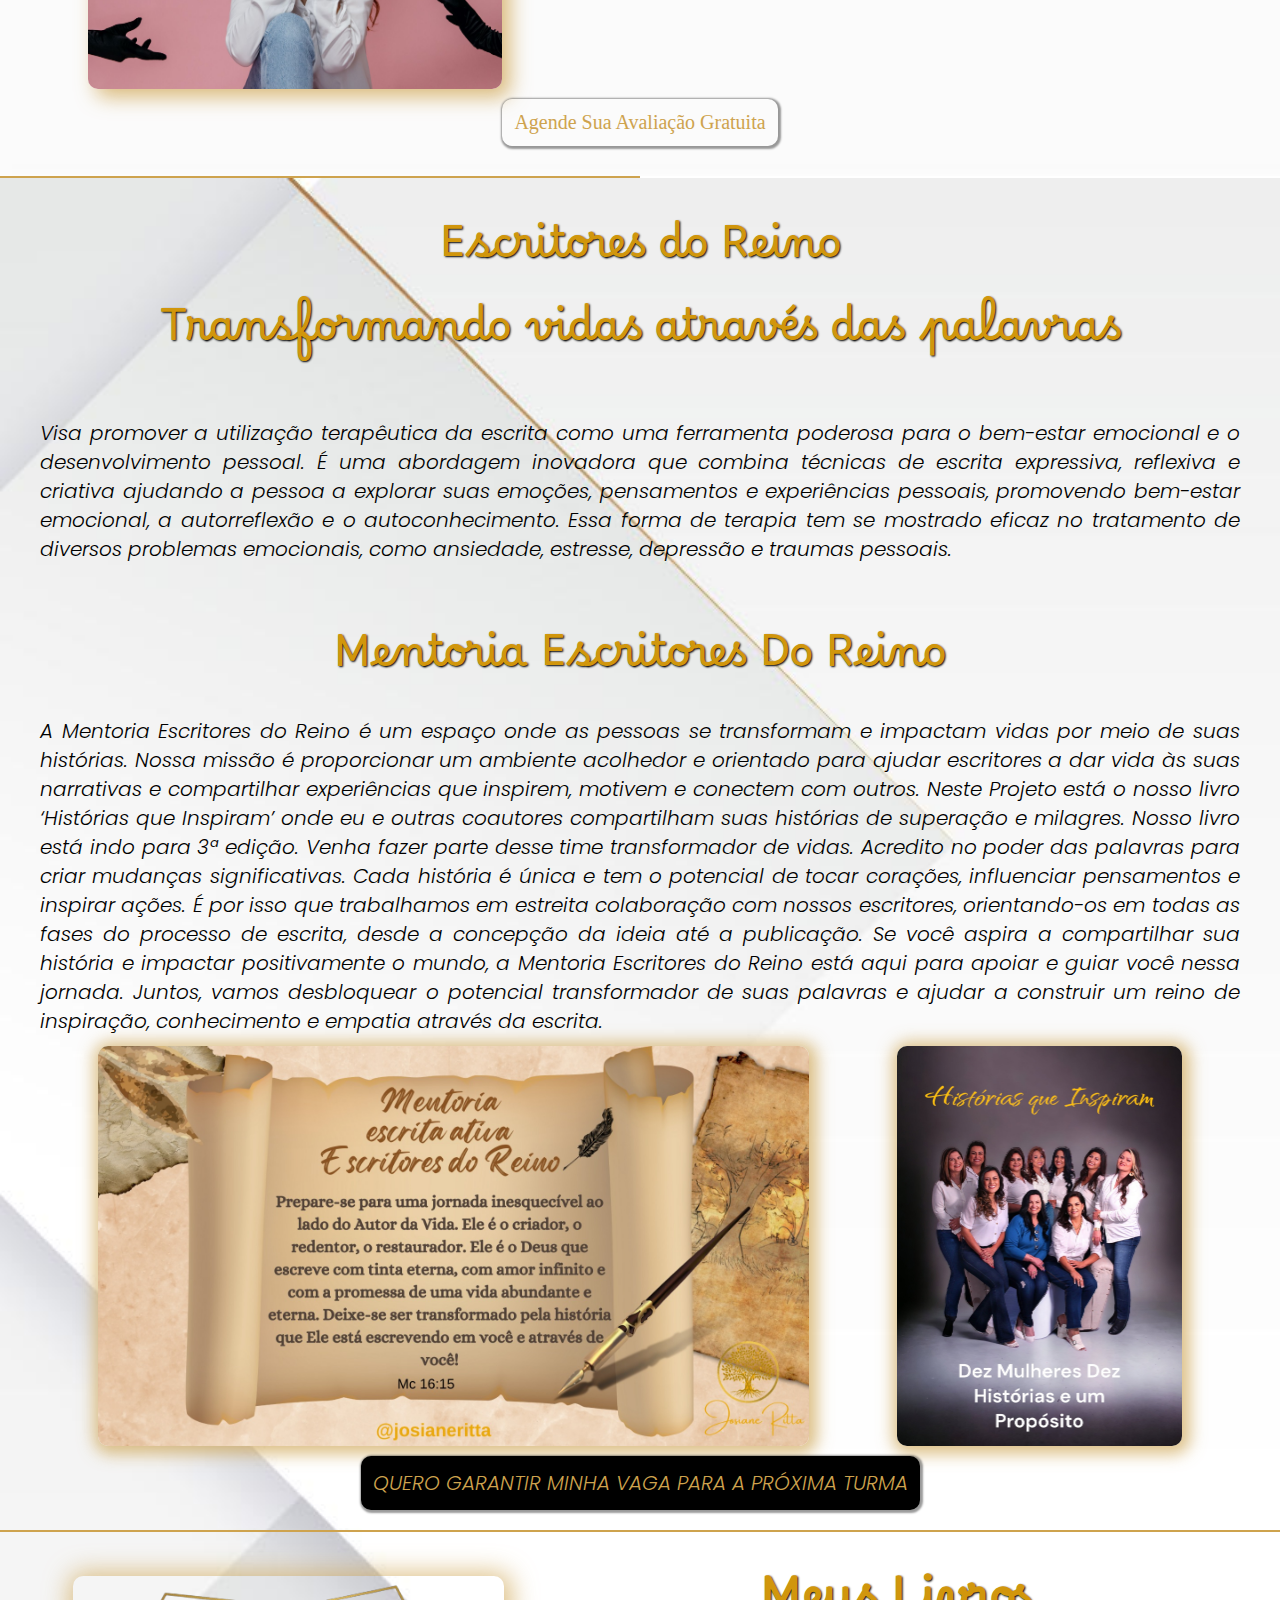
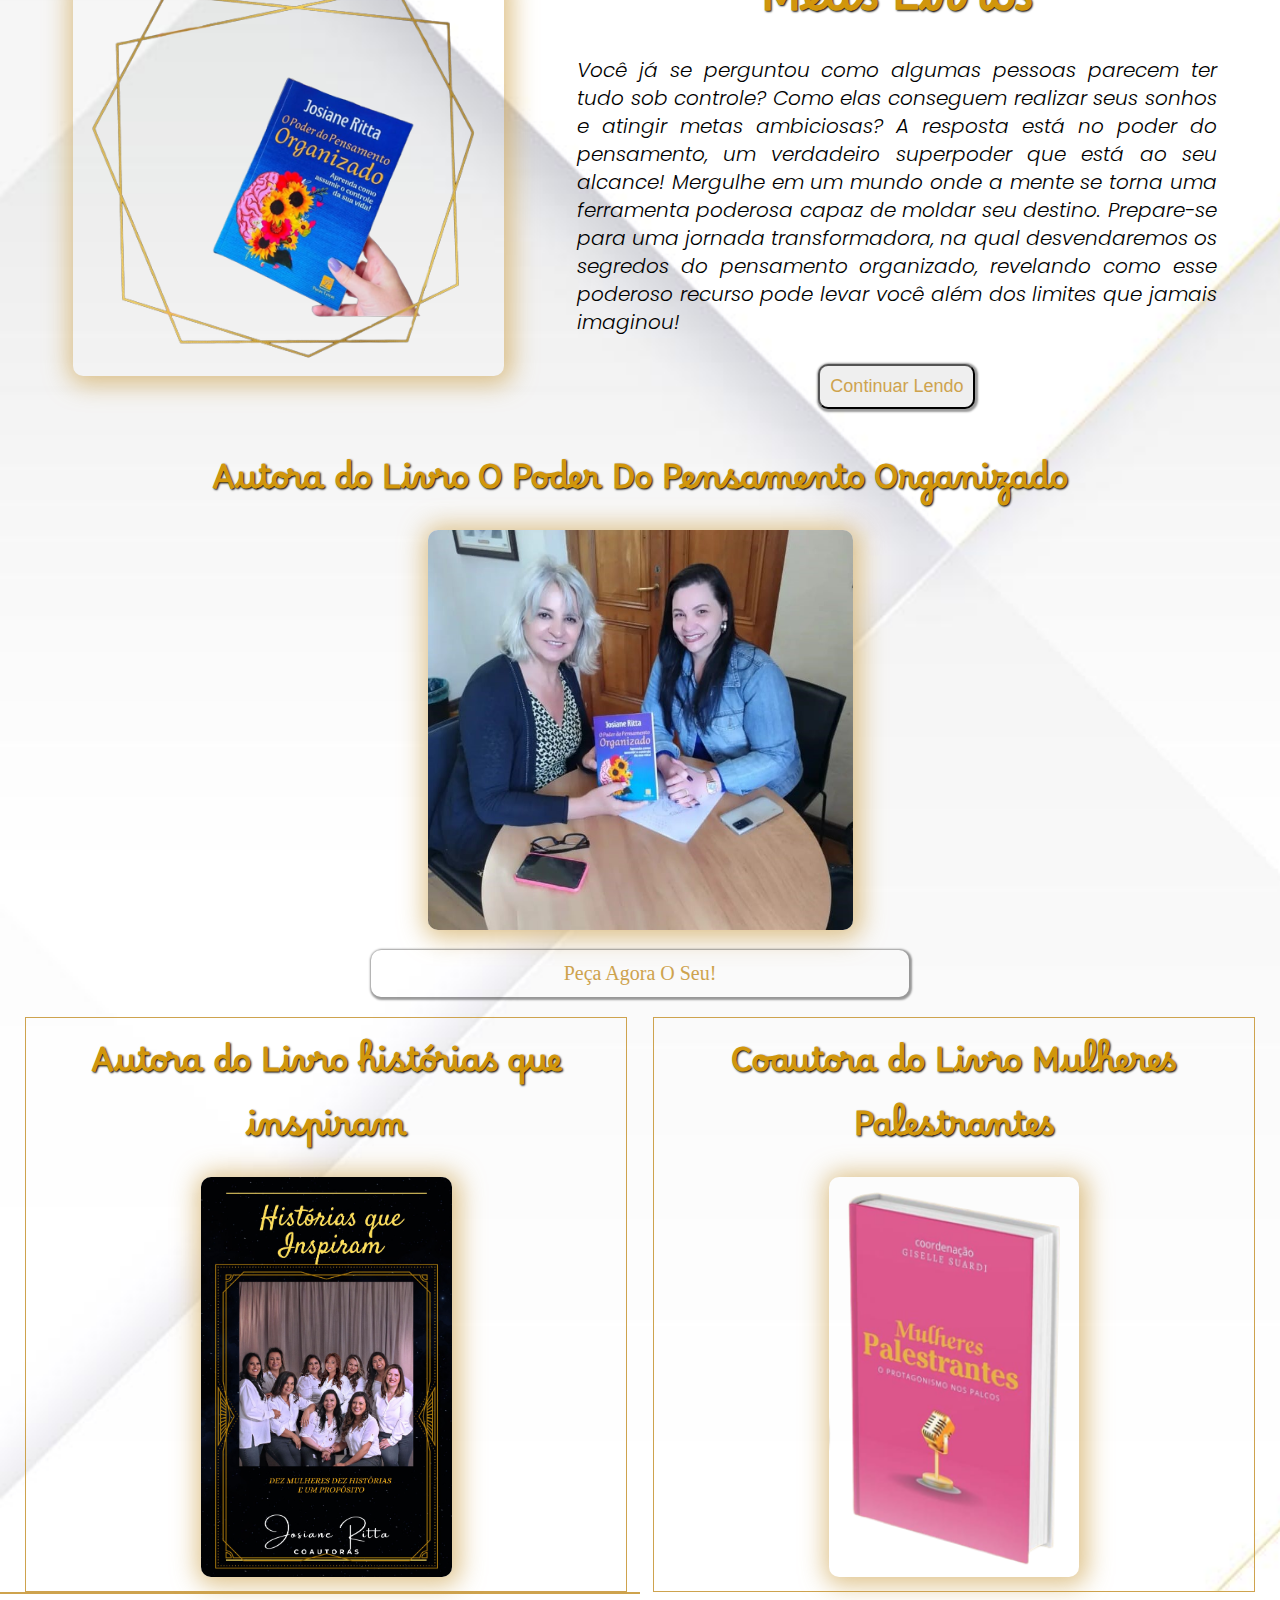
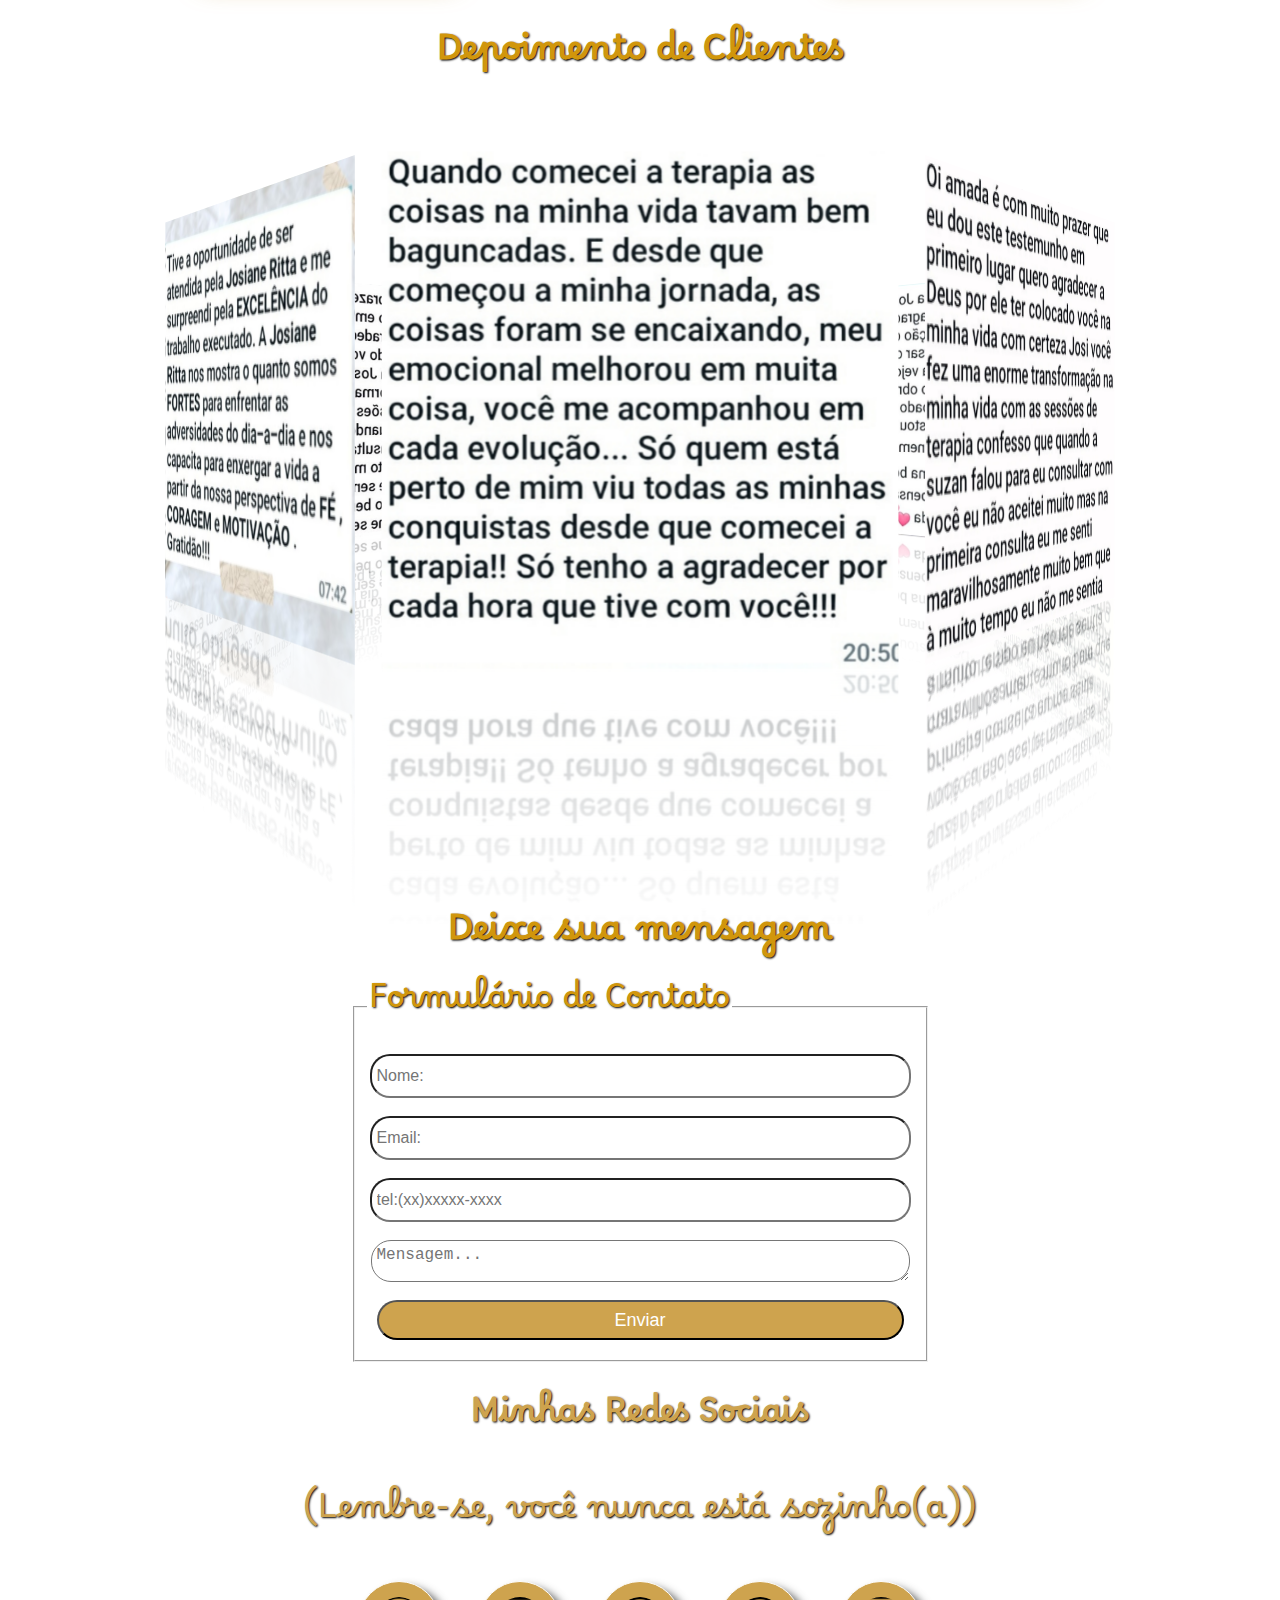
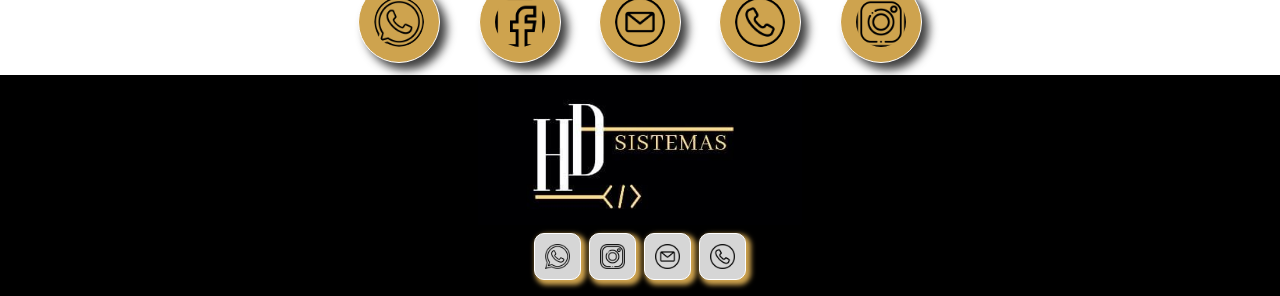
==== commit 23990080: "." ====
--- a/index.html
+++ b/index.html
@@ -235,7 +235,11 @@
                 </div>
                 <div class="flex-liv">
                     
-                       
+                    <div class="img2-liv">
+                        <h2>Autora do Livro O Poder Do Pensamento Organizado</h2>
+                        <img src="imagens/josi-livro.jpg" alt="" class="img-liv2">
+                        <a href="https://wa.me/554197409697" class="peça">Peça Agora O Seu!</a>
+                    </div>
                 </div>
                 
                 <div class="coautora">
@@ -245,11 +249,7 @@
                         
                     </div>
 
-                    <div class="img2-liv">
-                        <h2>Autora do Livro O Poder Do Pensamento Organizado</h2>
-                        <img src="imagens/josi-livro.jpg" alt="" class="img-liv2">
-                        <a href="https://wa.me/554197409697" class="peça">Peça Agora O Seu!</a>
-                    </div>
+                    
 
                     <div class="coautora-filho">
                         <h1>Coautora do Livro Mulheres Palestrantes</h1>
--- a/estilos/style.css
+++ b/estilos/style.css
@@ -544,8 +544,7 @@
     }
     .coautora-filho{
         max-width: 600px;
-        border: 1px solid black;
-        margin: 10px;
+        border: 1px solid #cea34e;
     }
  /*FIM LIVRO*/
 
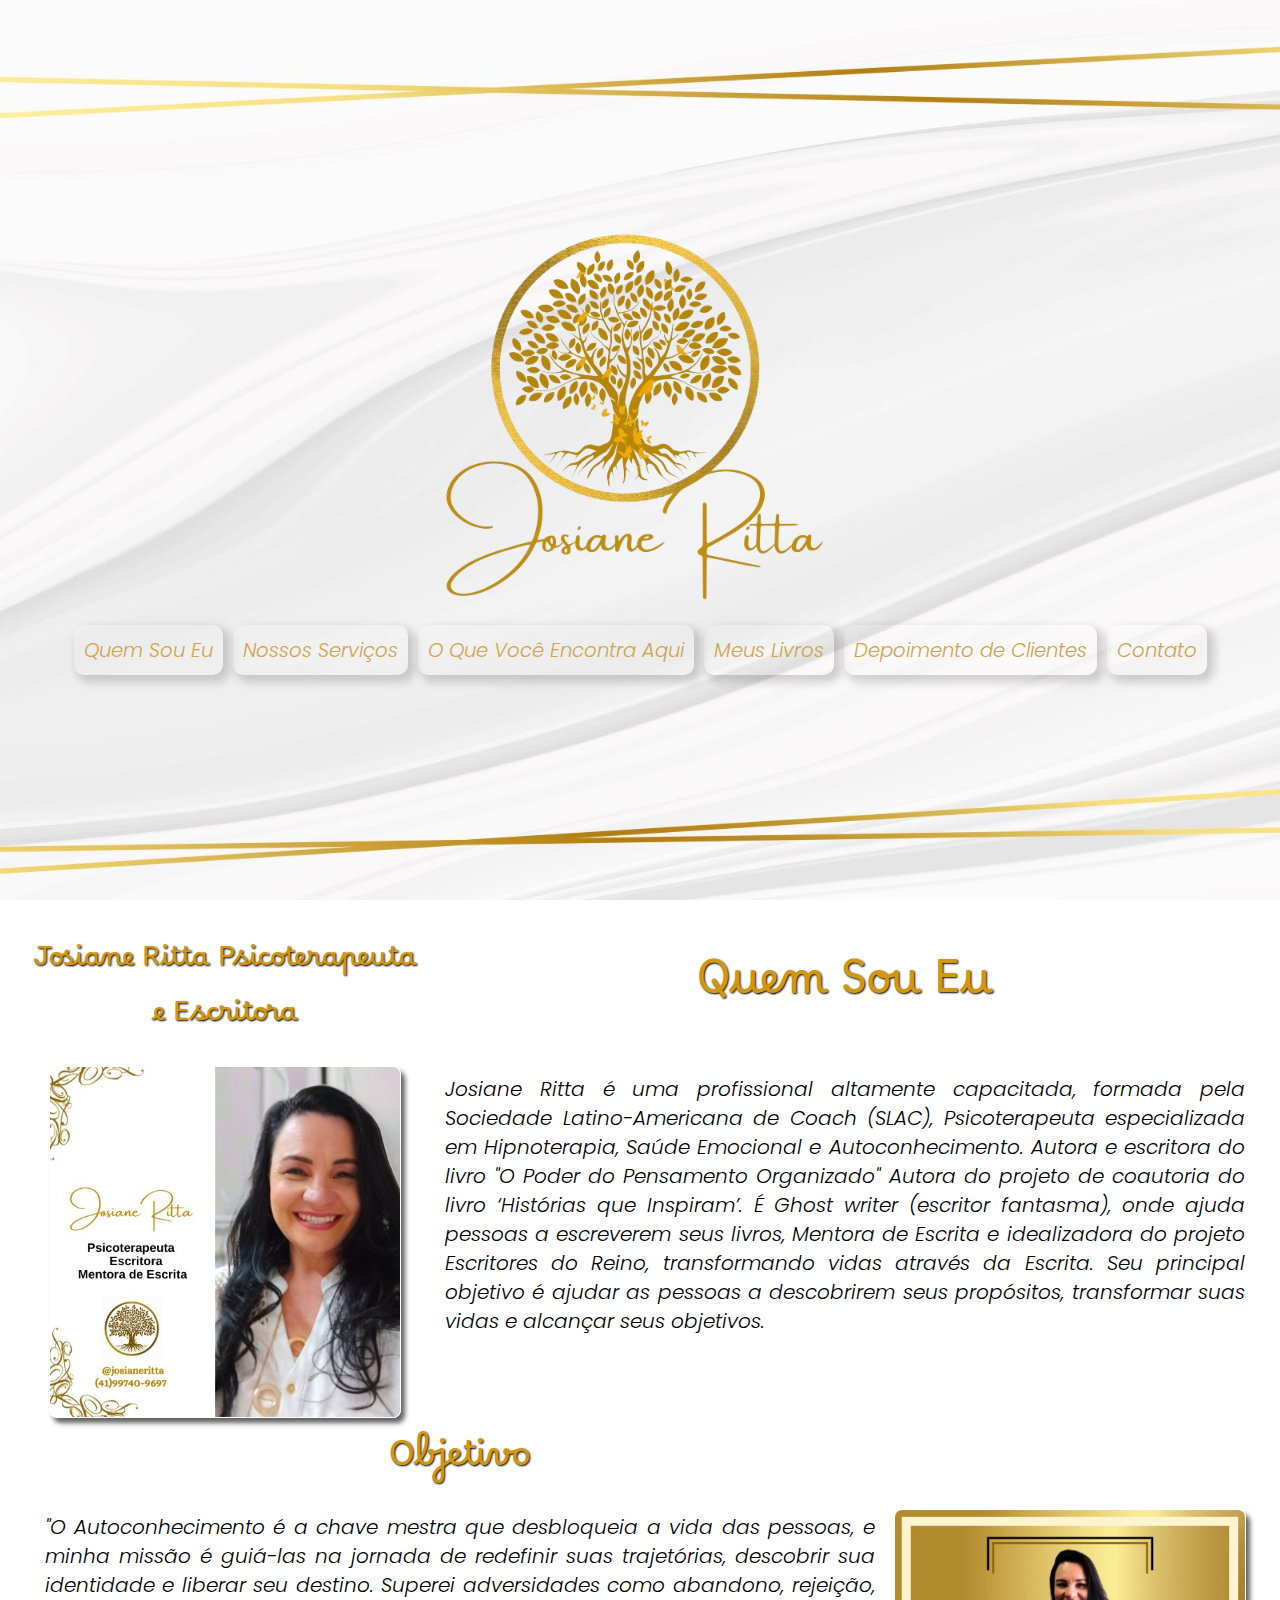
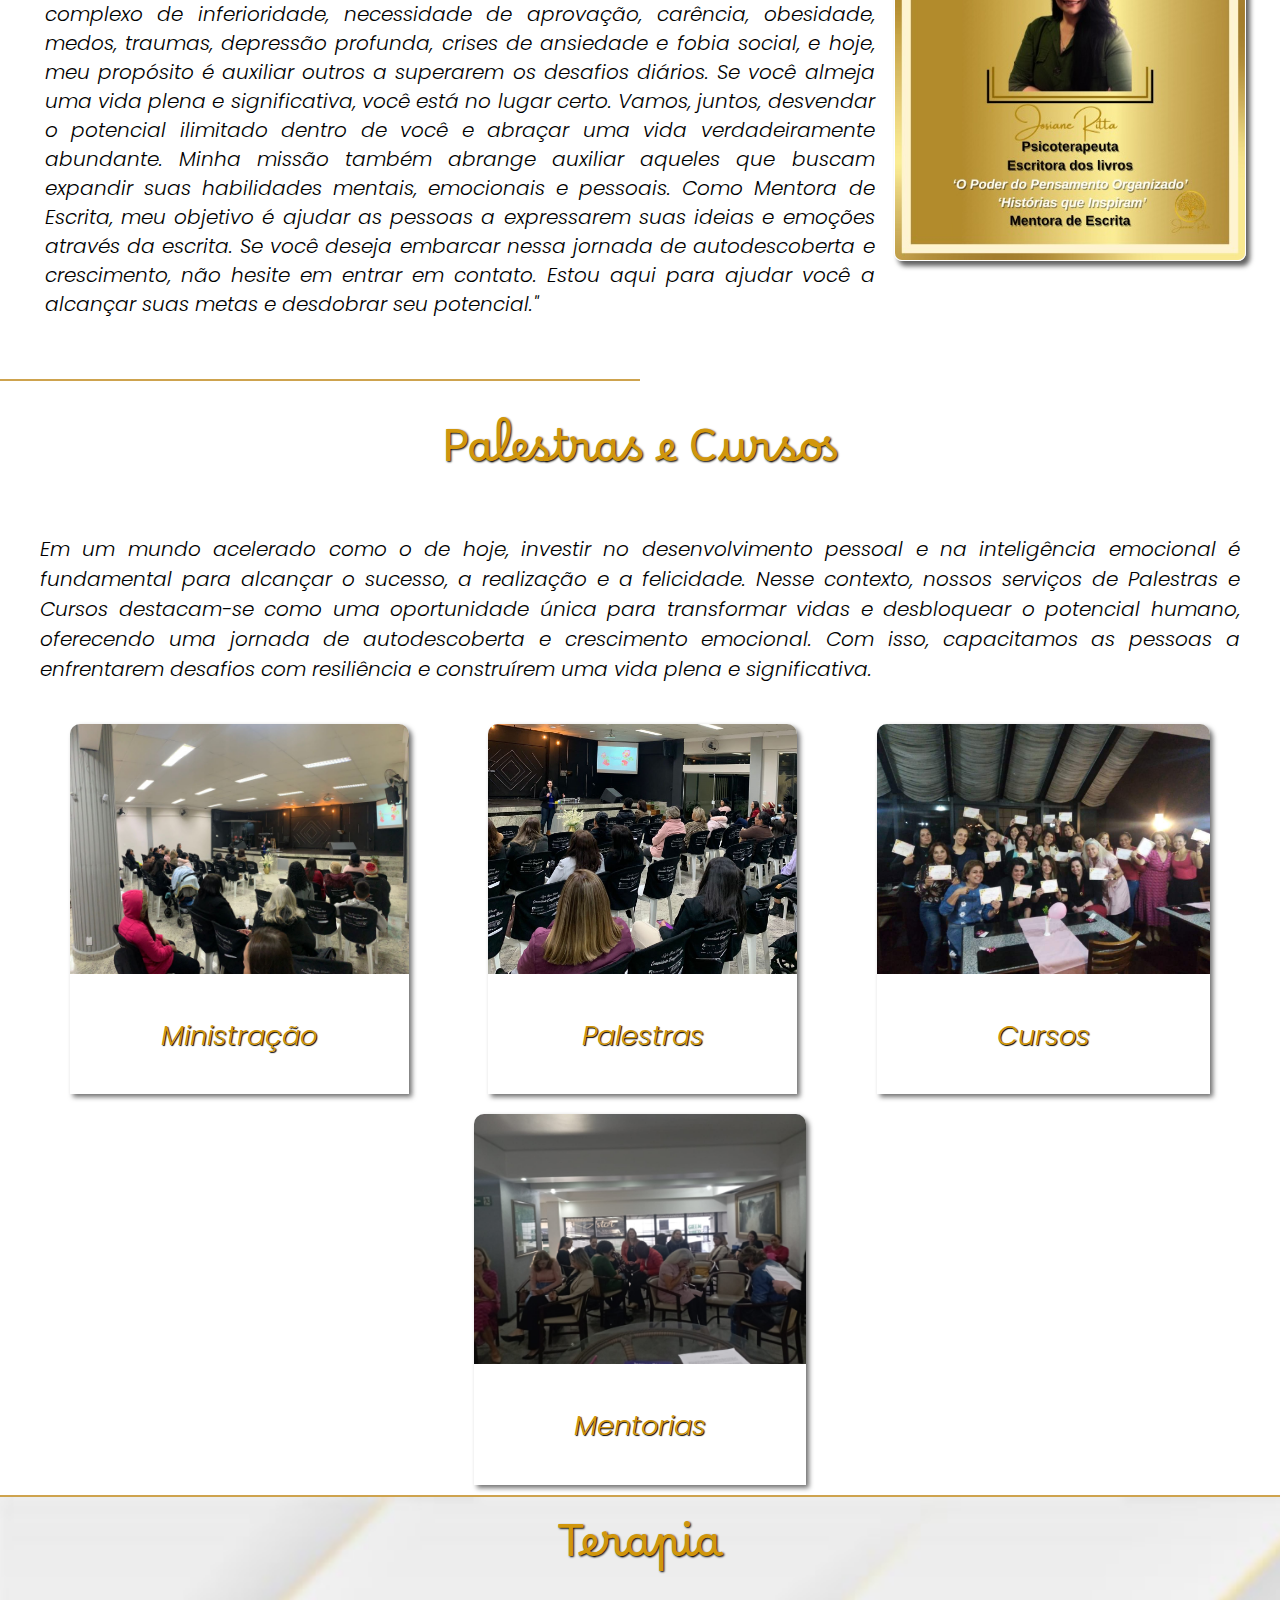
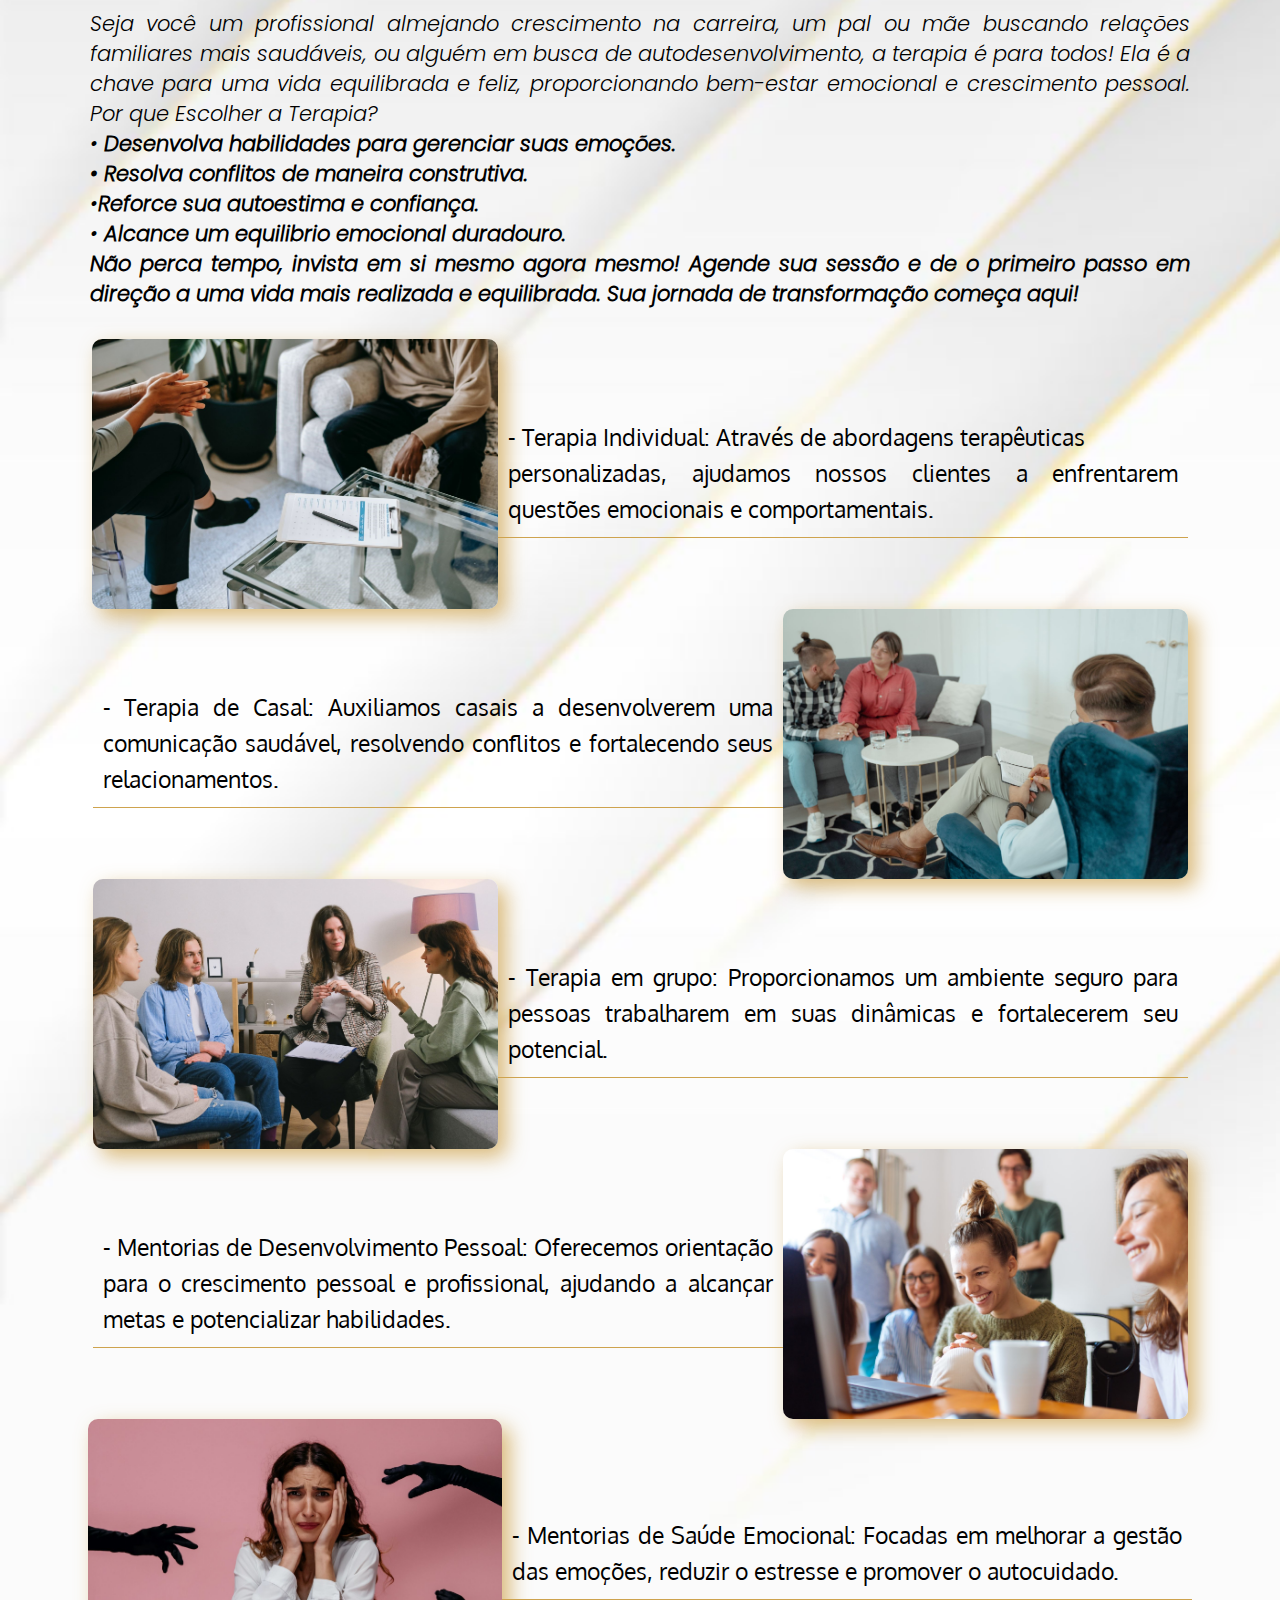
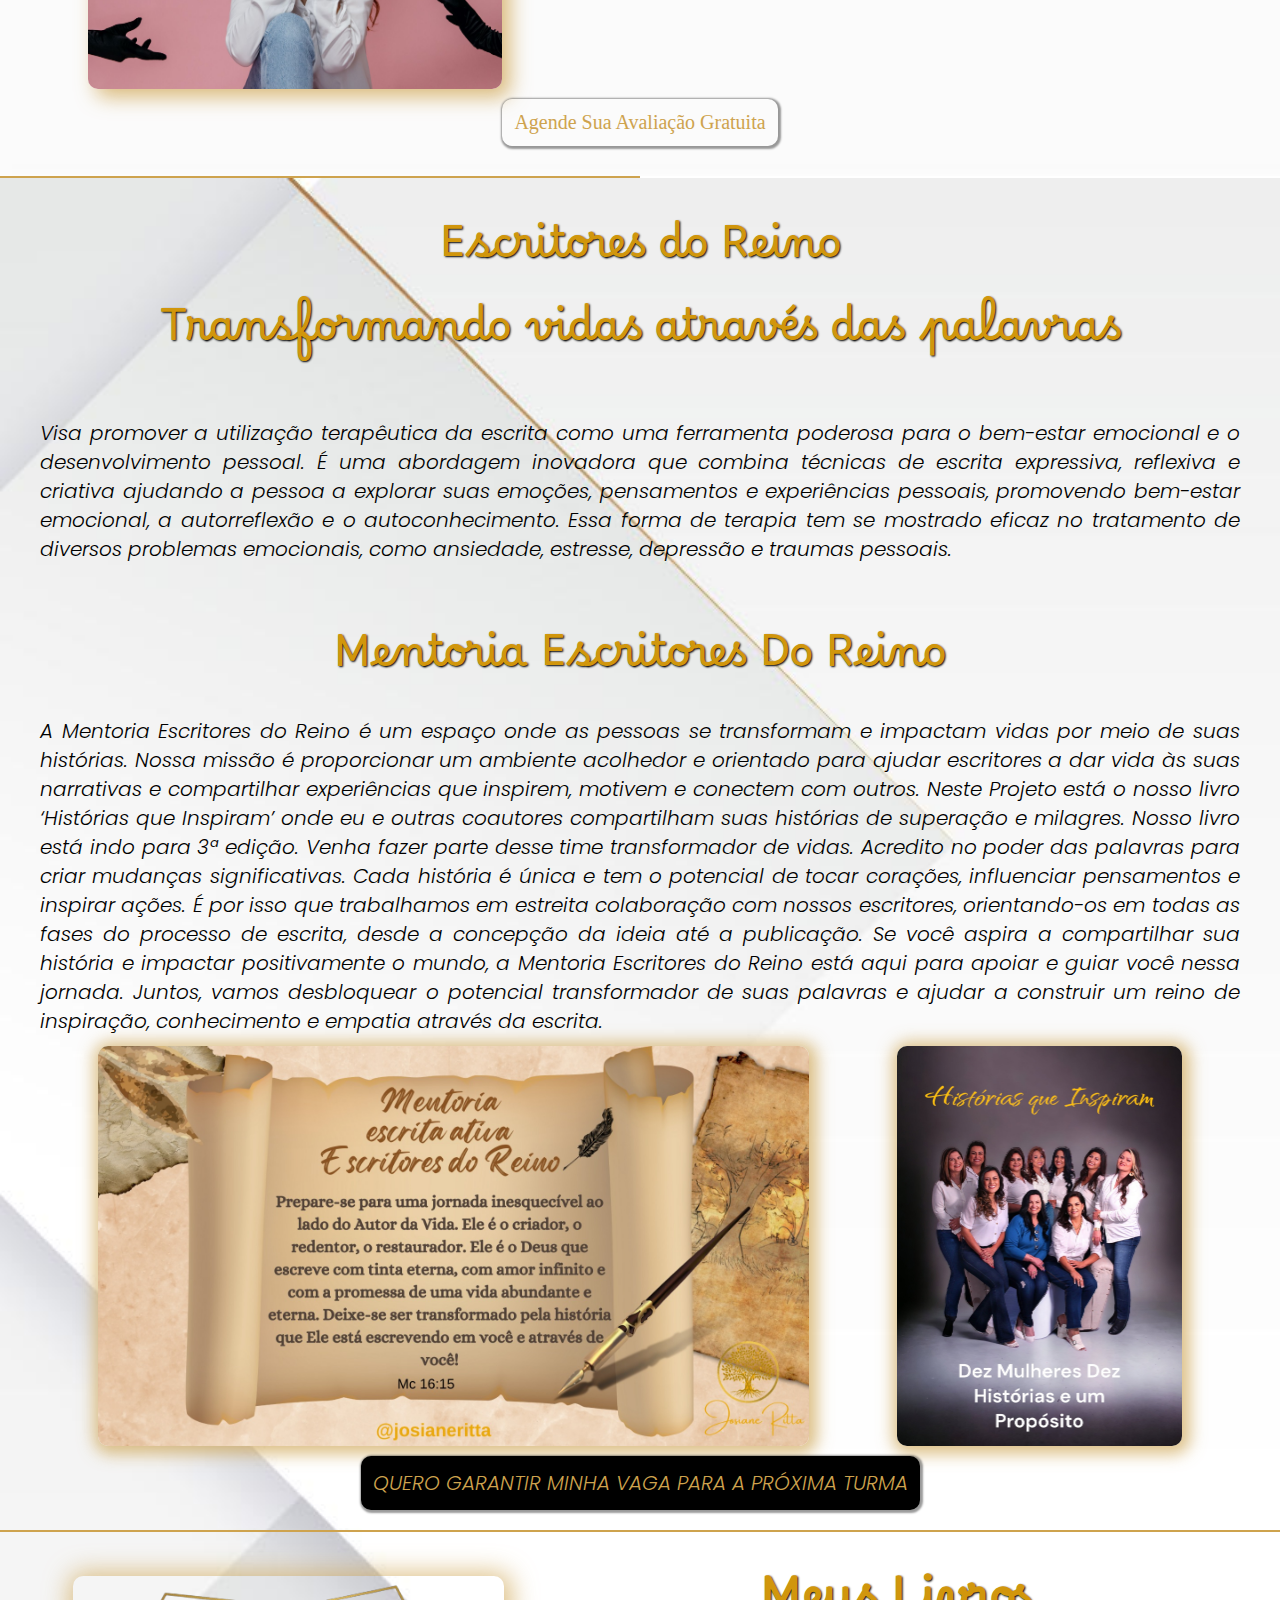
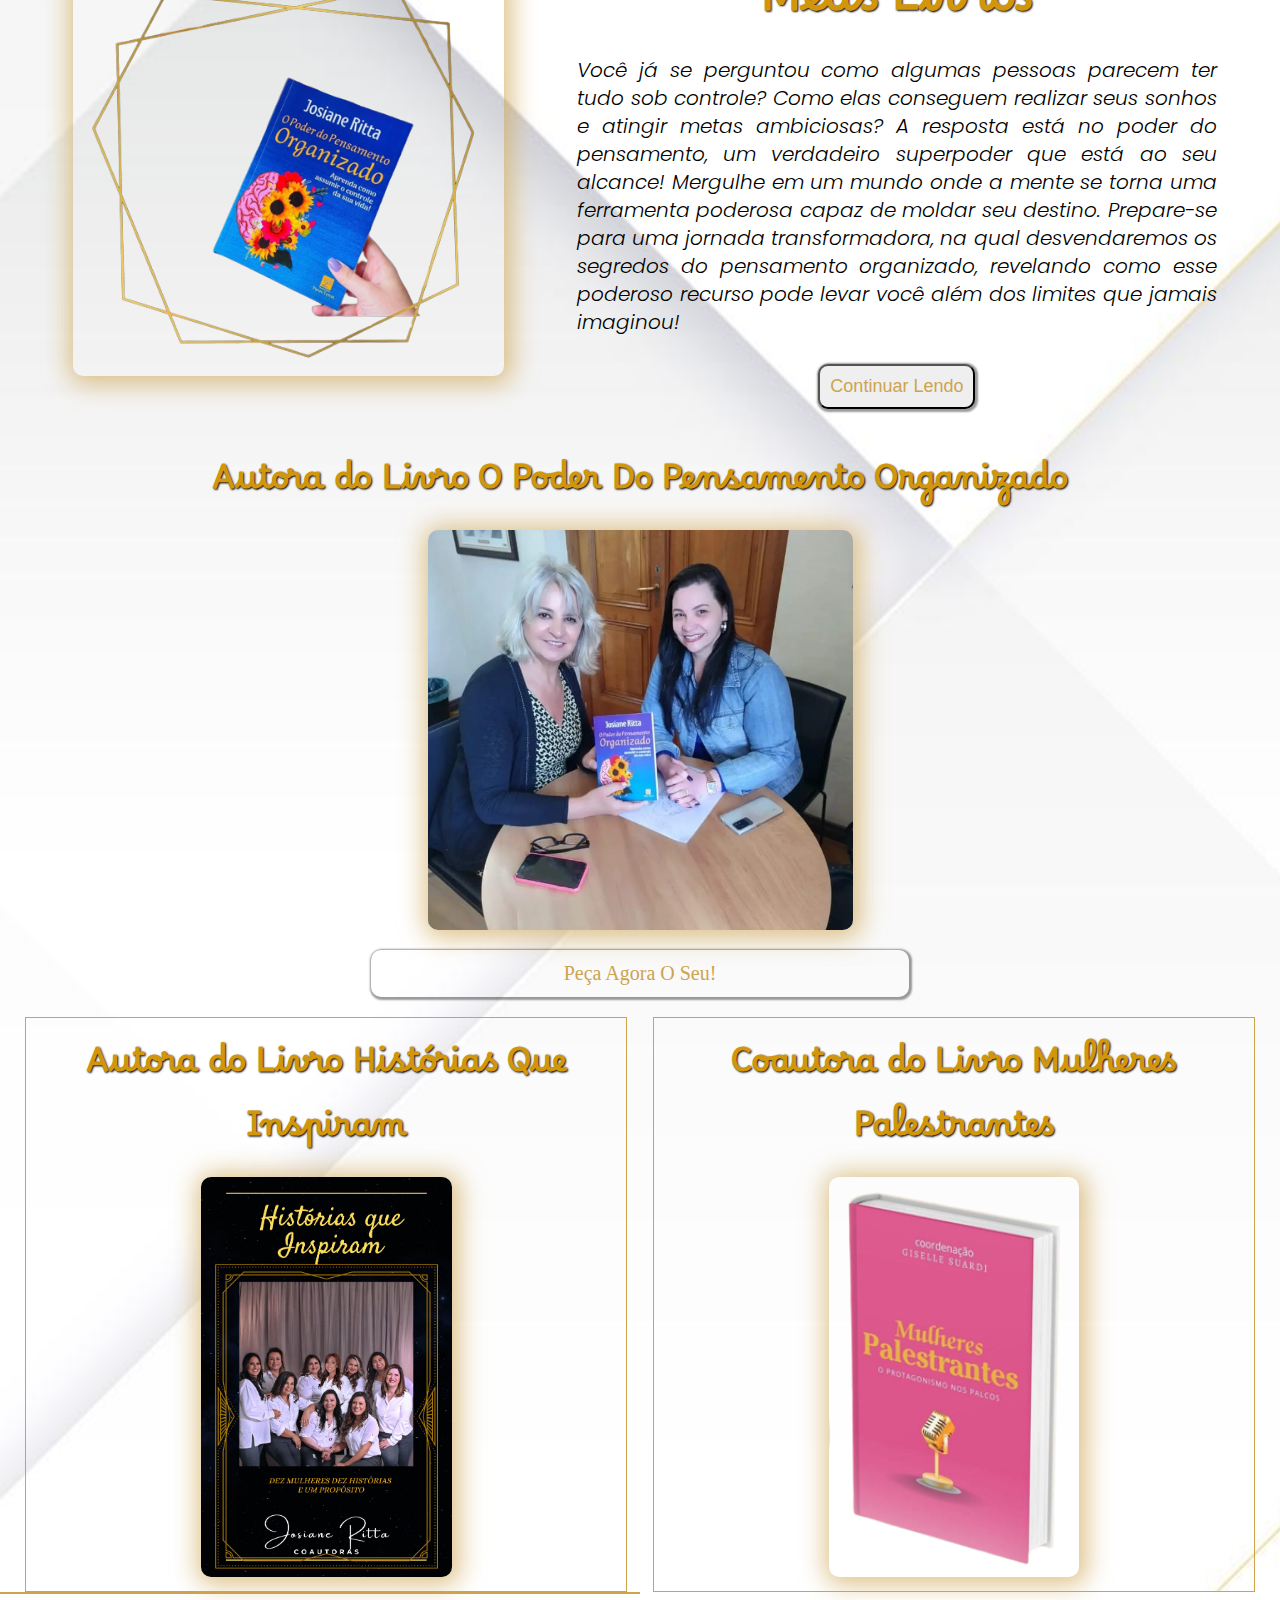
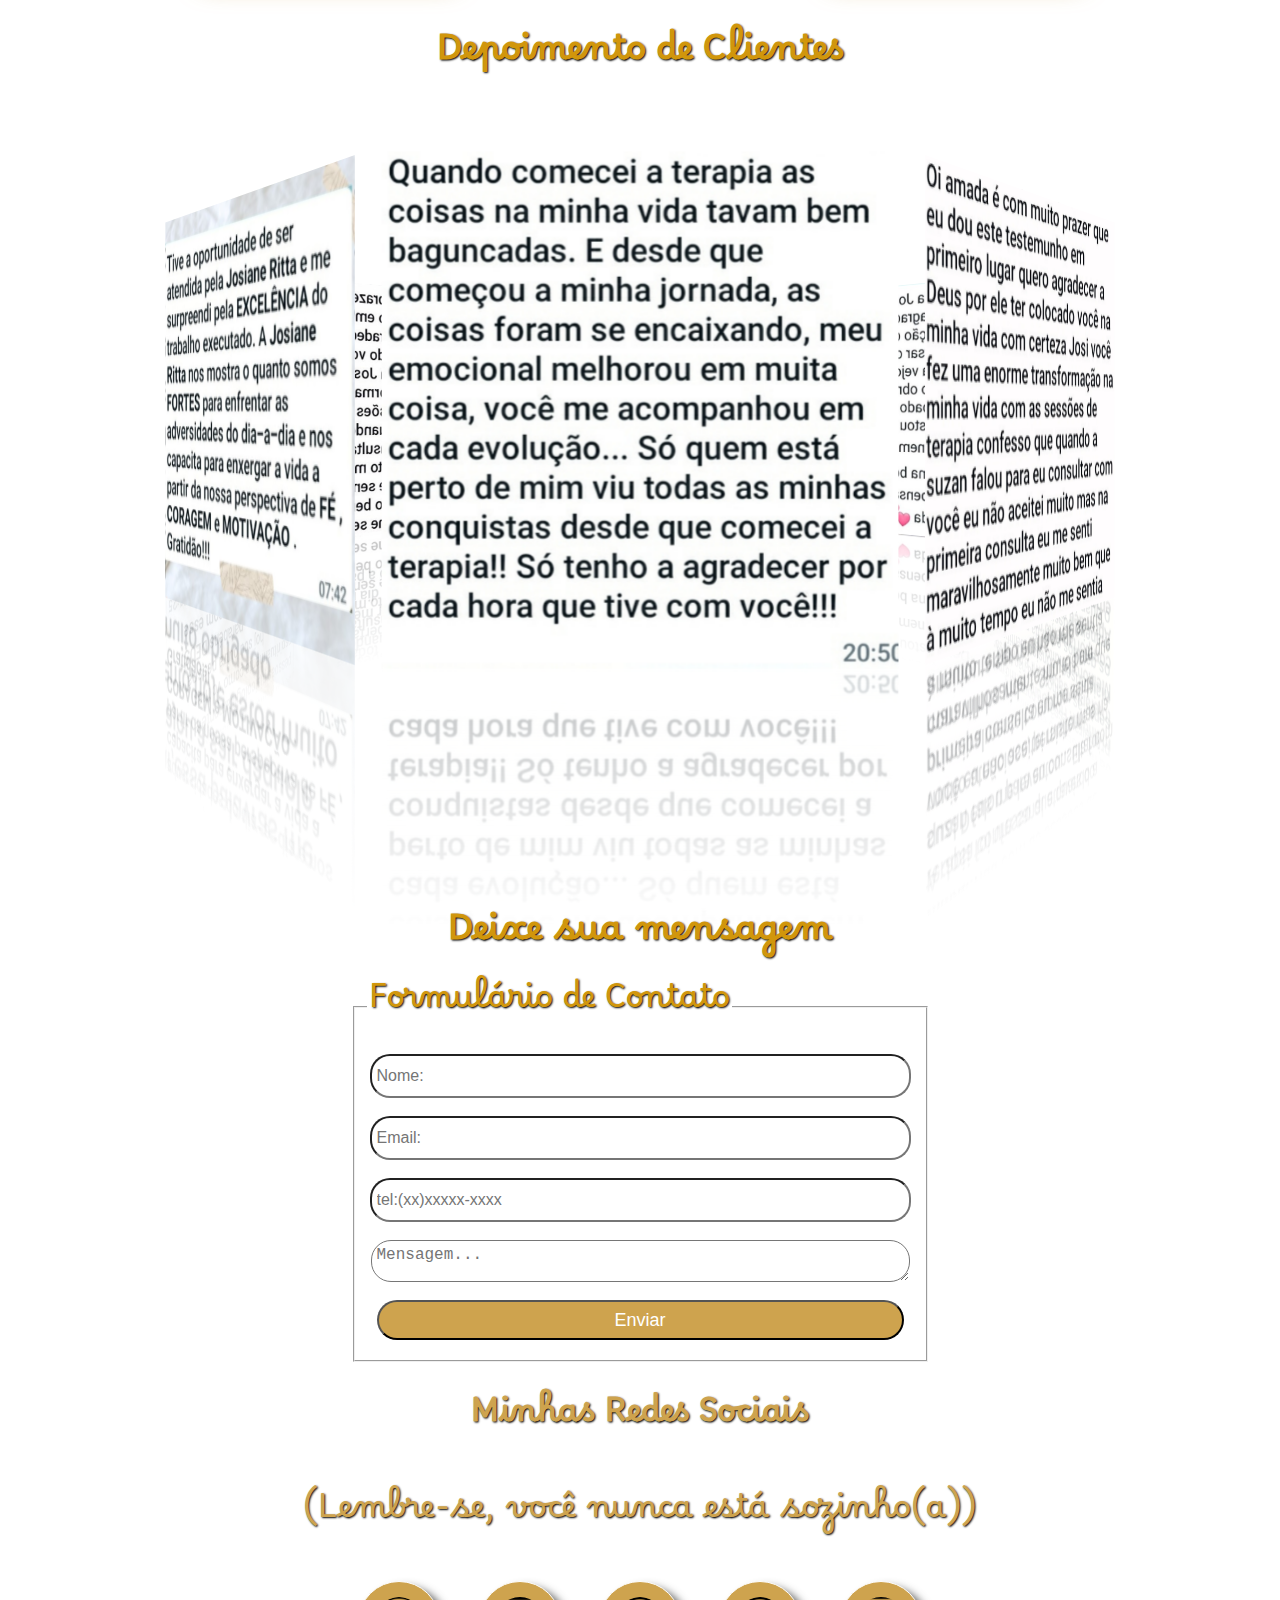
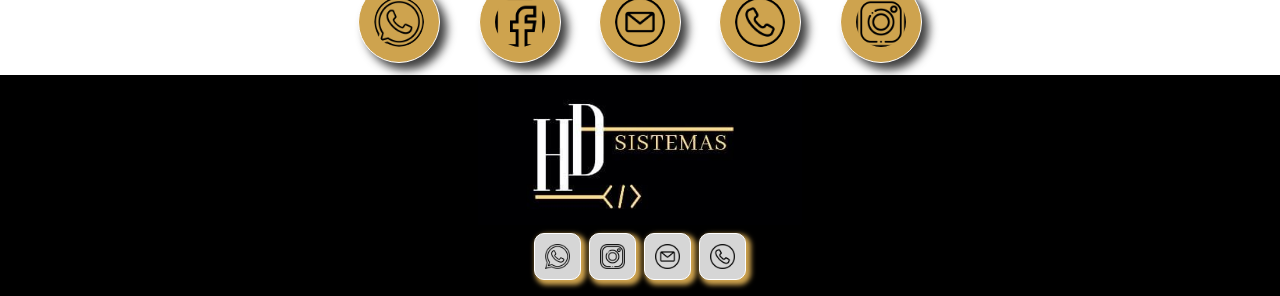
==== commit 6121717a: "Update index.html" ====
--- a/index.html
+++ b/index.html
@@ -244,7 +244,7 @@
                 
                 <div class="coautora">
                     <div class="coautora-filho">
-                        <h1>Autora do Livro histórias que inspiram</h1>
+                        <h1>Autora do Livro Histórias Que Inspiram</h1>
                         <img src="imagens/historias-que-inspiram.jpg" alt="">
                         
                     </div>
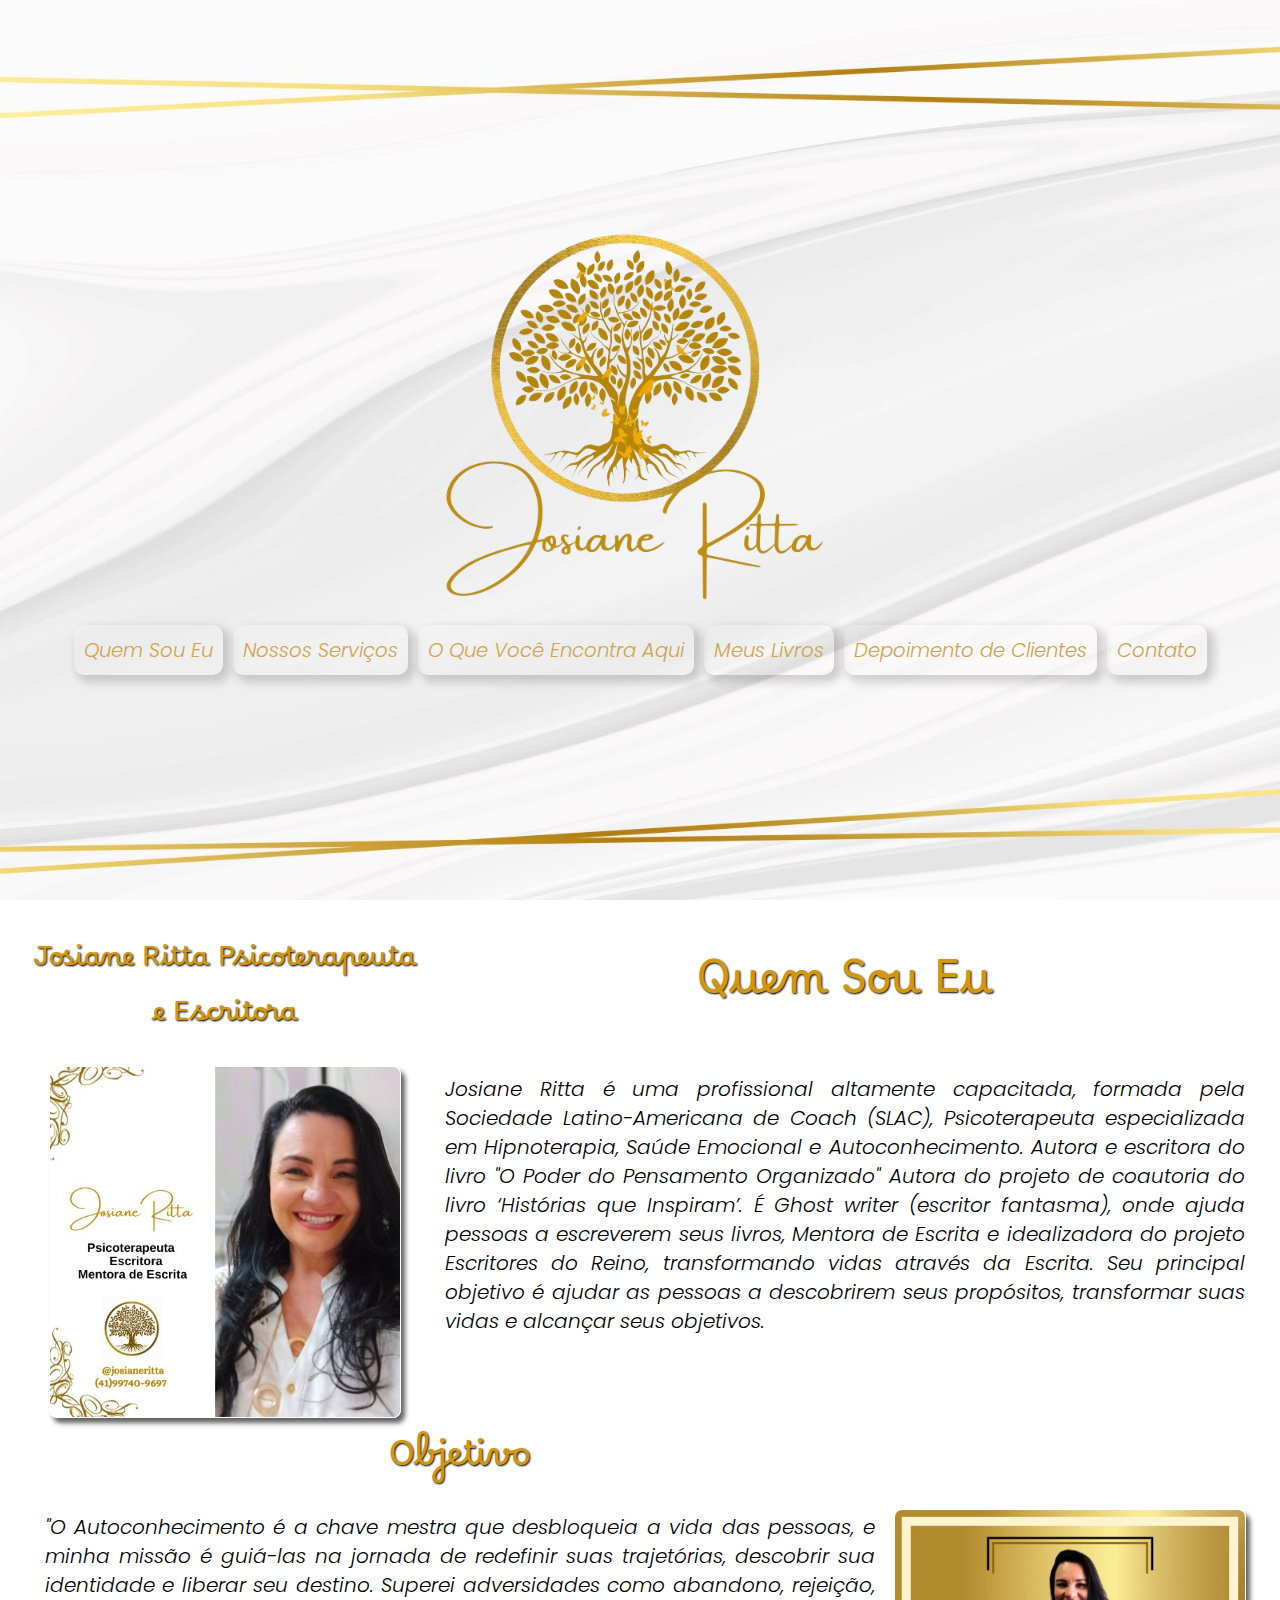
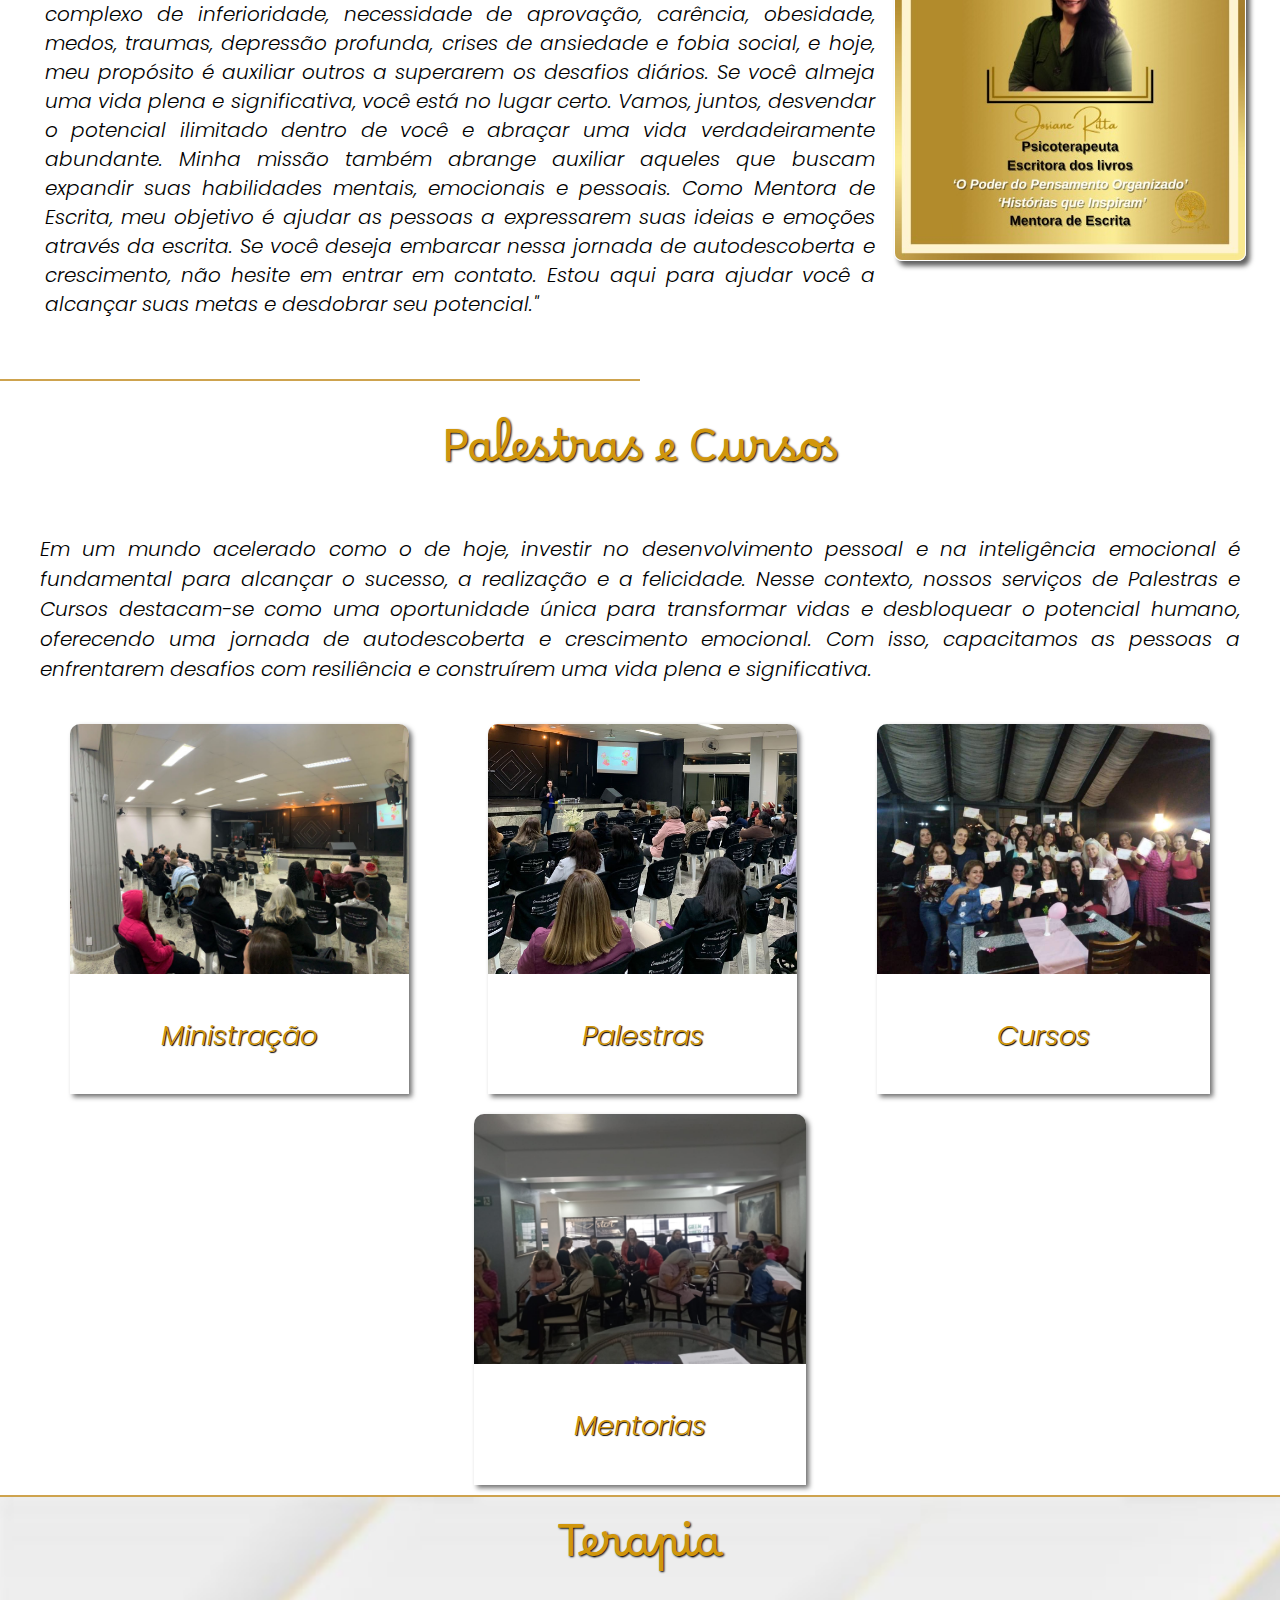
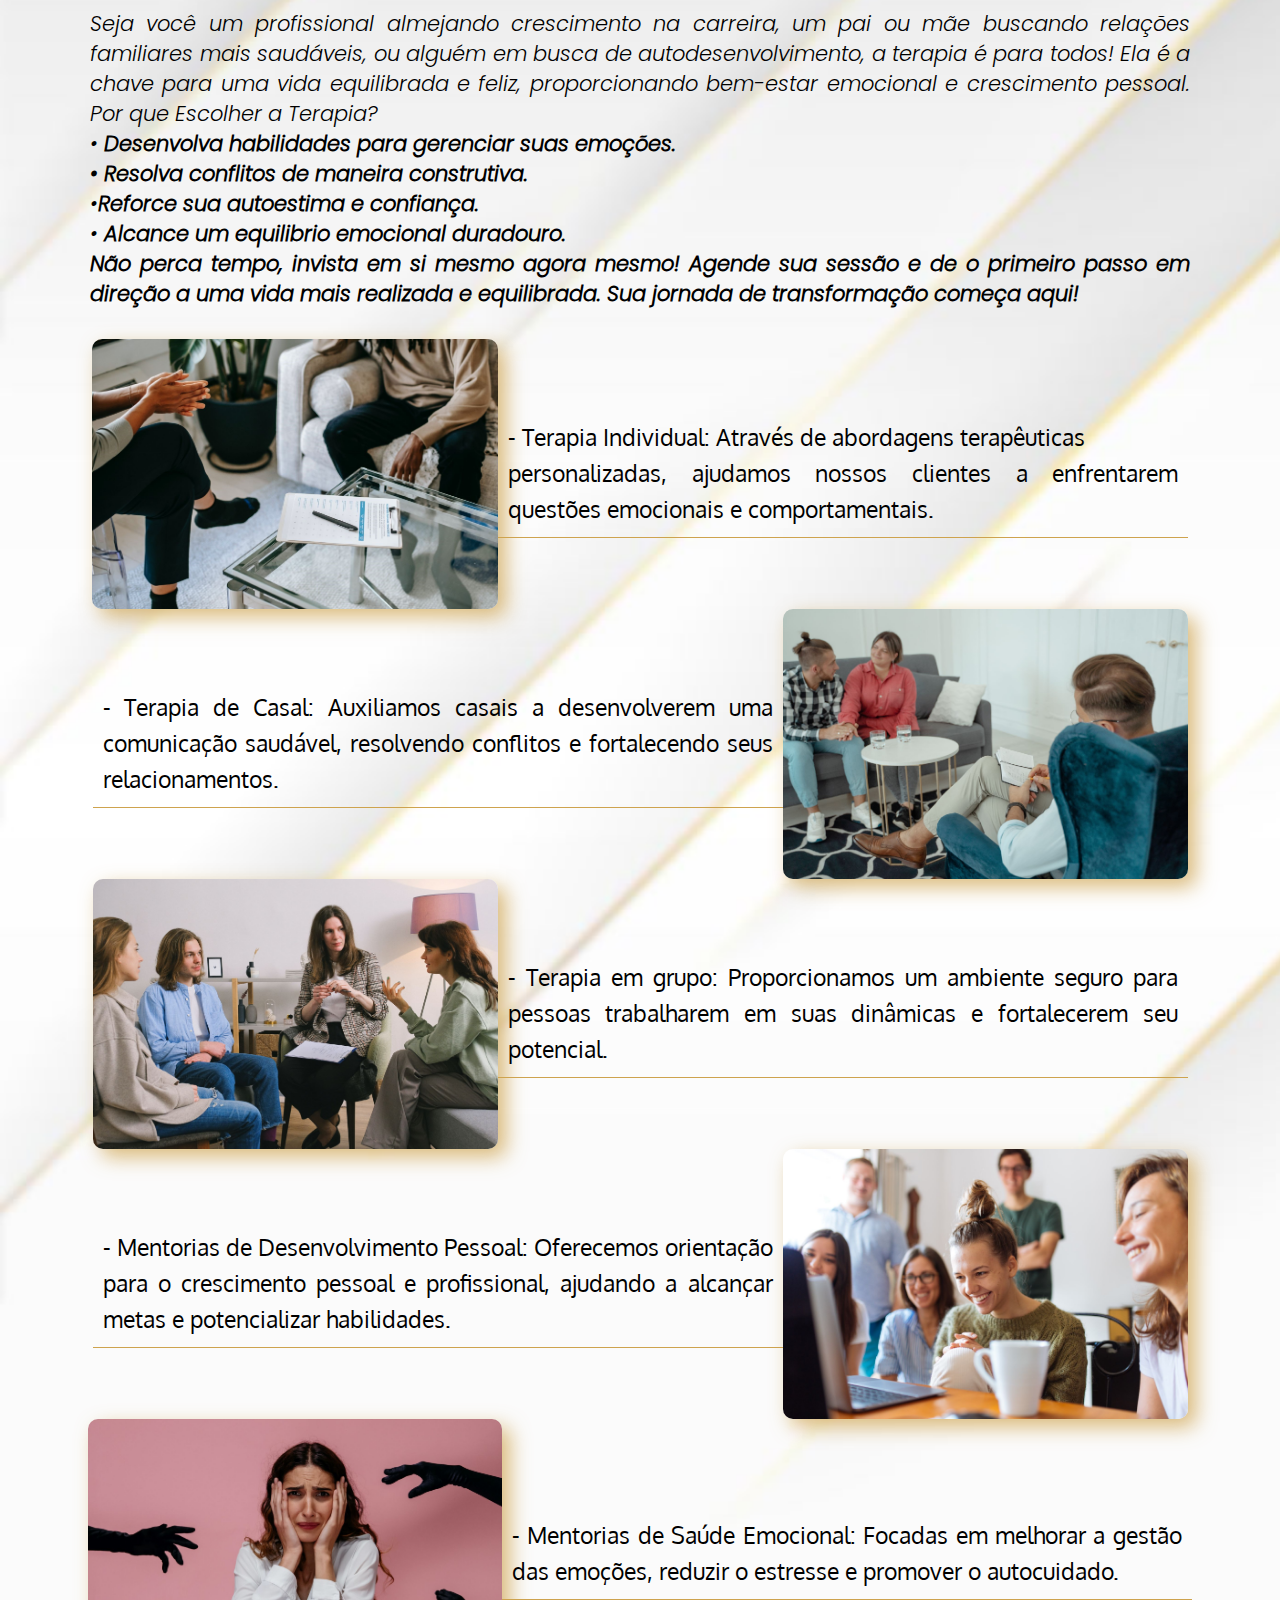
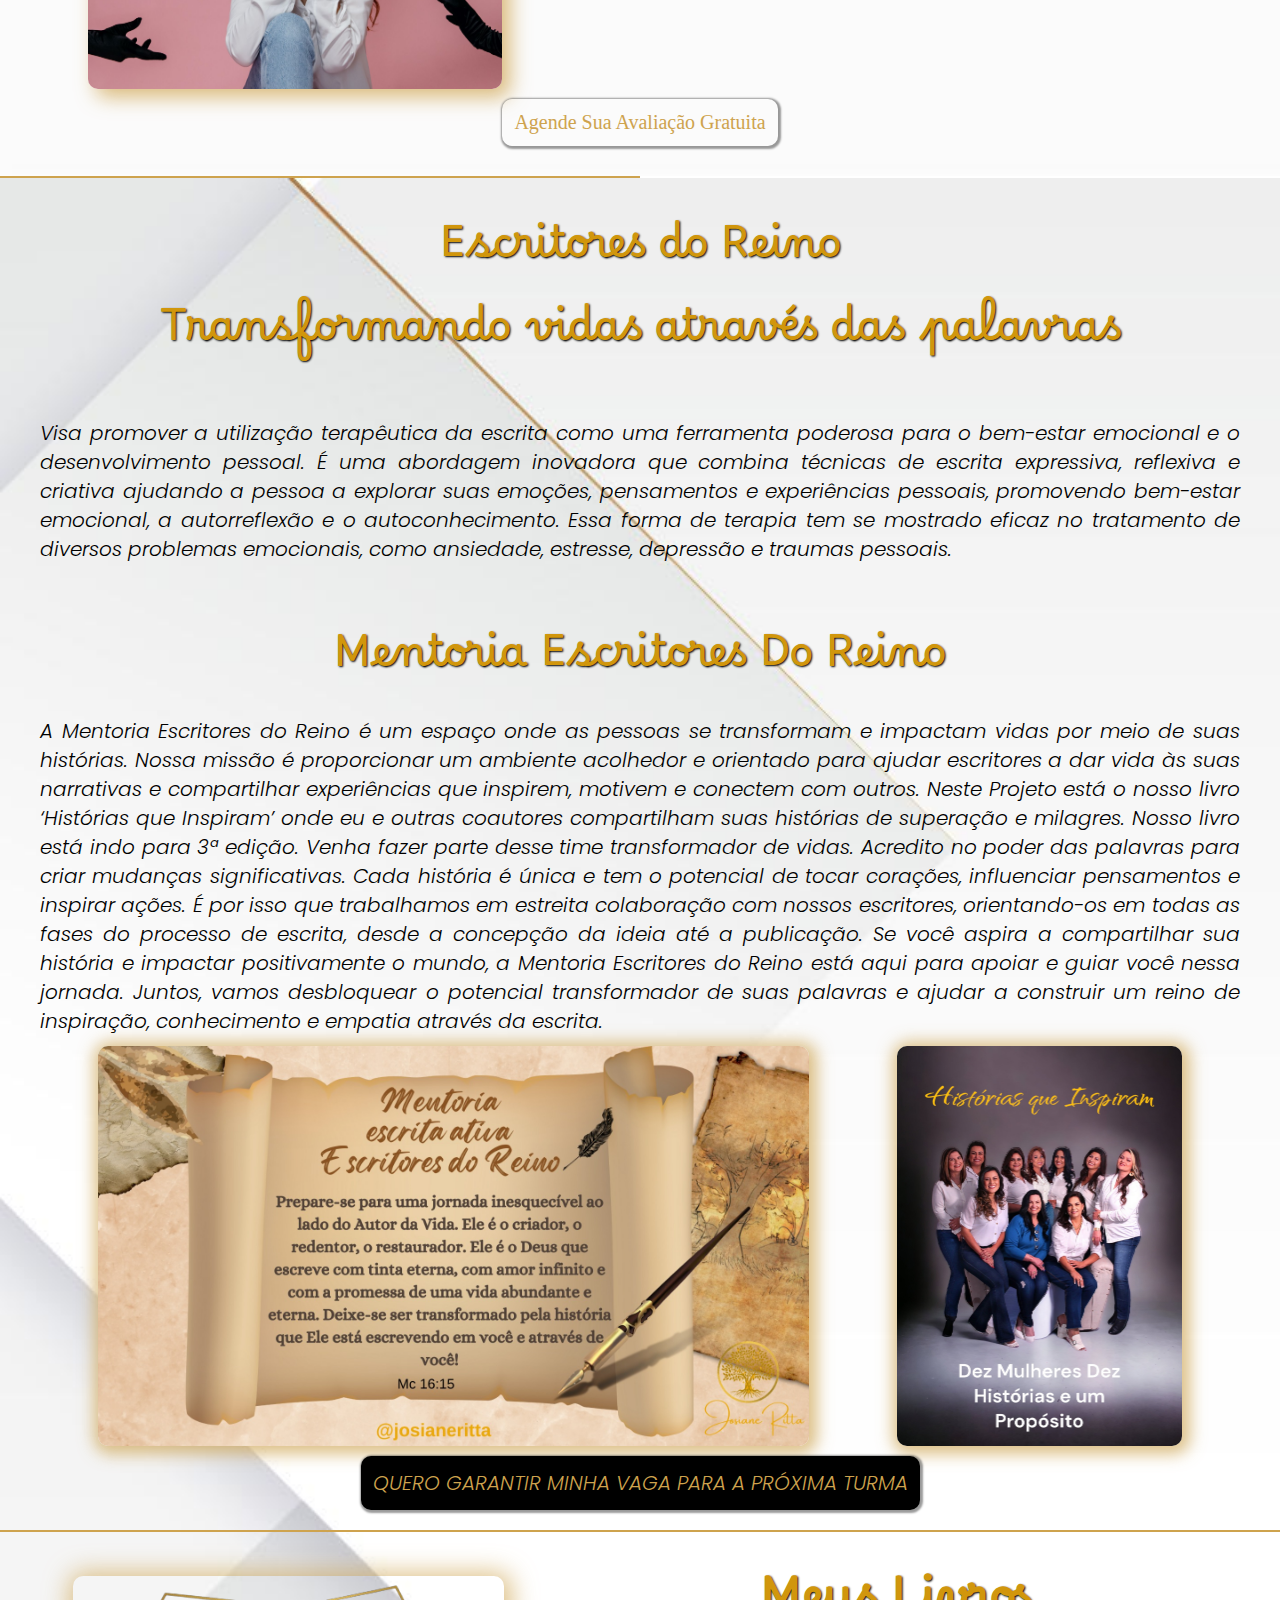
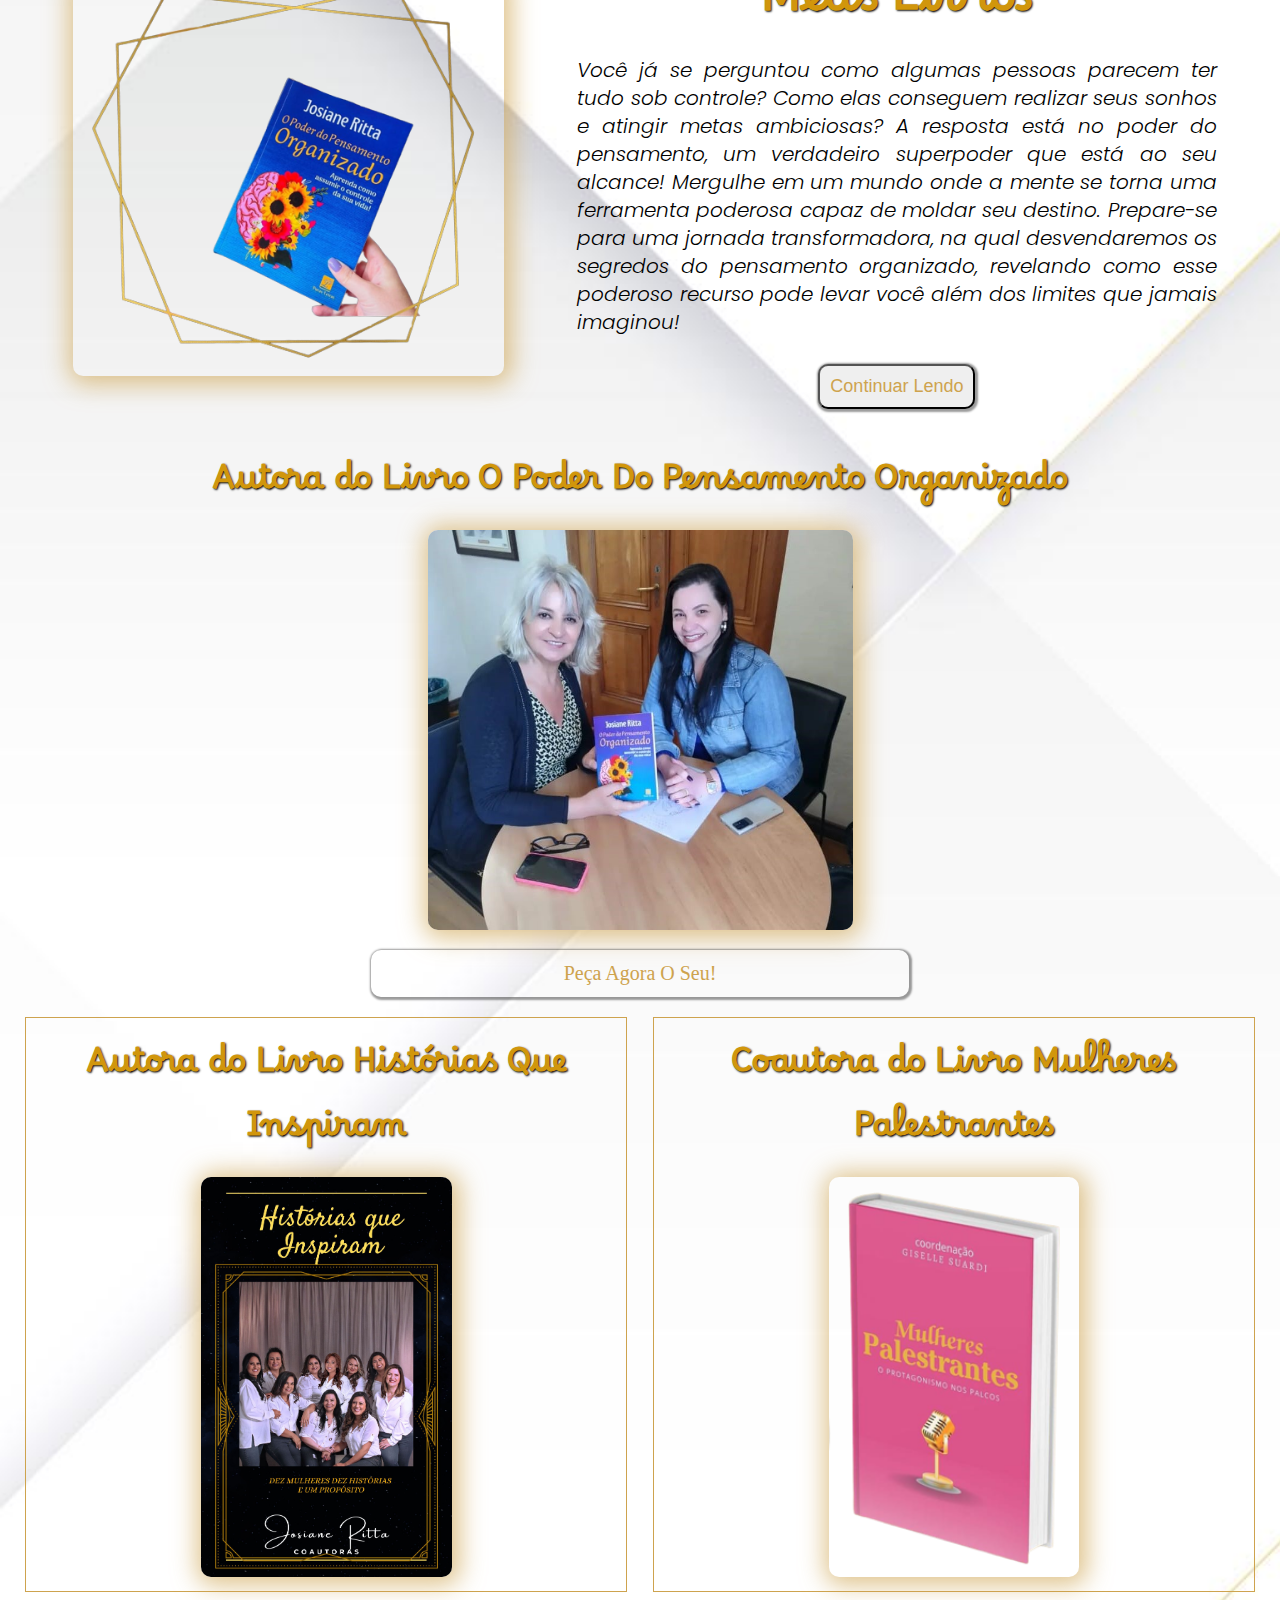
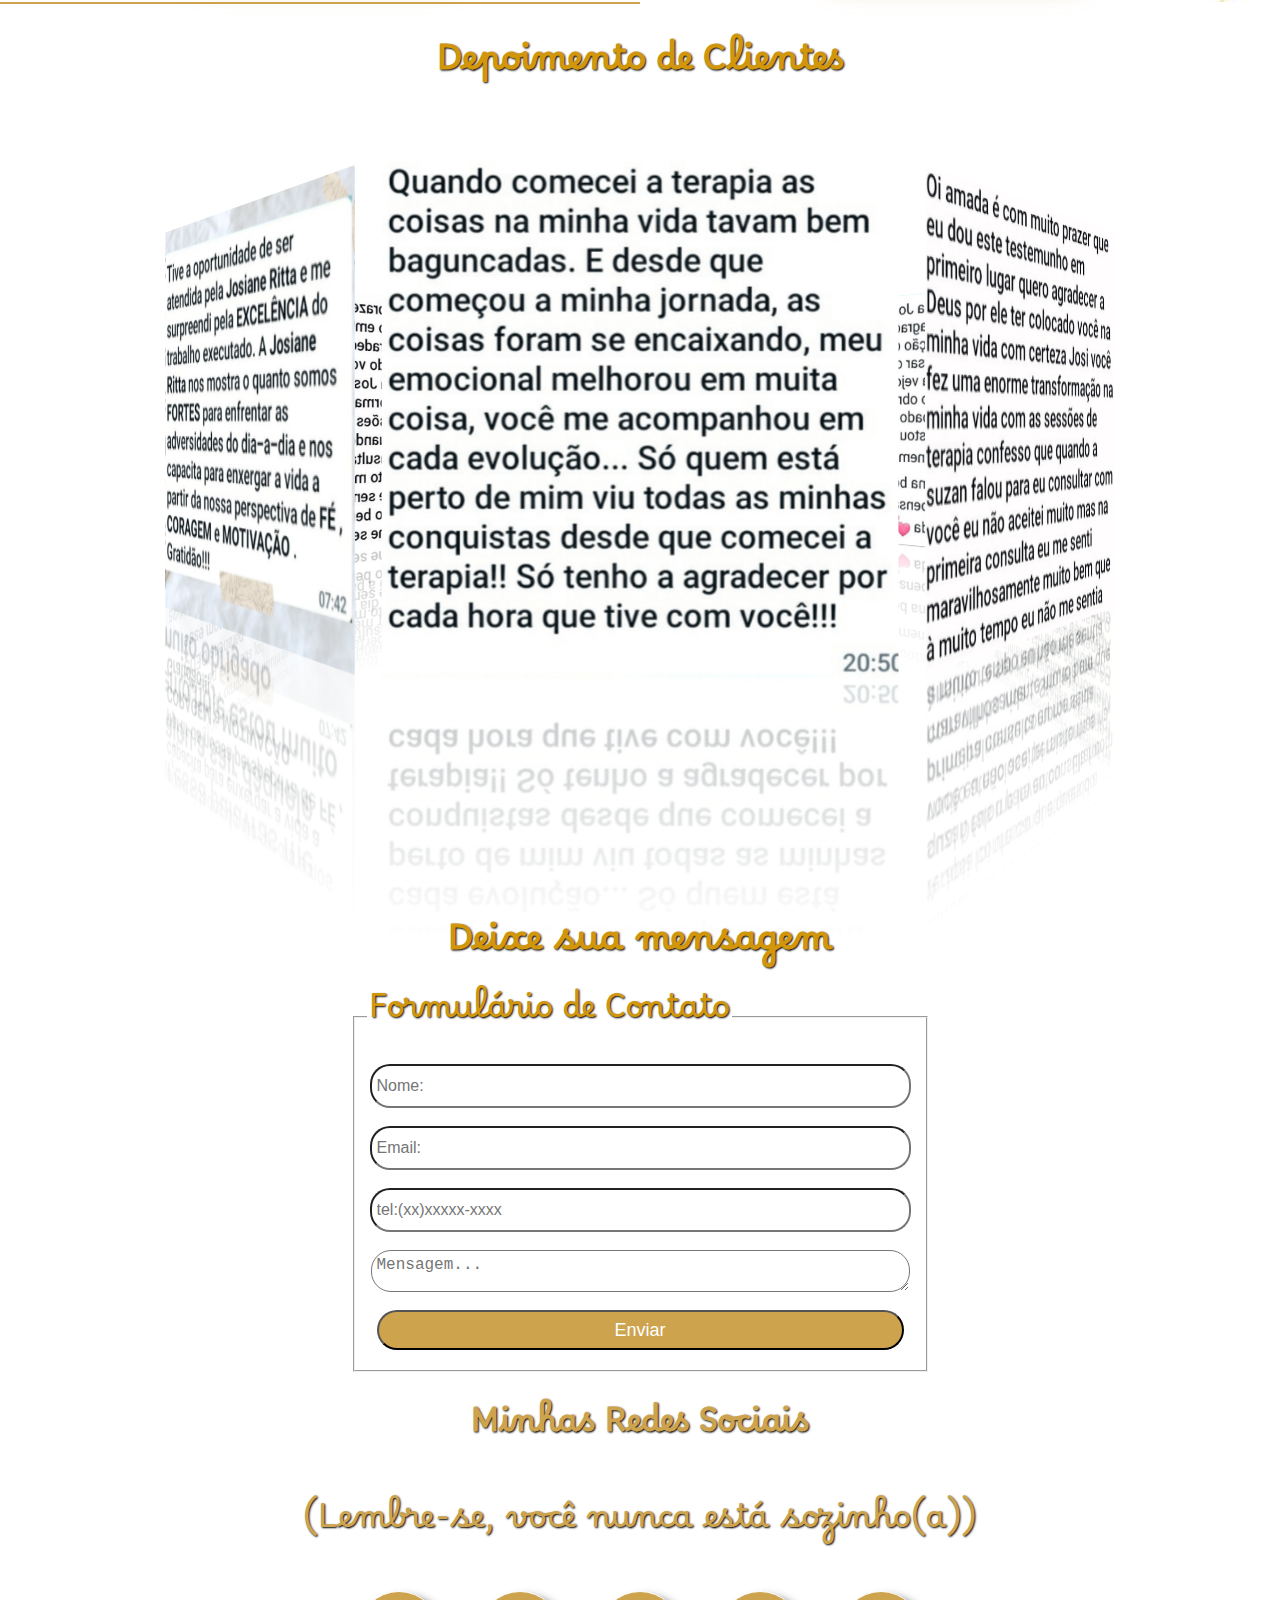
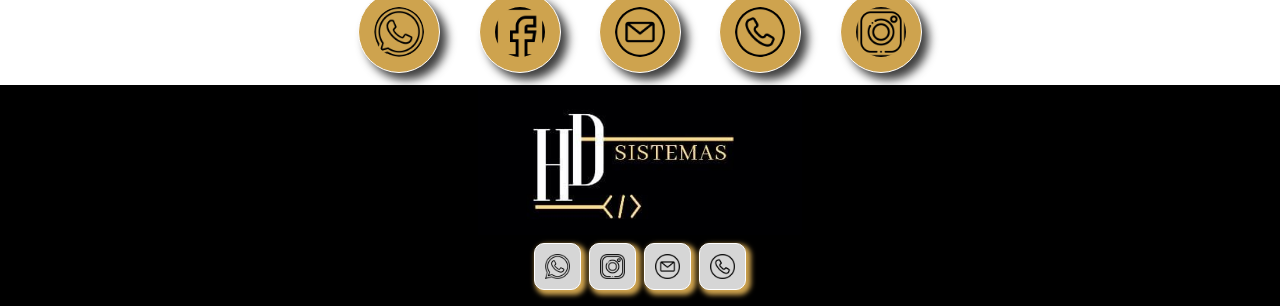
==== commit 6e05c7b4: "." ====
--- a/index.html
+++ b/index.html
@@ -112,7 +112,7 @@
 
 <section class="terapia2" id="terapia2">
     <h1>Terapia</h1>
-   <p>Seja você um profissional almejando crescimento na carreira, um pal ou mãe buscando relações familiares mais saudáveis, ou alguém em busca de autodesenvolvimento, a terapia é para todos! Ela é a chave para uma vida equilibrada e feliz, proporcionando bem-estar emocional e crescimento pessoal.
+   <p>Seja você um profissional almejando crescimento na carreira, um pai ou mãe buscando relações familiares mais saudáveis, ou alguém em busca de autodesenvolvimento, a terapia é para todos! Ela é a chave para uma vida equilibrada e feliz, proporcionando bem-estar emocional e crescimento pessoal.
     Por que Escolher a Terapia? <br>
     • <strong>Desenvolva habilidades para gerenciar suas emoções. <br> • Resolva conflitos de maneira construtiva.</strong> <br> 
     •<strong>Reforce sua autoestima e confiança.</strong> <br>
--- a/estilos/style.css
+++ b/estilos/style.css
@@ -545,6 +545,7 @@
     .coautora-filho{
         max-width: 600px;
         border: 1px solid #cea34e;
+        margin-bottom: 10px;
     }
  /*FIM LIVRO*/
 
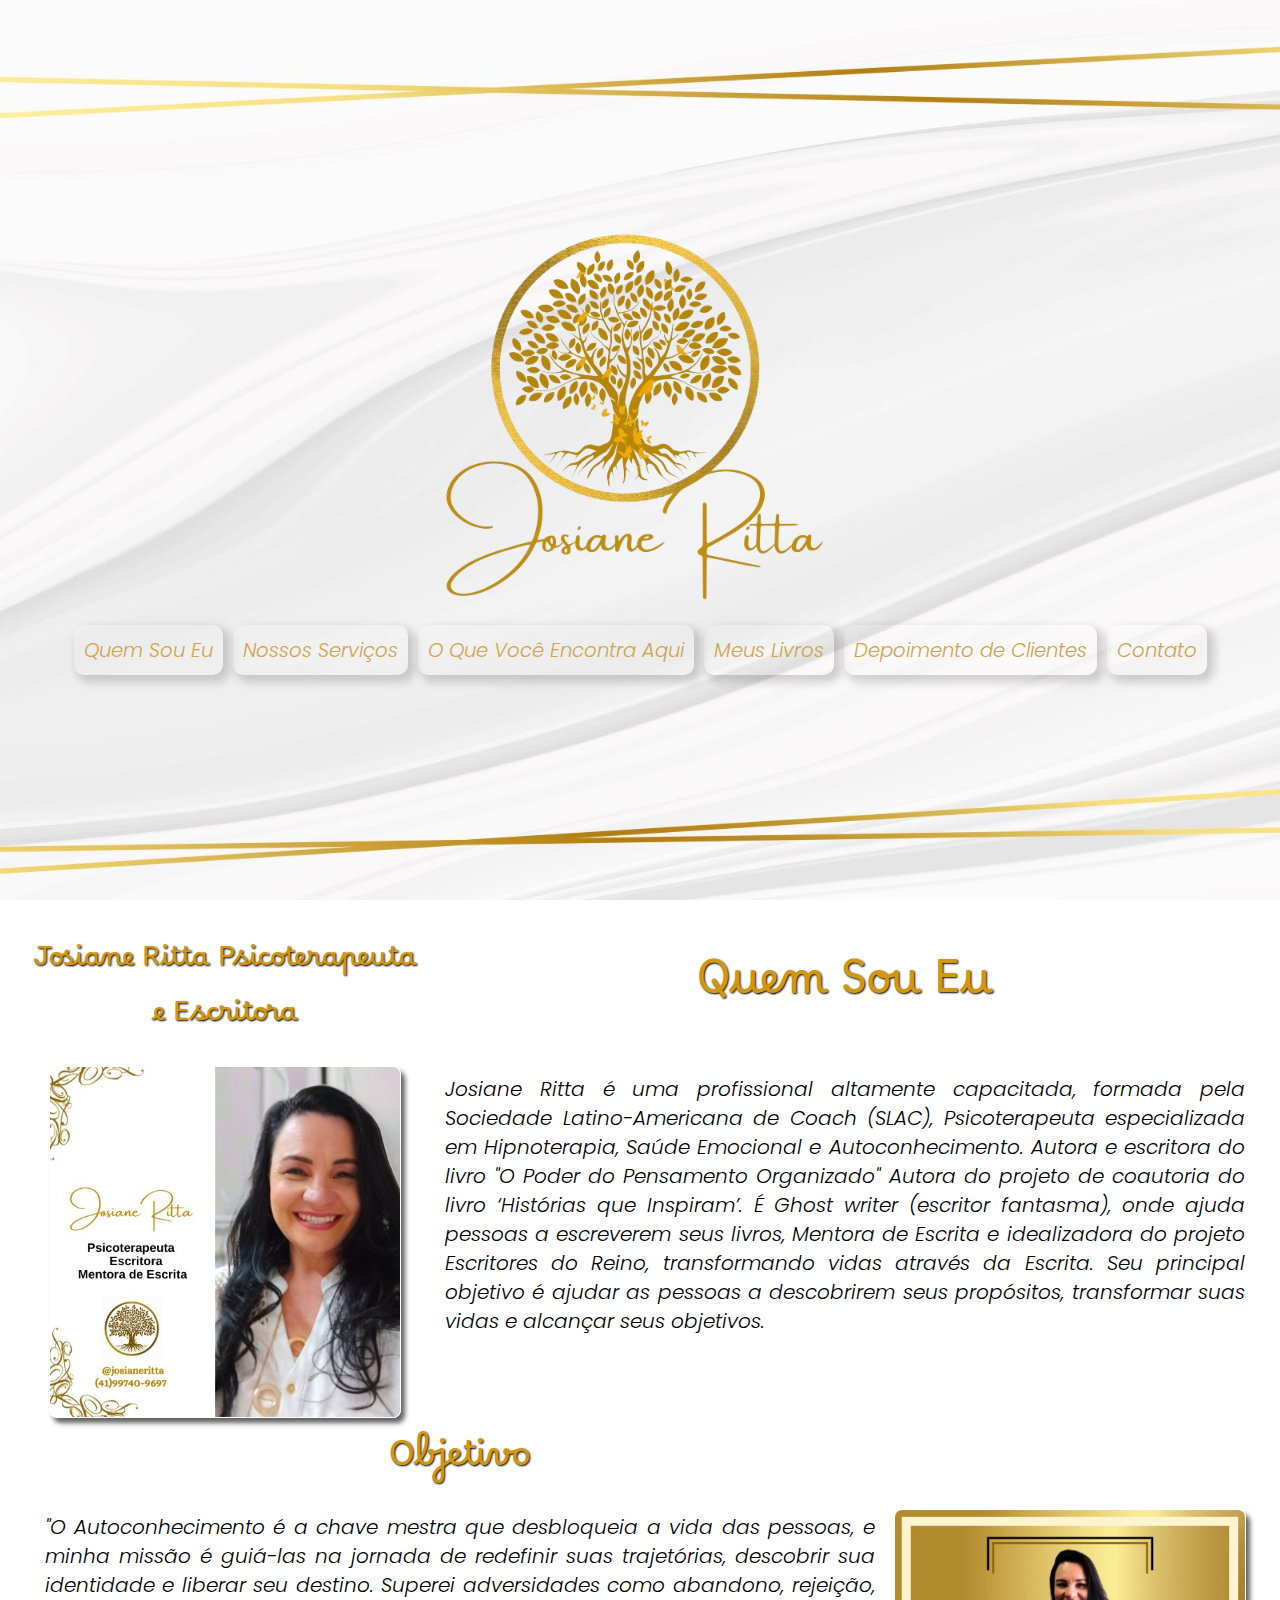
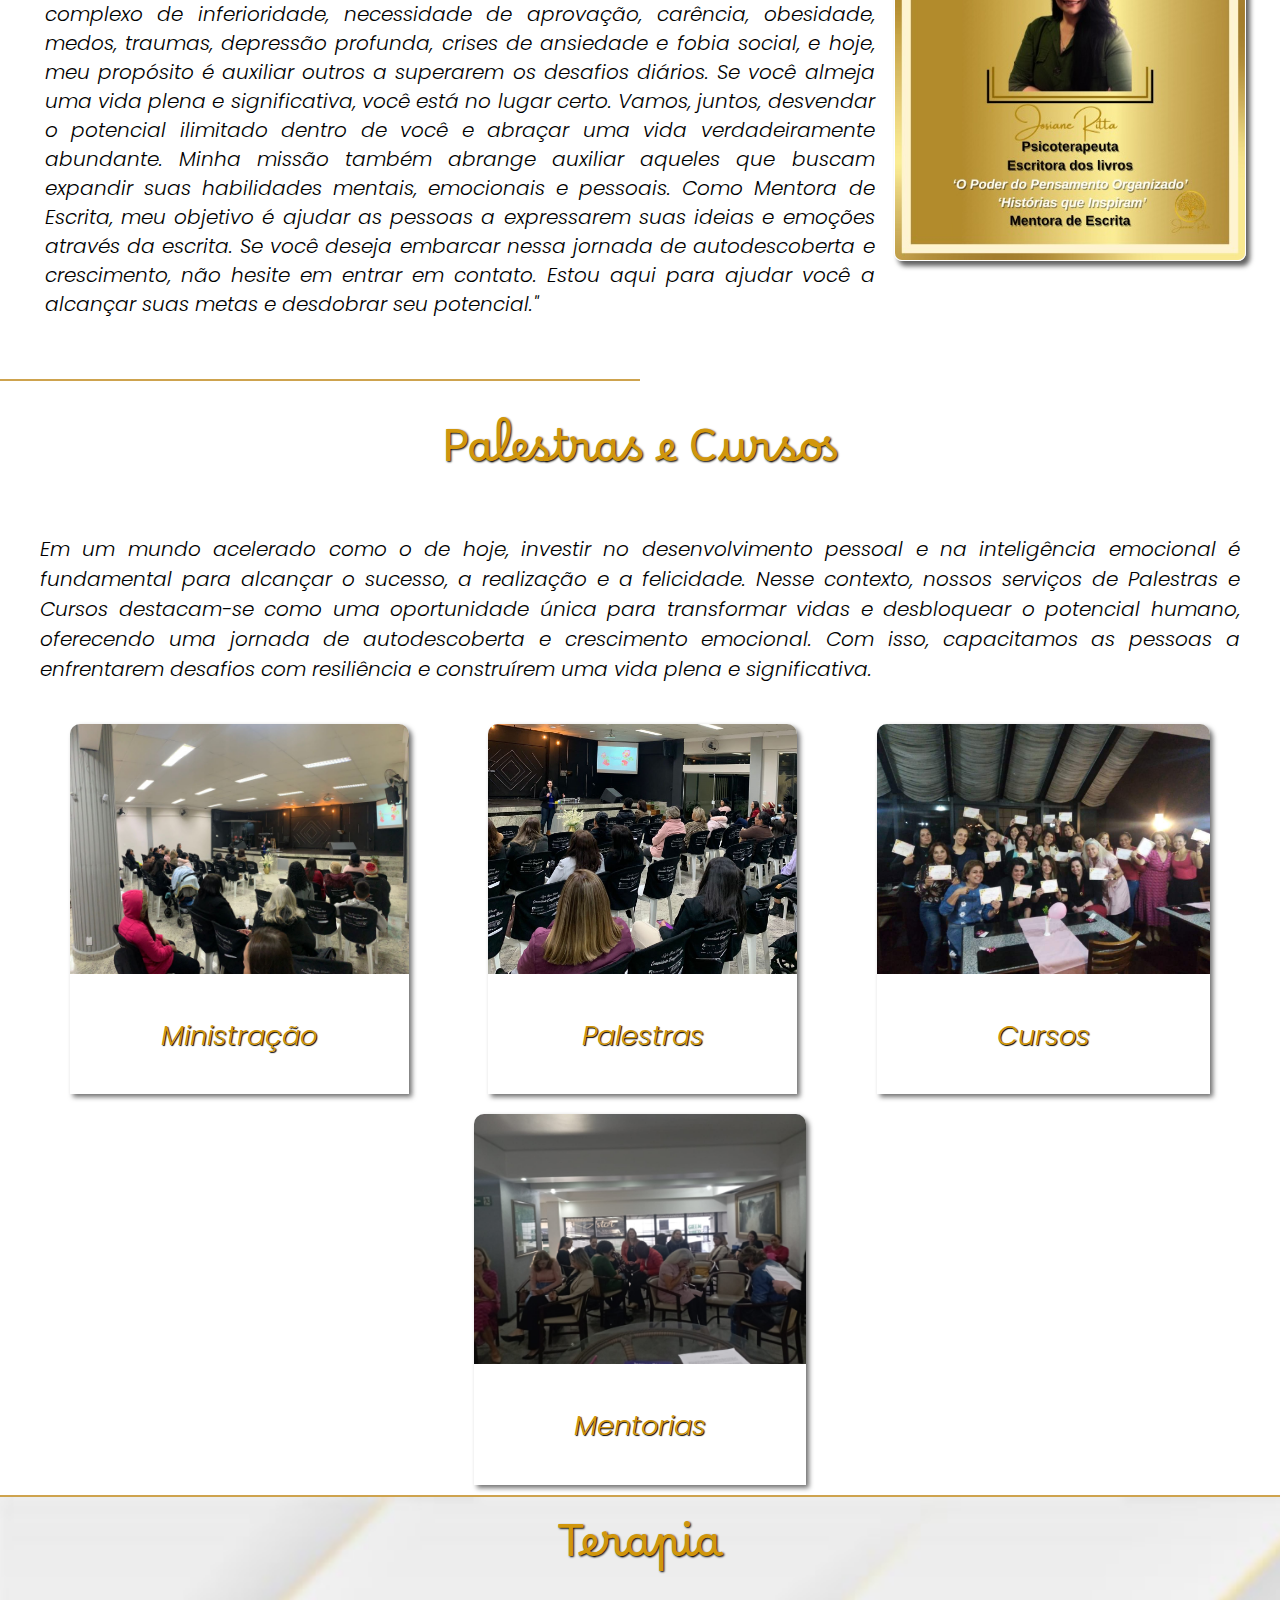
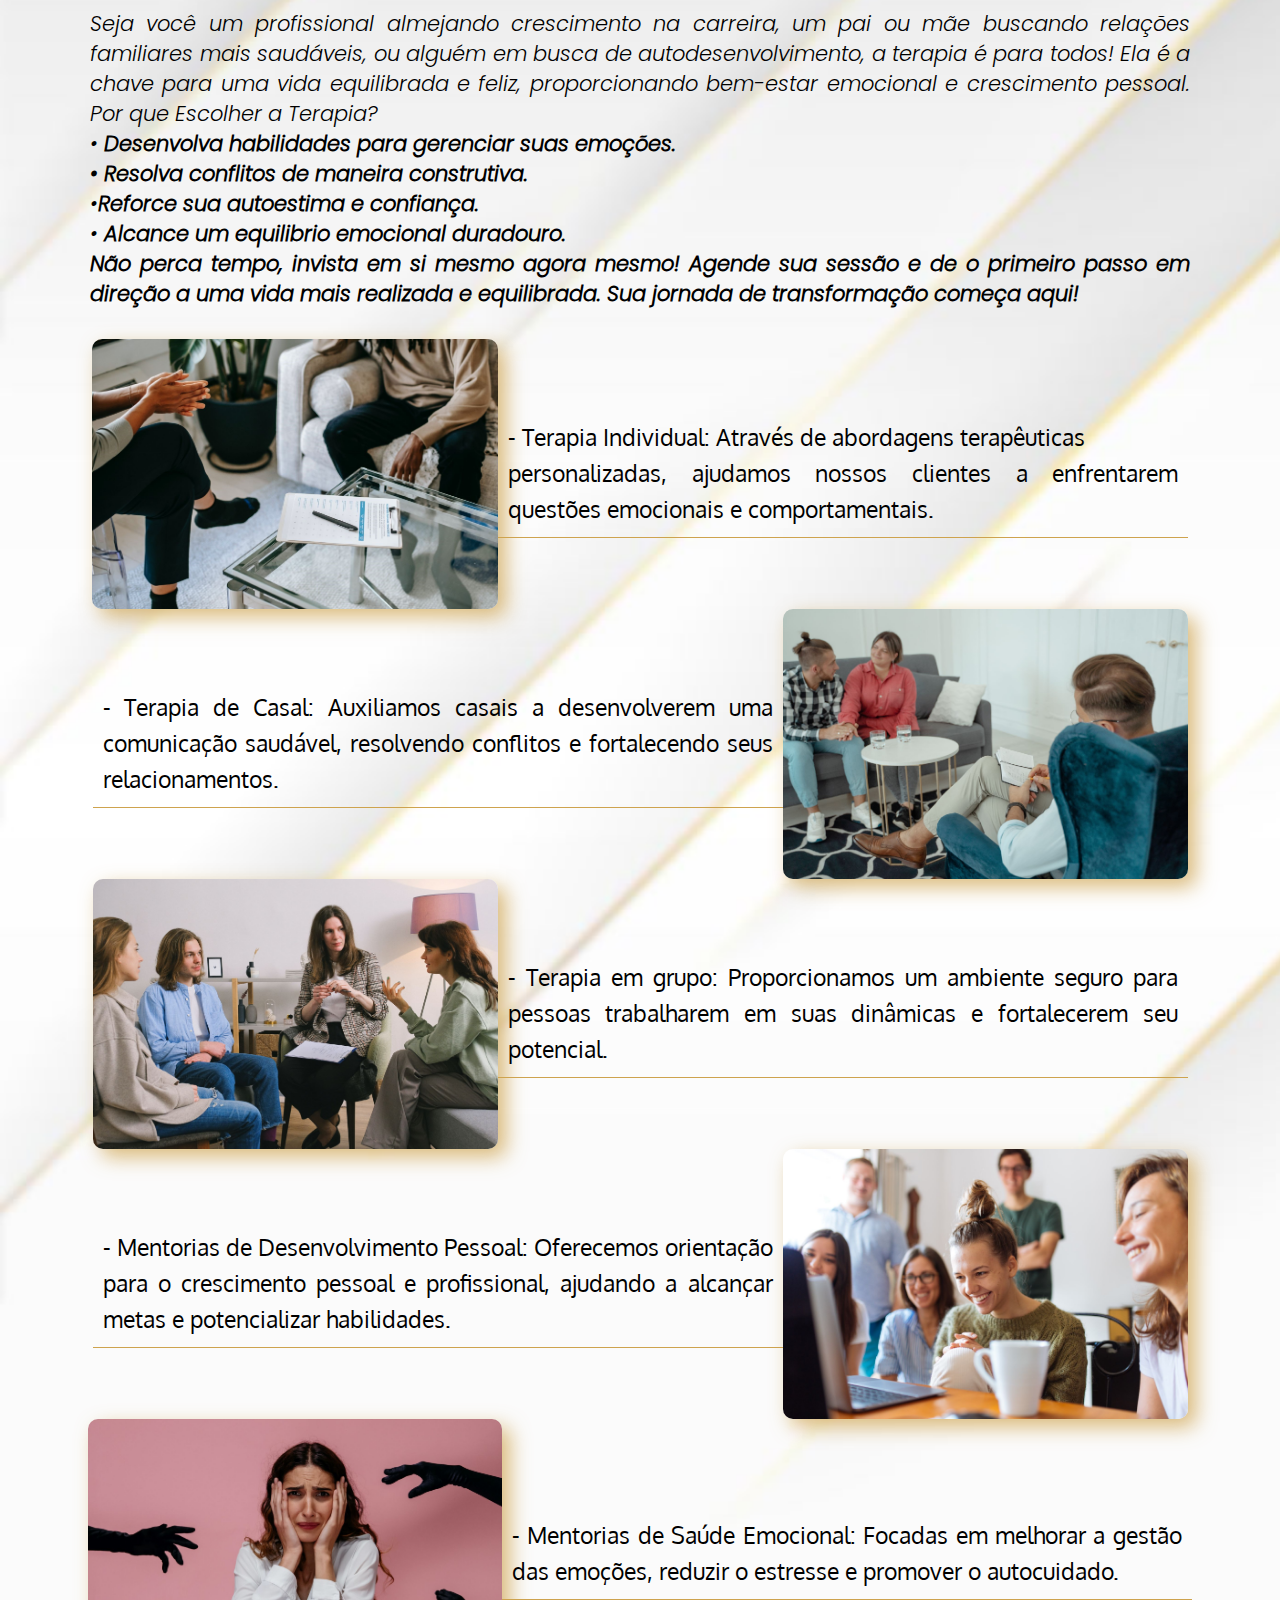
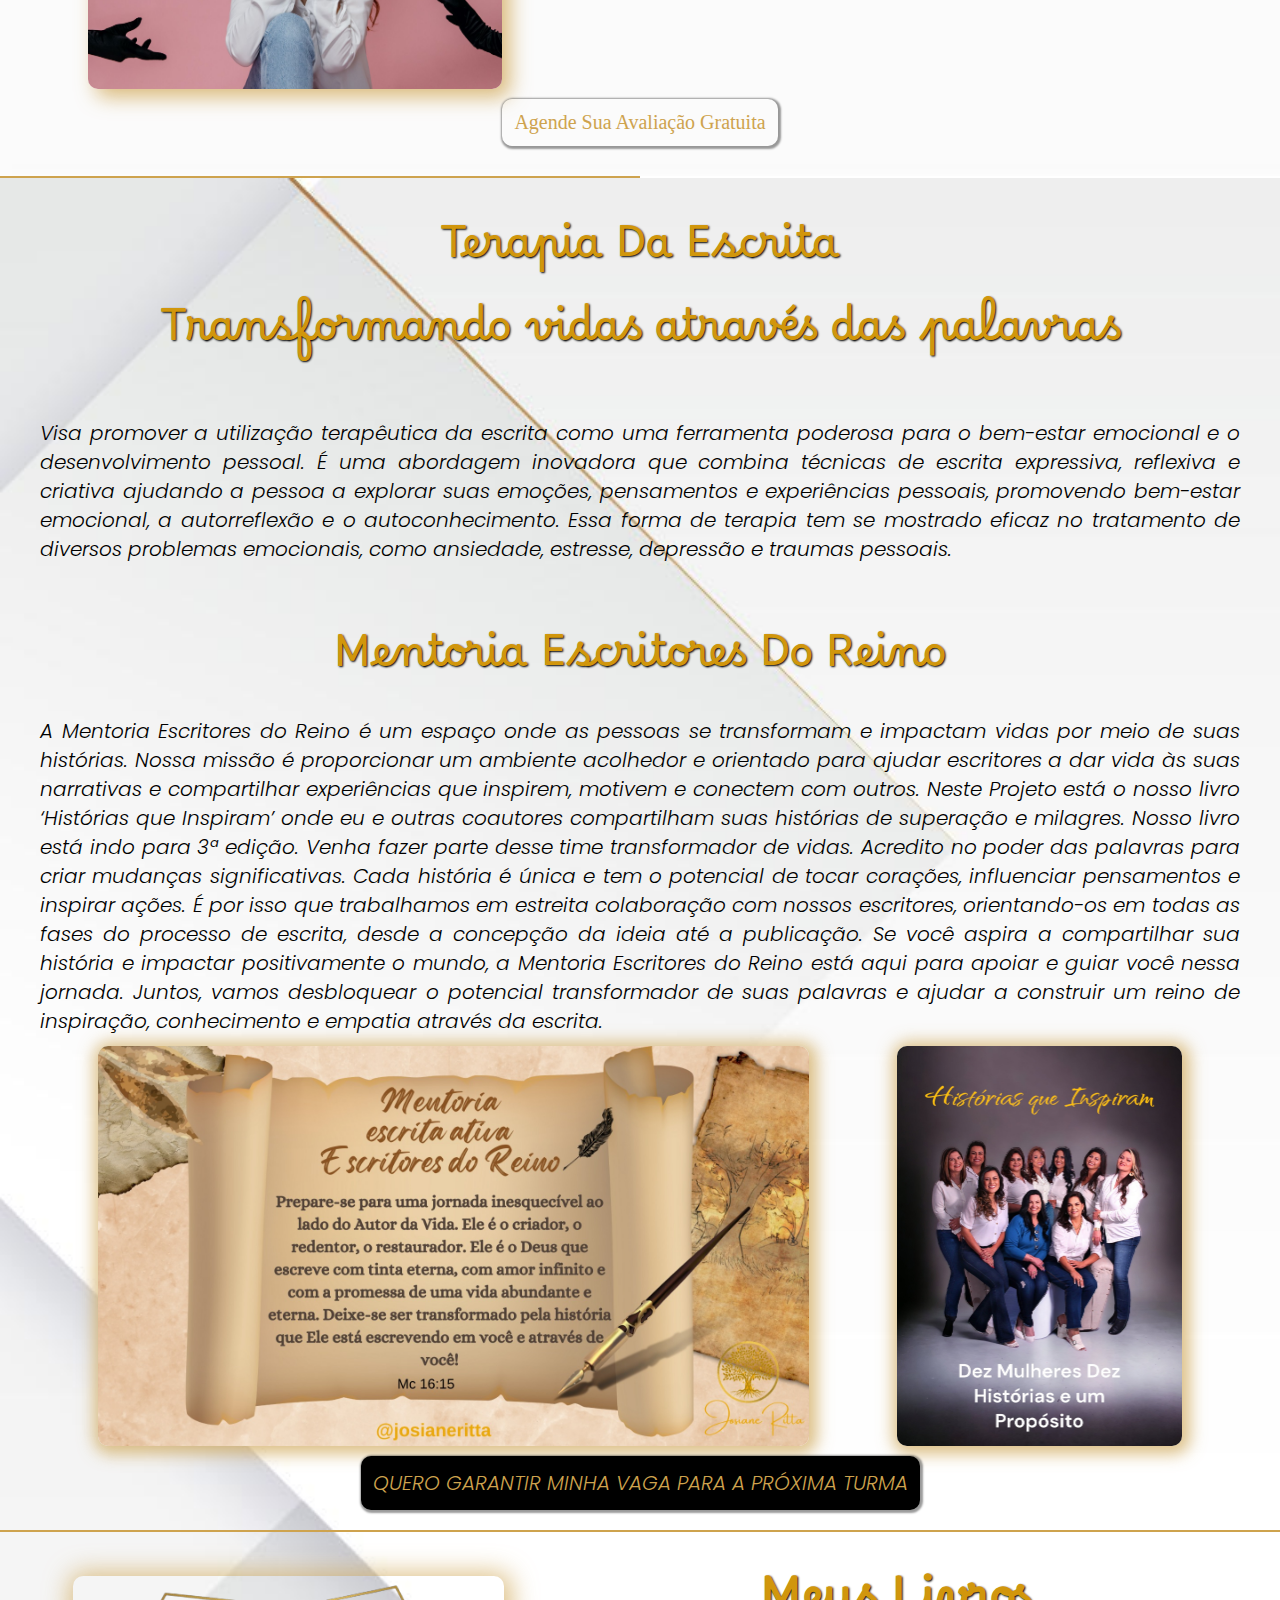
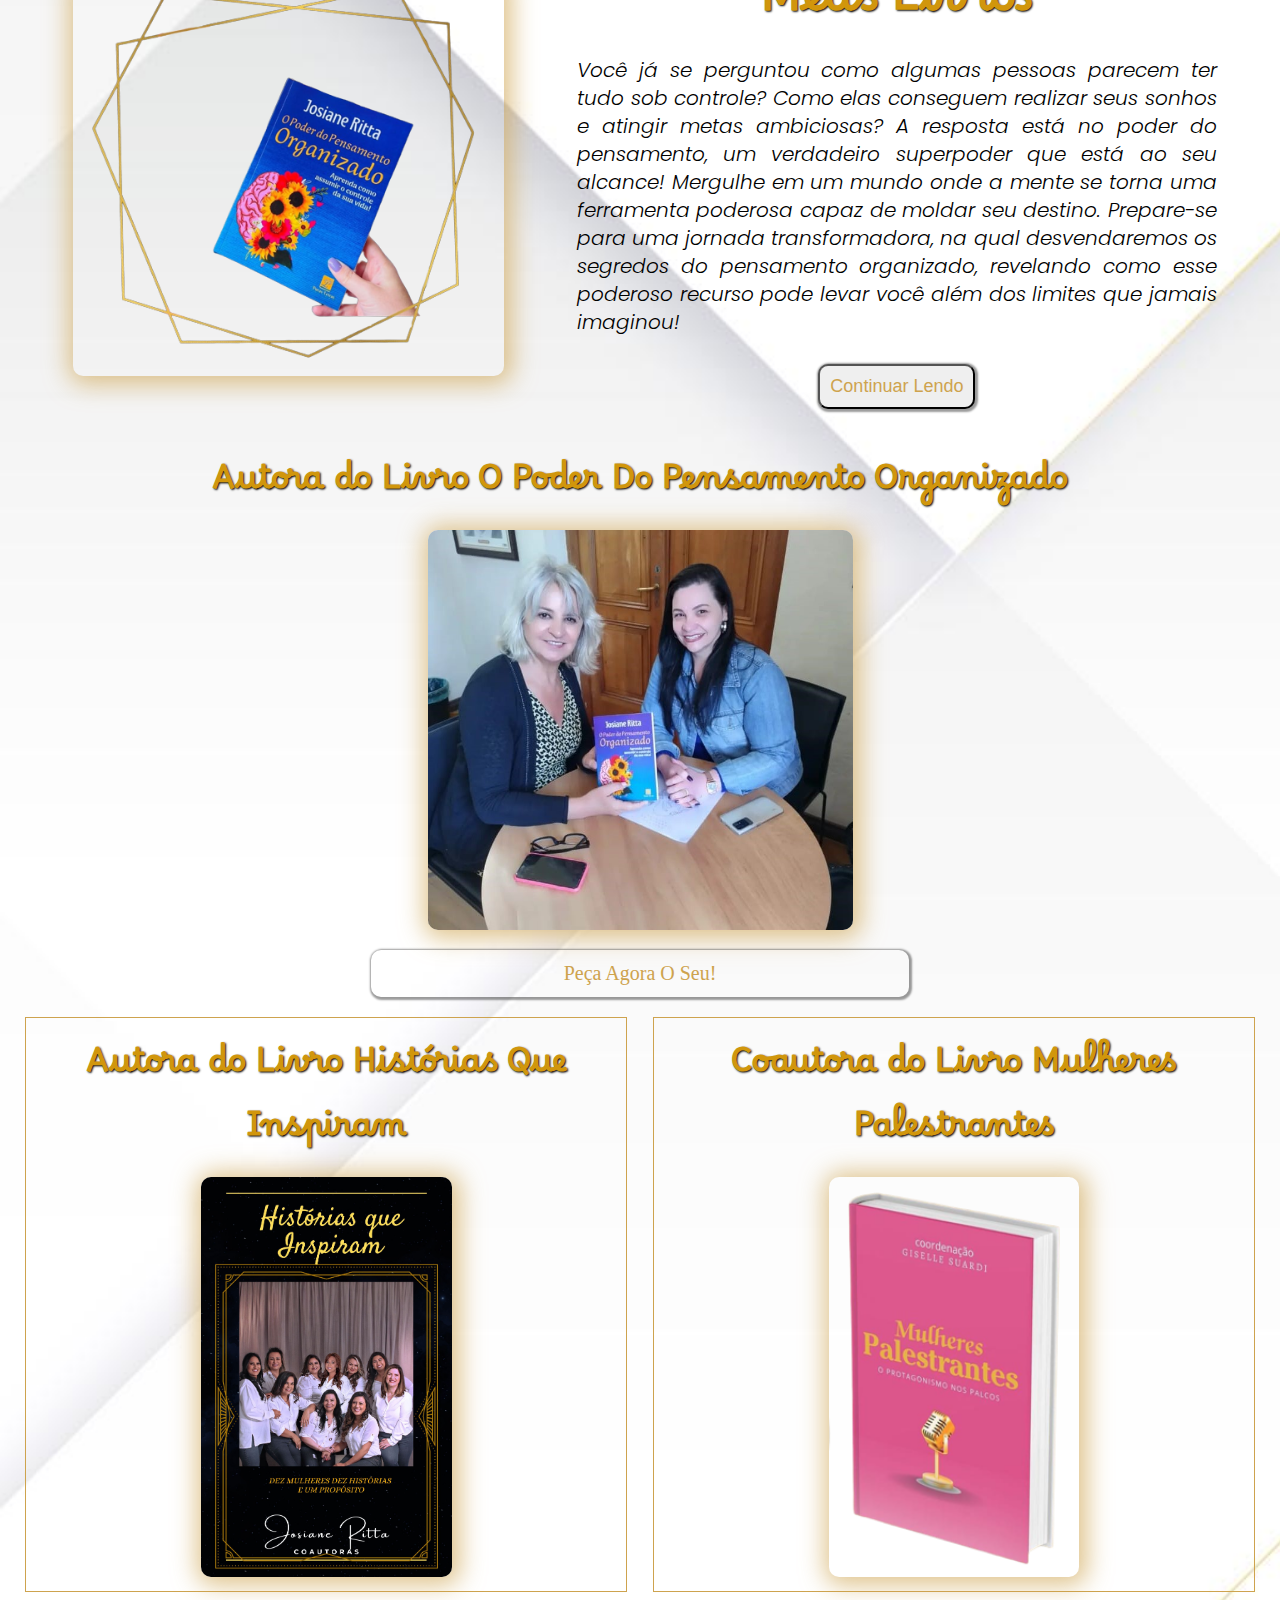
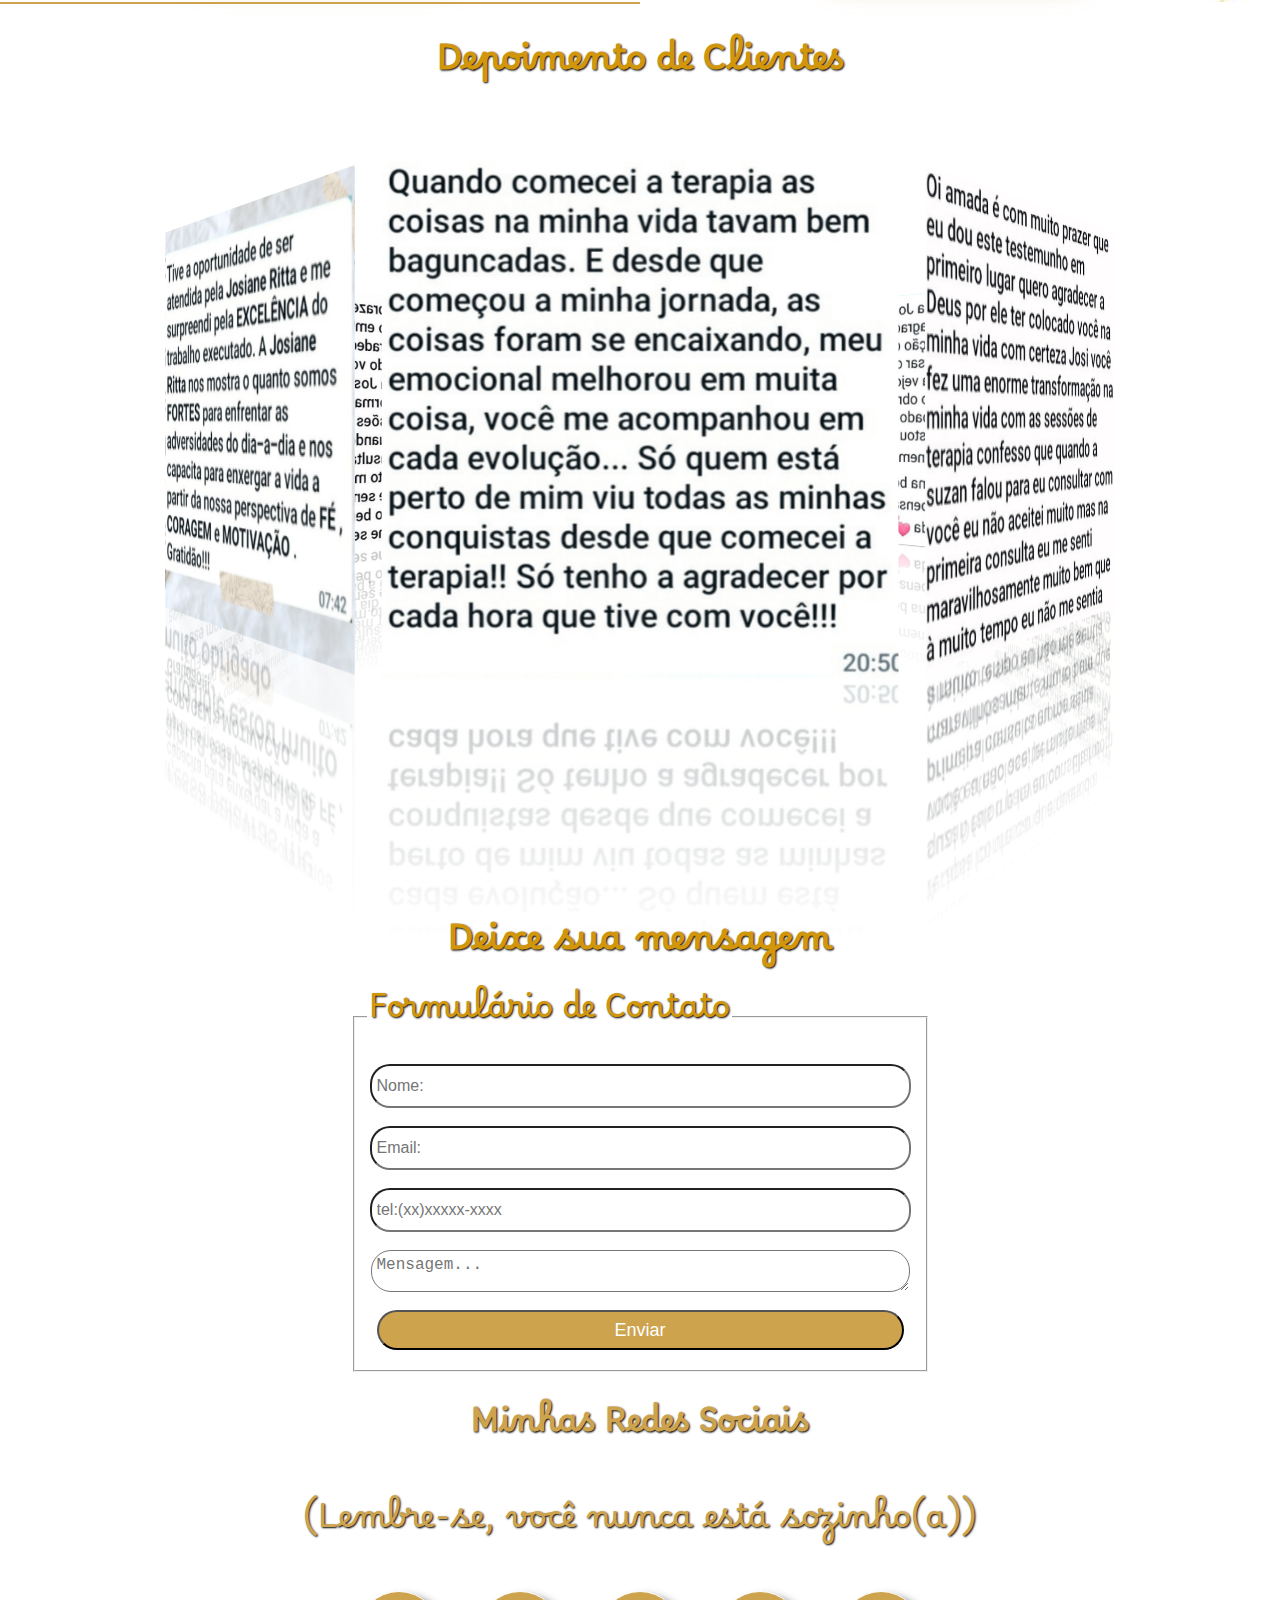
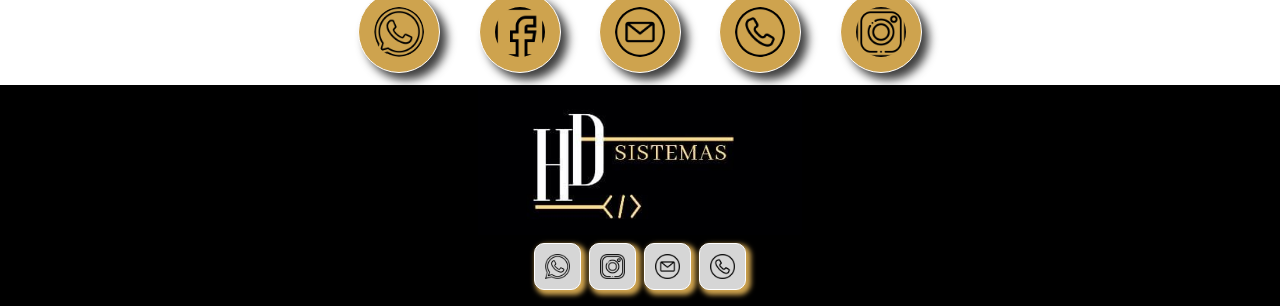
==== commit 1029aac7: "Update index.html" ====
--- a/index.html
+++ b/index.html
@@ -156,7 +156,7 @@
 <div class="fundo2">
 <section class="escrita">
     
-        <h1>Escritores do Reino <br> Transformando vidas através das palavras</h1>
+        <h1>Terapia Da Escrita <br> Transformando vidas através das palavras</h1>
         
         <div class="cont-mento-escrita">
             <div class="mento-escrita">
